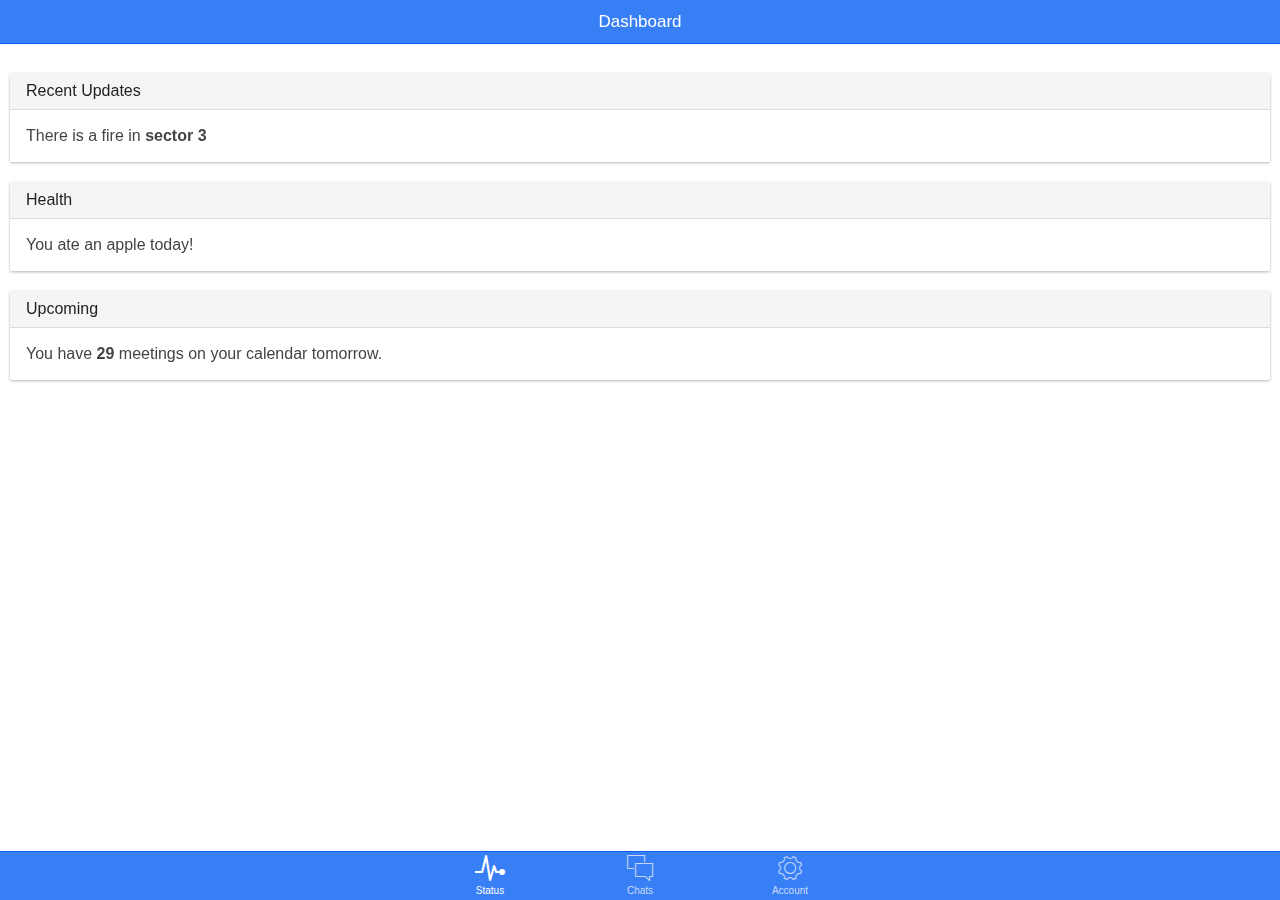
==== www/index.html @ c99a834d "add ionic project" ====
<!DOCTYPE html>
<html>
  <head>
    <meta charset="utf-8">
    <meta name="viewport" content="initial-scale=1, maximum-scale=1, user-scalable=no, width=device-width">
    <title></title>

    <link href="lib/ionic/css/ionic.css" rel="stylesheet">
    <link href="css/style.css" rel="stylesheet">

    <!-- IF using Sass (run gulp sass first), then uncomment below and remove the CSS includes above
    <link href="css/ionic.app.css" rel="stylesheet">
    -->

    <!-- ionic/angularjs js -->
    <script src="lib/ionic/js/ionic.bundle.js"></script>

    <!-- cordova script (this will be a 404 during development) -->
    <script src="cordova.js"></script>

    <!-- your app's js -->
    <script src="js/app.js"></script>
    <script src="js/controllers.js"></script>
    <script src="js/services.js"></script>
  </head>
  <body ng-app="starter">
    <!--
      The nav bar that will be updated as we navigate between views.
    -->
    <ion-nav-bar class="bar-positive">
      <ion-nav-back-button>
      </ion-nav-back-button>
    </ion-nav-bar>
    <!--
      The views will be rendered in the <ion-nav-view> directive below
      Templates are in the /templates folder (but you could also
      have templates inline in this html file if you'd like).
    -->
    <ion-nav-view></ion-nav-view>
  </body>
</html>
---- www/css/style.css ----
/* Empty. Add your own CSS if you like */
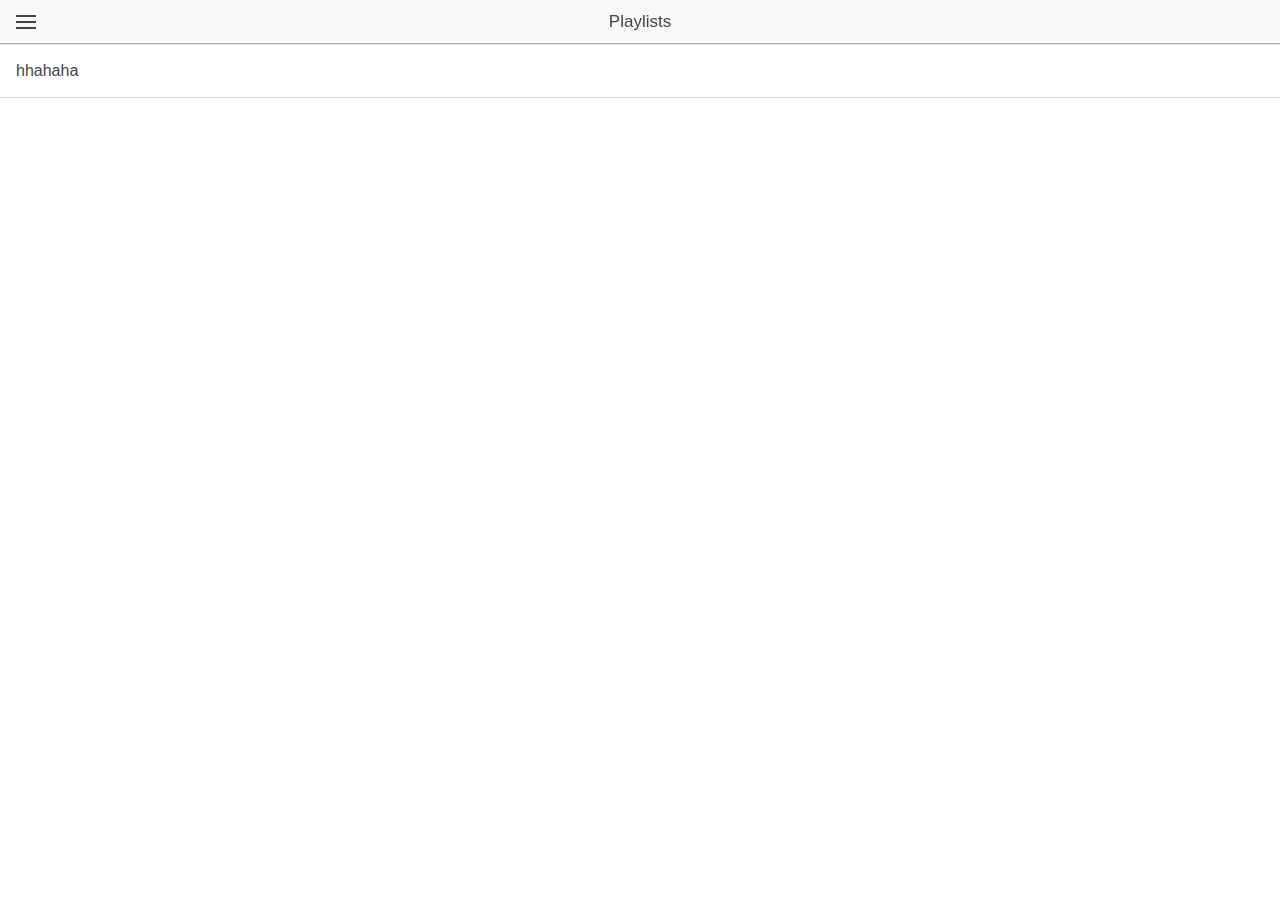
==== commit d6848b86: "add sidemenu" ====
--- a/www/index.html
+++ b/www/index.html
@@ -1,41 +1,27 @@
 <!DOCTYPE html>
 <html>
-  <head>
-    <meta charset="utf-8">
-    <meta name="viewport" content="initial-scale=1, maximum-scale=1, user-scalable=no, width=device-width">
-    <title></title>
+    <head>
+        <meta charset="utf-8">
+        <meta name="viewport" content="initial-scale=1, maximum-scale=1, user-scalable=no, width=device-width">
+        <title>HealthSweet</title>
 
-    <link href="lib/ionic/css/ionic.css" rel="stylesheet">
-    <link href="css/style.css" rel="stylesheet">
+        <!-- compiled css output -->
+        <link href="css/ionic.app.css" rel="stylesheet">
 
-    <!-- IF using Sass (run gulp sass first), then uncomment below and remove the CSS includes above
-    <link href="css/ionic.app.css" rel="stylesheet">
-    -->
+        <!-- ionic/angularjs js -->
+        <script src="lib/ionic/js/ionic.bundle.js"></script>
 
-    <!-- ionic/angularjs js -->
-    <script src="lib/ionic/js/ionic.bundle.js"></script>
+        <!-- cordova script (this will be a 404 during development) -->
+        <script src="cordova.js"></script>
 
-    <!-- cordova script (this will be a 404 during development) -->
-    <script src="cordova.js"></script>
+        <!-- your app's js -->
+        <script src="js/app.js"></script>
+        <script src="js/routes.js"></script>
+        <script src="js/controllers.js"></script>
+        <script src="js/services.js"></script>
+    </head>
 
-    <!-- your app's js -->
-    <script src="js/app.js"></script>
-    <script src="js/controllers.js"></script>
-    <script src="js/services.js"></script>
-  </head>
-  <body ng-app="starter">
-    <!--
-      The nav bar that will be updated as we navigate between views.
-    -->
-    <ion-nav-bar class="bar-positive">
-      <ion-nav-back-button>
-      </ion-nav-back-button>
-    </ion-nav-bar>
-    <!--
-      The views will be rendered in the <ion-nav-view> directive below
-      Templates are in the /templates folder (but you could also
-      have templates inline in this html file if you'd like).
-    -->
-    <ion-nav-view></ion-nav-view>
-  </body>
-</html>
+    <body ng-app="HealthSweet">
+        <ion-nav-view></ion-nav-view>
+    </body>
+</html>--- a/www/css/ionic.app.css
+++ b/www/css/ionic.app.css
@@ -0,0 +1,7591 @@
+/*
+To customize the look and feel of Ionic, you can override the variables
+in ionic's _variables.scss file.
+
+For example, you might change some of the default colors:
+
+$light:                           #fff !default;
+$stable:                          #f8f8f8 !default;
+$positive:                        #387ef5 !default;
+$calm:                            #11c1f3 !default;
+$balanced:                        #33cd5f !default;
+$energized:                       #ffc900 !default;
+$assertive:                       #ef473a !default;
+$royal:                           #886aea !default;
+$dark:                            #444 !default;
+*/
+/*!
+  Ionicons, v2.0.1
+  Created by Ben Sperry for the Ionic Framework, http://ionicons.com/
+  https://twitter.com/benjsperry  https://twitter.com/ionicframework
+  MIT License: https://github.com/driftyco/ionicons
+
+  Android-style icons originally built by Google’s
+  Material Design Icons: https://github.com/google/material-design-icons
+  used under CC BY http://creativecommons.org/licenses/by/4.0/
+  Modified icons to fit ionicon’s grid from original.
+*/
+@font-face {
+  font-family: "Ionicons";
+  src: url("../lib/ionic/fonts/ionicons.eot?v=2.0.1");
+  src: url("../lib/ionic/fonts/ionicons.eot?v=2.0.1#iefix") format("embedded-opentype"), url("../lib/ionic/fonts/ionicons.ttf?v=2.0.1") format("truetype"), url("../lib/ionic/fonts/ionicons.woff?v=2.0.1") format("woff"), url("../lib/ionic/fonts/ionicons.svg?v=2.0.1#Ionicons") format("svg");
+  font-weight: normal;
+  font-style: normal; }
+
+.ion, .ionicons, .ion-alert:before, .ion-alert-circled:before, .ion-android-add:before, .ion-android-add-circle:before, .ion-android-alarm-clock:before, .ion-android-alert:before, .ion-android-apps:before, .ion-android-archive:before, .ion-android-arrow-back:before, .ion-android-arrow-down:before, .ion-android-arrow-dropdown:before, .ion-android-arrow-dropdown-circle:before, .ion-android-arrow-dropleft:before, .ion-android-arrow-dropleft-circle:before, .ion-android-arrow-dropright:before, .ion-android-arrow-dropright-circle:before, .ion-android-arrow-dropup:before, .ion-android-arrow-dropup-circle:before, .ion-android-arrow-forward:before, .ion-android-arrow-up:before, .ion-android-attach:before, .ion-android-bar:before, .ion-android-bicycle:before, .ion-android-boat:before, .ion-android-bookmark:before, .ion-android-bulb:before, .ion-android-bus:before, .ion-android-calendar:before, .ion-android-call:before, .ion-android-camera:before, .ion-android-cancel:before, .ion-android-car:before, .ion-android-cart:before, .ion-android-chat:before, .ion-android-checkbox:before, .ion-android-checkbox-blank:before, .ion-android-checkbox-outline:before, .ion-android-checkbox-outline-blank:before, .ion-android-checkmark-circle:before, .ion-android-clipboard:before, .ion-android-close:before, .ion-android-cloud:before, .ion-android-cloud-circle:before, .ion-android-cloud-done:before, .ion-android-cloud-outline:before, .ion-android-color-palette:before, .ion-android-compass:before, .ion-android-contact:before, .ion-android-contacts:before, .ion-android-contract:before, .ion-android-create:before, .ion-android-delete:before, .ion-android-desktop:before, .ion-android-document:before, .ion-android-done:before, .ion-android-done-all:before, .ion-android-download:before, .ion-android-drafts:before, .ion-android-exit:before, .ion-android-expand:before, .ion-android-favorite:before, .ion-android-favorite-outline:before, .ion-android-film:before, .ion-android-folder:before, .ion-android-folder-open:before, .ion-android-funnel:before, .ion-android-globe:before, .ion-android-hand:before, .ion-android-hangout:before, .ion-android-happy:before, .ion-android-home:before, .ion-android-image:before, .ion-android-laptop:before, .ion-android-list:before, .ion-android-locate:before, .ion-android-lock:before, .ion-android-mail:before, .ion-android-map:before, .ion-android-menu:before, .ion-android-microphone:before, .ion-android-microphone-off:before, .ion-android-more-horizontal:before, .ion-android-more-vertical:before, .ion-android-navigate:before, .ion-android-notifications:before, .ion-android-notifications-none:before, .ion-android-notifications-off:before, .ion-android-open:before, .ion-android-options:before, .ion-android-people:before, .ion-android-person:before, .ion-android-person-add:before, .ion-android-phone-landscape:before, .ion-android-phone-portrait:before, .ion-android-pin:before, .ion-android-plane:before, .ion-android-playstore:before, .ion-android-print:before, .ion-android-radio-button-off:before, .ion-android-radio-button-on:before, .ion-android-refresh:before, .ion-android-remove:before, .ion-android-remove-circle:before, .ion-android-restaurant:before, .ion-android-sad:before, .ion-android-search:before, .ion-android-send:before, .ion-android-settings:before, .ion-android-share:before, .ion-android-share-alt:before, .ion-android-star:before, .ion-android-star-half:before, .ion-android-star-outline:before, .ion-android-stopwatch:before, .ion-android-subway:before, .ion-android-sunny:before, .ion-android-sync:before, .ion-android-textsms:before, .ion-android-time:before, .ion-android-train:before, .ion-android-unlock:before, .ion-android-upload:before, .ion-android-volume-down:before, .ion-android-volume-mute:before, .ion-android-volume-off:before, .ion-android-volume-up:before, .ion-android-walk:before, .ion-android-warning:before, .ion-android-watch:before, .ion-android-wifi:before, .ion-aperture:before, .ion-archive:before, .ion-arrow-down-a:before, .ion-arrow-down-b:before, .ion-arrow-down-c:before, .ion-arrow-expand:before, .ion-arrow-graph-down-left:before, .ion-arrow-graph-down-right:before, .ion-arrow-graph-up-left:before, .ion-arrow-graph-up-right:before, .ion-arrow-left-a:before, .ion-arrow-left-b:before, .ion-arrow-left-c:before, .ion-arrow-move:before, .ion-arrow-resize:before, .ion-arrow-return-left:before, .ion-arrow-return-right:before, .ion-arrow-right-a:before, .ion-arrow-right-b:before, .ion-arrow-right-c:before, .ion-arrow-shrink:before, .ion-arrow-swap:before, .ion-arrow-up-a:before, .ion-arrow-up-b:before, .ion-arrow-up-c:before, .ion-asterisk:before, .ion-at:before, .ion-backspace:before, .ion-backspace-outline:before, .ion-bag:before, .ion-battery-charging:before, .ion-battery-empty:before, .ion-battery-full:before, .ion-battery-half:before, .ion-battery-low:before, .ion-beaker:before, .ion-beer:before, .ion-bluetooth:before, .ion-bonfire:before, .ion-bookmark:before, .ion-bowtie:before, .ion-briefcase:before, .ion-bug:before, .ion-calculator:before, .ion-calendar:before, .ion-camera:before, .ion-card:before, .ion-cash:before, .ion-chatbox:before, .ion-chatbox-working:before, .ion-chatboxes:before, .ion-chatbubble:before, .ion-chatbubble-working:before, .ion-chatbubbles:before, .ion-checkmark:before, .ion-checkmark-circled:before, .ion-checkmark-round:before, .ion-chevron-down:before, .ion-chevron-left:before, .ion-chevron-right:before, .ion-chevron-up:before, .ion-clipboard:before, .ion-clock:before, .ion-close:before, .ion-close-circled:before, .ion-close-round:before, .ion-closed-captioning:before, .ion-cloud:before, .ion-code:before, .ion-code-download:before, .ion-code-working:before, .ion-coffee:before, .ion-compass:before, .ion-compose:before, .ion-connection-bars:before, .ion-contrast:before, .ion-crop:before, .ion-cube:before, .ion-disc:before, .ion-document:before, .ion-document-text:before, .ion-drag:before, .ion-earth:before, .ion-easel:before, .ion-edit:before, .ion-egg:before, .ion-eject:before, .ion-email:before, .ion-email-unread:before, .ion-erlenmeyer-flask:before, .ion-erlenmeyer-flask-bubbles:before, .ion-eye:before, .ion-eye-disabled:before, .ion-female:before, .ion-filing:before, .ion-film-marker:before, .ion-fireball:before, .ion-flag:before, .ion-flame:before, .ion-flash:before, .ion-flash-off:before, .ion-folder:before, .ion-fork:before, .ion-fork-repo:before, .ion-forward:before, .ion-funnel:before, .ion-gear-a:before, .ion-gear-b:before, .ion-grid:before, .ion-hammer:before, .ion-happy:before, .ion-happy-outline:before, .ion-headphone:before, .ion-heart:before, .ion-heart-broken:before, .ion-help:before, .ion-help-buoy:before, .ion-help-circled:before, .ion-home:before, .ion-icecream:before, .ion-image:before, .ion-images:before, .ion-information:before, .ion-information-circled:before, .ion-ionic:before, .ion-ios-alarm:before, .ion-ios-alarm-outline:before, .ion-ios-albums:before, .ion-ios-albums-outline:before, .ion-ios-americanfootball:before, .ion-ios-americanfootball-outline:before, .ion-ios-analytics:before, .ion-ios-analytics-outline:before, .ion-ios-arrow-back:before, .ion-ios-arrow-down:before, .ion-ios-arrow-forward:before, .ion-ios-arrow-left:before, .ion-ios-arrow-right:before, .ion-ios-arrow-thin-down:before, .ion-ios-arrow-thin-left:before, .ion-ios-arrow-thin-right:before, .ion-ios-arrow-thin-up:before, .ion-ios-arrow-up:before, .ion-ios-at:before, .ion-ios-at-outline:before, .ion-ios-barcode:before, .ion-ios-barcode-outline:before, .ion-ios-baseball:before, .ion-ios-baseball-outline:before, .ion-ios-basketball:before, .ion-ios-basketball-outline:before, .ion-ios-bell:before, .ion-ios-bell-outline:before, .ion-ios-body:before, .ion-ios-body-outline:before, .ion-ios-bolt:before, .ion-ios-bolt-outline:before, .ion-ios-book:before, .ion-ios-book-outline:before, .ion-ios-bookmarks:before, .ion-ios-bookmarks-outline:before, .ion-ios-box:before, .ion-ios-box-outline:before, .ion-ios-briefcase:before, .ion-ios-briefcase-outline:before, .ion-ios-browsers:before, .ion-ios-browsers-outline:before, .ion-ios-calculator:before, .ion-ios-calculator-outline:before, .ion-ios-calendar:before, .ion-ios-calendar-outline:before, .ion-ios-camera:before, .ion-ios-camera-outline:before, .ion-ios-cart:before, .ion-ios-cart-outline:before, .ion-ios-chatboxes:before, .ion-ios-chatboxes-outline:before, .ion-ios-chatbubble:before, .ion-ios-chatbubble-outline:before, .ion-ios-checkmark:before, .ion-ios-checkmark-empty:before, .ion-ios-checkmark-outline:before, .ion-ios-circle-filled:before, .ion-ios-circle-outline:before, .ion-ios-clock:before, .ion-ios-clock-outline:before, .ion-ios-close:before, .ion-ios-close-empty:before, .ion-ios-close-outline:before, .ion-ios-cloud:before, .ion-ios-cloud-download:before, .ion-ios-cloud-download-outline:before, .ion-ios-cloud-outline:before, .ion-ios-cloud-upload:before, .ion-ios-cloud-upload-outline:before, .ion-ios-cloudy:before, .ion-ios-cloudy-night:before, .ion-ios-cloudy-night-outline:before, .ion-ios-cloudy-outline:before, .ion-ios-cog:before, .ion-ios-cog-outline:before, .ion-ios-color-filter:before, .ion-ios-color-filter-outline:before, .ion-ios-color-wand:before, .ion-ios-color-wand-outline:before, .ion-ios-compose:before, .ion-ios-compose-outline:before, .ion-ios-contact:before, .ion-ios-contact-outline:before, .ion-ios-copy:before, .ion-ios-copy-outline:before, .ion-ios-crop:before, .ion-ios-crop-strong:before, .ion-ios-download:before, .ion-ios-download-outline:before, .ion-ios-drag:before, .ion-ios-email:before, .ion-ios-email-outline:before, .ion-ios-eye:before, .ion-ios-eye-outline:before, .ion-ios-fastforward:before, .ion-ios-fastforward-outline:before, .ion-ios-filing:before, .ion-ios-filing-outline:before, .ion-ios-film:before, .ion-ios-film-outline:before, .ion-ios-flag:before, .ion-ios-flag-outline:before, .ion-ios-flame:before, .ion-ios-flame-outline:before, .ion-ios-flask:before, .ion-ios-flask-outline:before, .ion-ios-flower:before, .ion-ios-flower-outline:before, .ion-ios-folder:before, .ion-ios-folder-outline:before, .ion-ios-football:before, .ion-ios-football-outline:before, .ion-ios-game-controller-a:before, .ion-ios-game-controller-a-outline:before, .ion-ios-game-controller-b:before, .ion-ios-game-controller-b-outline:before, .ion-ios-gear:before, .ion-ios-gear-outline:before, .ion-ios-glasses:before, .ion-ios-glasses-outline:before, .ion-ios-grid-view:before, .ion-ios-grid-view-outline:before, .ion-ios-heart:before, .ion-ios-heart-outline:before, .ion-ios-help:before, .ion-ios-help-empty:before, .ion-ios-help-outline:before, .ion-ios-home:before, .ion-ios-home-outline:before, .ion-ios-infinite:before, .ion-ios-infinite-outline:before, .ion-ios-information:before, .ion-ios-information-empty:before, .ion-ios-information-outline:before, .ion-ios-ionic-outline:before, .ion-ios-keypad:before, .ion-ios-keypad-outline:before, .ion-ios-lightbulb:before, .ion-ios-lightbulb-outline:before, .ion-ios-list:before, .ion-ios-list-outline:before, .ion-ios-location:before, .ion-ios-location-outline:before, .ion-ios-locked:before, .ion-ios-locked-outline:before, .ion-ios-loop:before, .ion-ios-loop-strong:before, .ion-ios-medical:before, .ion-ios-medical-outline:before, .ion-ios-medkit:before, .ion-ios-medkit-outline:before, .ion-ios-mic:before, .ion-ios-mic-off:before, .ion-ios-mic-outline:before, .ion-ios-minus:before, .ion-ios-minus-empty:before, .ion-ios-minus-outline:before, .ion-ios-monitor:before, .ion-ios-monitor-outline:before, .ion-ios-moon:before, .ion-ios-moon-outline:before, .ion-ios-more:before, .ion-ios-more-outline:before, .ion-ios-musical-note:before, .ion-ios-musical-notes:before, .ion-ios-navigate:before, .ion-ios-navigate-outline:before, .ion-ios-nutrition:before, .ion-ios-nutrition-outline:before, .ion-ios-paper:before, .ion-ios-paper-outline:before, .ion-ios-paperplane:before, .ion-ios-paperplane-outline:before, .ion-ios-partlysunny:before, .ion-ios-partlysunny-outline:before, .ion-ios-pause:before, .ion-ios-pause-outline:before, .ion-ios-paw:before, .ion-ios-paw-outline:before, .ion-ios-people:before, .ion-ios-people-outline:before, .ion-ios-person:before, .ion-ios-person-outline:before, .ion-ios-personadd:before, .ion-ios-personadd-outline:before, .ion-ios-photos:before, .ion-ios-photos-outline:before, .ion-ios-pie:before, .ion-ios-pie-outline:before, .ion-ios-pint:before, .ion-ios-pint-outline:before, .ion-ios-play:before, .ion-ios-play-outline:before, .ion-ios-plus:before, .ion-ios-plus-empty:before, .ion-ios-plus-outline:before, .ion-ios-pricetag:before, .ion-ios-pricetag-outline:before, .ion-ios-pricetags:before, .ion-ios-pricetags-outline:before, .ion-ios-printer:before, .ion-ios-printer-outline:before, .ion-ios-pulse:before, .ion-ios-pulse-strong:before, .ion-ios-rainy:before, .ion-ios-rainy-outline:before, .ion-ios-recording:before, .ion-ios-recording-outline:before, .ion-ios-redo:before, .ion-ios-redo-outline:before, .ion-ios-refresh:before, .ion-ios-refresh-empty:before, .ion-ios-refresh-outline:before, .ion-ios-reload:before, .ion-ios-reverse-camera:before, .ion-ios-reverse-camera-outline:before, .ion-ios-rewind:before, .ion-ios-rewind-outline:before, .ion-ios-rose:before, .ion-ios-rose-outline:before, .ion-ios-search:before, .ion-ios-search-strong:before, .ion-ios-settings:before, .ion-ios-settings-strong:before, .ion-ios-shuffle:before, .ion-ios-shuffle-strong:before, .ion-ios-skipbackward:before, .ion-ios-skipbackward-outline:before, .ion-ios-skipforward:before, .ion-ios-skipforward-outline:before, .ion-ios-snowy:before, .ion-ios-speedometer:before, .ion-ios-speedometer-outline:before, .ion-ios-star:before, .ion-ios-star-half:before, .ion-ios-star-outline:before, .ion-ios-stopwatch:before, .ion-ios-stopwatch-outline:before, .ion-ios-sunny:before, .ion-ios-sunny-outline:before, .ion-ios-telephone:before, .ion-ios-telephone-outline:before, .ion-ios-tennisball:before, .ion-ios-tennisball-outline:before, .ion-ios-thunderstorm:before, .ion-ios-thunderstorm-outline:before, .ion-ios-time:before, .ion-ios-time-outline:before, .ion-ios-timer:before, .ion-ios-timer-outline:before, .ion-ios-toggle:before, .ion-ios-toggle-outline:before, .ion-ios-trash:before, .ion-ios-trash-outline:before, .ion-ios-undo:before, .ion-ios-undo-outline:before, .ion-ios-unlocked:before, .ion-ios-unlocked-outline:before, .ion-ios-upload:before, .ion-ios-upload-outline:before, .ion-ios-videocam:before, .ion-ios-videocam-outline:before, .ion-ios-volume-high:before, .ion-ios-volume-low:before, .ion-ios-wineglass:before, .ion-ios-wineglass-outline:before, .ion-ios-world:before, .ion-ios-world-outline:before, .ion-ipad:before, .ion-iphone:before, .ion-ipod:before, .ion-jet:before, .ion-key:before, .ion-knife:before, .ion-laptop:before, .ion-leaf:before, .ion-levels:before, .ion-lightbulb:before, .ion-link:before, .ion-load-a:before, .ion-load-b:before, .ion-load-c:before, .ion-load-d:before, .ion-location:before, .ion-lock-combination:before, .ion-locked:before, .ion-log-in:before, .ion-log-out:before, .ion-loop:before, .ion-magnet:before, .ion-male:before, .ion-man:before, .ion-map:before, .ion-medkit:before, .ion-merge:before, .ion-mic-a:before, .ion-mic-b:before, .ion-mic-c:before, .ion-minus:before, .ion-minus-circled:before, .ion-minus-round:before, .ion-model-s:before, .ion-monitor:before, .ion-more:before, .ion-mouse:before, .ion-music-note:before, .ion-navicon:before, .ion-navicon-round:before, .ion-navigate:before, .ion-network:before, .ion-no-smoking:before, .ion-nuclear:before, .ion-outlet:before, .ion-paintbrush:before, .ion-paintbucket:before, .ion-paper-airplane:before, .ion-paperclip:before, .ion-pause:before, .ion-person:before, .ion-person-add:before, .ion-person-stalker:before, .ion-pie-graph:before, .ion-pin:before, .ion-pinpoint:before, .ion-pizza:before, .ion-plane:before, .ion-planet:before, .ion-play:before, .ion-playstation:before, .ion-plus:before, .ion-plus-circled:before, .ion-plus-round:before, .ion-podium:before, .ion-pound:before, .ion-power:before, .ion-pricetag:before, .ion-pricetags:before, .ion-printer:before, .ion-pull-request:before, .ion-qr-scanner:before, .ion-quote:before, .ion-radio-waves:before, .ion-record:before, .ion-refresh:before, .ion-reply:before, .ion-reply-all:before, .ion-ribbon-a:before, .ion-ribbon-b:before, .ion-sad:before, .ion-sad-outline:before, .ion-scissors:before, .ion-search:before, .ion-settings:before, .ion-share:before, .ion-shuffle:before, .ion-skip-backward:before, .ion-skip-forward:before, .ion-social-android:before, .ion-social-android-outline:before, .ion-social-angular:before, .ion-social-angular-outline:before, .ion-social-apple:before, .ion-social-apple-outline:before, .ion-social-bitcoin:before, .ion-social-bitcoin-outline:before, .ion-social-buffer:before, .ion-social-buffer-outline:before, .ion-social-chrome:before, .ion-social-chrome-outline:before, .ion-social-codepen:before, .ion-social-codepen-outline:before, .ion-social-css3:before, .ion-social-css3-outline:before, .ion-social-designernews:before, .ion-social-designernews-outline:before, .ion-social-dribbble:before, .ion-social-dribbble-outline:before, .ion-social-dropbox:before, .ion-social-dropbox-outline:before, .ion-social-euro:before, .ion-social-euro-outline:before, .ion-social-facebook:before, .ion-social-facebook-outline:before, .ion-social-foursquare:before, .ion-social-foursquare-outline:before, .ion-social-freebsd-devil:before, .ion-social-github:before, .ion-social-github-outline:before, .ion-social-google:before, .ion-social-google-outline:before, .ion-social-googleplus:before, .ion-social-googleplus-outline:before, .ion-social-hackernews:before, .ion-social-hackernews-outline:before, .ion-social-html5:before, .ion-social-html5-outline:before, .ion-social-instagram:before, .ion-social-instagram-outline:before, .ion-social-javascript:before, .ion-social-javascript-outline:before, .ion-social-linkedin:before, .ion-social-linkedin-outline:before, .ion-social-markdown:before, .ion-social-nodejs:before, .ion-social-octocat:before, .ion-social-pinterest:before, .ion-social-pinterest-outline:before, .ion-social-python:before, .ion-social-reddit:before, .ion-social-reddit-outline:before, .ion-social-rss:before, .ion-social-rss-outline:before, .ion-social-sass:before, .ion-social-skype:before, .ion-social-skype-outline:before, .ion-social-snapchat:before, .ion-social-snapchat-outline:before, .ion-social-tumblr:before, .ion-social-tumblr-outline:before, .ion-social-tux:before, .ion-social-twitch:before, .ion-social-twitch-outline:before, .ion-social-twitter:before, .ion-social-twitter-outline:before, .ion-social-usd:before, .ion-social-usd-outline:before, .ion-social-vimeo:before, .ion-social-vimeo-outline:before, .ion-social-whatsapp:before, .ion-social-whatsapp-outline:before, .ion-social-windows:before, .ion-social-windows-outline:before, .ion-social-wordpress:before, .ion-social-wordpress-outline:before, .ion-social-yahoo:before, .ion-social-yahoo-outline:before, .ion-social-yen:before, .ion-social-yen-outline:before, .ion-social-youtube:before, .ion-social-youtube-outline:before, .ion-soup-can:before, .ion-soup-can-outline:before, .ion-speakerphone:before, .ion-speedometer:before, .ion-spoon:before, .ion-star:before, .ion-stats-bars:before, .ion-steam:before, .ion-stop:before, .ion-thermometer:before, .ion-thumbsdown:before, .ion-thumbsup:before, .ion-toggle:before, .ion-toggle-filled:before, .ion-transgender:before, .ion-trash-a:before, .ion-trash-b:before, .ion-trophy:before, .ion-tshirt:before, .ion-tshirt-outline:before, .ion-umbrella:before, .ion-university:before, .ion-unlocked:before, .ion-upload:before, .ion-usb:before, .ion-videocamera:before, .ion-volume-high:before, .ion-volume-low:before, .ion-volume-medium:before, .ion-volume-mute:before, .ion-wand:before, .ion-waterdrop:before, .ion-wifi:before, .ion-wineglass:before, .ion-woman:before, .ion-wrench:before, .ion-xbox:before {
+  display: inline-block;
+  font-family: "Ionicons";
+  speak: none;
+  font-style: normal;
+  font-weight: normal;
+  font-variant: normal;
+  text-transform: none;
+  text-rendering: auto;
+  line-height: 1;
+  -webkit-font-smoothing: antialiased;
+  -moz-osx-font-smoothing: grayscale; }
+
+.ion-alert:before {
+  content: "\f101"; }
+
+.ion-alert-circled:before {
+  content: "\f100"; }
+
+.ion-android-add:before {
+  content: "\f2c7"; }
+
+.ion-android-add-circle:before {
+  content: "\f359"; }
+
+.ion-android-alarm-clock:before {
+  content: "\f35a"; }
+
+.ion-android-alert:before {
+  content: "\f35b"; }
+
+.ion-android-apps:before {
+  content: "\f35c"; }
+
+.ion-android-archive:before {
+  content: "\f2c9"; }
+
+.ion-android-arrow-back:before {
+  content: "\f2ca"; }
+
+.ion-android-arrow-down:before {
+  content: "\f35d"; }
+
+.ion-android-arrow-dropdown:before {
+  content: "\f35f"; }
+
+.ion-android-arrow-dropdown-circle:before {
+  content: "\f35e"; }
+
+.ion-android-arrow-dropleft:before {
+  content: "\f361"; }
+
+.ion-android-arrow-dropleft-circle:before {
+  content: "\f360"; }
+
+.ion-android-arrow-dropright:before {
+  content: "\f363"; }
+
+.ion-android-arrow-dropright-circle:before {
+  content: "\f362"; }
+
+.ion-android-arrow-dropup:before {
+  content: "\f365"; }
+
+.ion-android-arrow-dropup-circle:before {
+  content: "\f364"; }
+
+.ion-android-arrow-forward:before {
+  content: "\f30f"; }
+
+.ion-android-arrow-up:before {
+  content: "\f366"; }
+
+.ion-android-attach:before {
+  content: "\f367"; }
+
+.ion-android-bar:before {
+  content: "\f368"; }
+
+.ion-android-bicycle:before {
+  content: "\f369"; }
+
+.ion-android-boat:before {
+  content: "\f36a"; }
+
+.ion-android-bookmark:before {
+  content: "\f36b"; }
+
+.ion-android-bulb:before {
+  content: "\f36c"; }
+
+.ion-android-bus:before {
+  content: "\f36d"; }
+
+.ion-android-calendar:before {
+  content: "\f2d1"; }
+
+.ion-android-call:before {
+  content: "\f2d2"; }
+
+.ion-android-camera:before {
+  content: "\f2d3"; }
+
+.ion-android-cancel:before {
+  content: "\f36e"; }
+
+.ion-android-car:before {
+  content: "\f36f"; }
+
+.ion-android-cart:before {
+  content: "\f370"; }
+
+.ion-android-chat:before {
+  content: "\f2d4"; }
+
+.ion-android-checkbox:before {
+  content: "\f374"; }
+
+.ion-android-checkbox-blank:before {
+  content: "\f371"; }
+
+.ion-android-checkbox-outline:before {
+  content: "\f373"; }
+
+.ion-android-checkbox-outline-blank:before {
+  content: "\f372"; }
+
+.ion-android-checkmark-circle:before {
+  content: "\f375"; }
+
+.ion-android-clipboard:before {
+  content: "\f376"; }
+
+.ion-android-close:before {
+  content: "\f2d7"; }
+
+.ion-android-cloud:before {
+  content: "\f37a"; }
+
+.ion-android-cloud-circle:before {
+  content: "\f377"; }
+
+.ion-android-cloud-done:before {
+  content: "\f378"; }
+
+.ion-android-cloud-outline:before {
+  content: "\f379"; }
+
+.ion-android-color-palette:before {
+  content: "\f37b"; }
+
+.ion-android-compass:before {
+  content: "\f37c"; }
+
+.ion-android-contact:before {
+  content: "\f2d8"; }
+
+.ion-android-contacts:before {
+  content: "\f2d9"; }
+
+.ion-android-contract:before {
+  content: "\f37d"; }
+
+.ion-android-create:before {
+  content: "\f37e"; }
+
+.ion-android-delete:before {
+  content: "\f37f"; }
+
+.ion-android-desktop:before {
+  content: "\f380"; }
+
+.ion-android-document:before {
+  content: "\f381"; }
+
+.ion-android-done:before {
+  content: "\f383"; }
+
+.ion-android-done-all:before {
+  content: "\f382"; }
+
+.ion-android-download:before {
+  content: "\f2dd"; }
+
+.ion-android-drafts:before {
+  content: "\f384"; }
+
+.ion-android-exit:before {
+  content: "\f385"; }
+
+.ion-android-expand:before {
+  content: "\f386"; }
+
+.ion-android-favorite:before {
+  content: "\f388"; }
+
+.ion-android-favorite-outline:before {
+  content: "\f387"; }
+
+.ion-android-film:before {
+  content: "\f389"; }
+
+.ion-android-folder:before {
+  content: "\f2e0"; }
+
+.ion-android-folder-open:before {
+  content: "\f38a"; }
+
+.ion-android-funnel:before {
+  content: "\f38b"; }
+
+.ion-android-globe:before {
+  content: "\f38c"; }
+
+.ion-android-hand:before {
+  content: "\f2e3"; }
+
+.ion-android-hangout:before {
+  content: "\f38d"; }
+
+.ion-android-happy:before {
+  content: "\f38e"; }
+
+.ion-android-home:before {
+  content: "\f38f"; }
+
+.ion-android-image:before {
+  content: "\f2e4"; }
+
+.ion-android-laptop:before {
+  content: "\f390"; }
+
+.ion-android-list:before {
+  content: "\f391"; }
+
+.ion-android-locate:before {
+  content: "\f2e9"; }
+
+.ion-android-lock:before {
+  content: "\f392"; }
+
+.ion-android-mail:before {
+  content: "\f2eb"; }
+
+.ion-android-map:before {
+  content: "\f393"; }
+
+.ion-android-menu:before {
+  content: "\f394"; }
+
+.ion-android-microphone:before {
+  content: "\f2ec"; }
+
+.ion-android-microphone-off:before {
+  content: "\f395"; }
+
+.ion-android-more-horizontal:before {
+  content: "\f396"; }
+
+.ion-android-more-vertical:before {
+  content: "\f397"; }
+
+.ion-android-navigate:before {
+  content: "\f398"; }
+
+.ion-android-notifications:before {
+  content: "\f39b"; }
+
+.ion-android-notifications-none:before {
+  content: "\f399"; }
+
+.ion-android-notifications-off:before {
+  content: "\f39a"; }
+
+.ion-android-open:before {
+  content: "\f39c"; }
+
+.ion-android-options:before {
+  content: "\f39d"; }
+
+.ion-android-people:before {
+  content: "\f39e"; }
+
+.ion-android-person:before {
+  content: "\f3a0"; }
+
+.ion-android-person-add:before {
+  content: "\f39f"; }
+
+.ion-android-phone-landscape:before {
+  content: "\f3a1"; }
+
+.ion-android-phone-portrait:before {
+  content: "\f3a2"; }
+
+.ion-android-pin:before {
+  content: "\f3a3"; }
+
+.ion-android-plane:before {
+  content: "\f3a4"; }
+
+.ion-android-playstore:before {
+  content: "\f2f0"; }
+
+.ion-android-print:before {
+  content: "\f3a5"; }
+
+.ion-android-radio-button-off:before {
+  content: "\f3a6"; }
+
+.ion-android-radio-button-on:before {
+  content: "\f3a7"; }
+
+.ion-android-refresh:before {
+  content: "\f3a8"; }
+
+.ion-android-remove:before {
+  content: "\f2f4"; }
+
+.ion-android-remove-circle:before {
+  content: "\f3a9"; }
+
+.ion-android-restaurant:before {
+  content: "\f3aa"; }
+
+.ion-android-sad:before {
+  content: "\f3ab"; }
+
+.ion-android-search:before {
+  content: "\f2f5"; }
+
+.ion-android-send:before {
+  content: "\f2f6"; }
+
+.ion-android-settings:before {
+  content: "\f2f7"; }
+
+.ion-android-share:before {
+  content: "\f2f8"; }
+
+.ion-android-share-alt:before {
+  content: "\f3ac"; }
+
+.ion-android-star:before {
+  content: "\f2fc"; }
+
+.ion-android-star-half:before {
+  content: "\f3ad"; }
+
+.ion-android-star-outline:before {
+  content: "\f3ae"; }
+
+.ion-android-stopwatch:before {
+  content: "\f2fd"; }
+
+.ion-android-subway:before {
+  content: "\f3af"; }
+
+.ion-android-sunny:before {
+  content: "\f3b0"; }
+
+.ion-android-sync:before {
+  content: "\f3b1"; }
+
+.ion-android-textsms:before {
+  content: "\f3b2"; }
+
+.ion-android-time:before {
+  content: "\f3b3"; }
+
+.ion-android-train:before {
+  content: "\f3b4"; }
+
+.ion-android-unlock:before {
+  content: "\f3b5"; }
+
+.ion-android-upload:before {
+  content: "\f3b6"; }
+
+.ion-android-volume-down:before {
+  content: "\f3b7"; }
+
+.ion-android-volume-mute:before {
+  content: "\f3b8"; }
+
+.ion-android-volume-off:before {
+  content: "\f3b9"; }
+
+.ion-android-volume-up:before {
+  content: "\f3ba"; }
+
+.ion-android-walk:before {
+  content: "\f3bb"; }
+
+.ion-android-warning:before {
+  content: "\f3bc"; }
+
+.ion-android-watch:before {
+  content: "\f3bd"; }
+
+.ion-android-wifi:before {
+  content: "\f305"; }
+
+.ion-aperture:before {
+  content: "\f313"; }
+
+.ion-archive:before {
+  content: "\f102"; }
+
+.ion-arrow-down-a:before {
+  content: "\f103"; }
+
+.ion-arrow-down-b:before {
+  content: "\f104"; }
+
+.ion-arrow-down-c:before {
+  content: "\f105"; }
+
+.ion-arrow-expand:before {
+  content: "\f25e"; }
+
+.ion-arrow-graph-down-left:before {
+  content: "\f25f"; }
+
+.ion-arrow-graph-down-right:before {
+  content: "\f260"; }
+
+.ion-arrow-graph-up-left:before {
+  content: "\f261"; }
+
+.ion-arrow-graph-up-right:before {
+  content: "\f262"; }
+
+.ion-arrow-left-a:before {
+  content: "\f106"; }
+
+.ion-arrow-left-b:before {
+  content: "\f107"; }
+
+.ion-arrow-left-c:before {
+  content: "\f108"; }
+
+.ion-arrow-move:before {
+  content: "\f263"; }
+
+.ion-arrow-resize:before {
+  content: "\f264"; }
+
+.ion-arrow-return-left:before {
+  content: "\f265"; }
+
+.ion-arrow-return-right:before {
+  content: "\f266"; }
+
+.ion-arrow-right-a:before {
+  content: "\f109"; }
+
+.ion-arrow-right-b:before {
+  content: "\f10a"; }
+
+.ion-arrow-right-c:before {
+  content: "\f10b"; }
+
+.ion-arrow-shrink:before {
+  content: "\f267"; }
+
+.ion-arrow-swap:before {
+  content: "\f268"; }
+
+.ion-arrow-up-a:before {
+  content: "\f10c"; }
+
+.ion-arrow-up-b:before {
+  content: "\f10d"; }
+
+.ion-arrow-up-c:before {
+  content: "\f10e"; }
+
+.ion-asterisk:before {
+  content: "\f314"; }
+
+.ion-at:before {
+  content: "\f10f"; }
+
+.ion-backspace:before {
+  content: "\f3bf"; }
+
+.ion-backspace-outline:before {
+  content: "\f3be"; }
+
+.ion-bag:before {
+  content: "\f110"; }
+
+.ion-battery-charging:before {
+  content: "\f111"; }
+
+.ion-battery-empty:before {
+  content: "\f112"; }
+
+.ion-battery-full:before {
+  content: "\f113"; }
+
+.ion-battery-half:before {
+  content: "\f114"; }
+
+.ion-battery-low:before {
+  content: "\f115"; }
+
+.ion-beaker:before {
+  content: "\f269"; }
+
+.ion-beer:before {
+  content: "\f26a"; }
+
+.ion-bluetooth:before {
+  content: "\f116"; }
+
+.ion-bonfire:before {
+  content: "\f315"; }
+
+.ion-bookmark:before {
+  content: "\f26b"; }
+
+.ion-bowtie:before {
+  content: "\f3c0"; }
+
+.ion-briefcase:before {
+  content: "\f26c"; }
+
+.ion-bug:before {
+  content: "\f2be"; }
+
+.ion-calculator:before {
+  content: "\f26d"; }
+
+.ion-calendar:before {
+  content: "\f117"; }
+
+.ion-camera:before {
+  content: "\f118"; }
+
+.ion-card:before {
+  content: "\f119"; }
+
+.ion-cash:before {
+  content: "\f316"; }
+
+.ion-chatbox:before {
+  content: "\f11b"; }
+
+.ion-chatbox-working:before {
+  content: "\f11a"; }
+
+.ion-chatboxes:before {
+  content: "\f11c"; }
+
+.ion-chatbubble:before {
+  content: "\f11e"; }
+
+.ion-chatbubble-working:before {
+  content: "\f11d"; }
+
+.ion-chatbubbles:before {
+  content: "\f11f"; }
+
+.ion-checkmark:before {
+  content: "\f122"; }
+
+.ion-checkmark-circled:before {
+  content: "\f120"; }
+
+.ion-checkmark-round:before {
+  content: "\f121"; }
+
+.ion-chevron-down:before {
+  content: "\f123"; }
+
+.ion-chevron-left:before {
+  content: "\f124"; }
+
+.ion-chevron-right:before {
+  content: "\f125"; }
+
+.ion-chevron-up:before {
+  content: "\f126"; }
+
+.ion-clipboard:before {
+  content: "\f127"; }
+
+.ion-clock:before {
+  content: "\f26e"; }
+
+.ion-close:before {
+  content: "\f12a"; }
+
+.ion-close-circled:before {
+  content: "\f128"; }
+
+.ion-close-round:before {
+  content: "\f129"; }
+
+.ion-closed-captioning:before {
+  content: "\f317"; }
+
+.ion-cloud:before {
+  content: "\f12b"; }
+
+.ion-code:before {
+  content: "\f271"; }
+
+.ion-code-download:before {
+  content: "\f26f"; }
+
+.ion-code-working:before {
+  content: "\f270"; }
+
+.ion-coffee:before {
+  content: "\f272"; }
+
+.ion-compass:before {
+  content: "\f273"; }
+
+.ion-compose:before {
+  content: "\f12c"; }
+
+.ion-connection-bars:before {
+  content: "\f274"; }
+
+.ion-contrast:before {
+  content: "\f275"; }
+
+.ion-crop:before {
+  content: "\f3c1"; }
+
+.ion-cube:before {
+  content: "\f318"; }
+
+.ion-disc:before {
+  content: "\f12d"; }
+
+.ion-document:before {
+  content: "\f12f"; }
+
+.ion-document-text:before {
+  content: "\f12e"; }
+
+.ion-drag:before {
+  content: "\f130"; }
+
+.ion-earth:before {
+  content: "\f276"; }
+
+.ion-easel:before {
+  content: "\f3c2"; }
+
+.ion-edit:before {
+  content: "\f2bf"; }
+
+.ion-egg:before {
+  content: "\f277"; }
+
+.ion-eject:before {
+  content: "\f131"; }
+
+.ion-email:before {
+  content: "\f132"; }
+
+.ion-email-unread:before {
+  content: "\f3c3"; }
+
+.ion-erlenmeyer-flask:before {
+  content: "\f3c5"; }
+
+.ion-erlenmeyer-flask-bubbles:before {
+  content: "\f3c4"; }
+
+.ion-eye:before {
+  content: "\f133"; }
+
+.ion-eye-disabled:before {
+  content: "\f306"; }
+
+.ion-female:before {
+  content: "\f278"; }
+
+.ion-filing:before {
+  content: "\f134"; }
+
+.ion-film-marker:before {
+  content: "\f135"; }
+
+.ion-fireball:before {
+  content: "\f319"; }
+
+.ion-flag:before {
+  content: "\f279"; }
+
+.ion-flame:before {
+  content: "\f31a"; }
+
+.ion-flash:before {
+  content: "\f137"; }
+
+.ion-flash-off:before {
+  content: "\f136"; }
+
+.ion-folder:before {
+  content: "\f139"; }
+
+.ion-fork:before {
+  content: "\f27a"; }
+
+.ion-fork-repo:before {
+  content: "\f2c0"; }
+
+.ion-forward:before {
+  content: "\f13a"; }
+
+.ion-funnel:before {
+  content: "\f31b"; }
+
+.ion-gear-a:before {
+  content: "\f13d"; }
+
+.ion-gear-b:before {
+  content: "\f13e"; }
+
+.ion-grid:before {
+  content: "\f13f"; }
+
+.ion-hammer:before {
+  content: "\f27b"; }
+
+.ion-happy:before {
+  content: "\f31c"; }
+
+.ion-happy-outline:before {
+  content: "\f3c6"; }
+
+.ion-headphone:before {
+  content: "\f140"; }
+
+.ion-heart:before {
+  content: "\f141"; }
+
+.ion-heart-broken:before {
+  content: "\f31d"; }
+
+.ion-help:before {
+  content: "\f143"; }
+
+.ion-help-buoy:before {
+  content: "\f27c"; }
+
+.ion-help-circled:before {
+  content: "\f142"; }
+
+.ion-home:before {
+  content: "\f144"; }
+
+.ion-icecream:before {
+  content: "\f27d"; }
+
+.ion-image:before {
+  content: "\f147"; }
+
+.ion-images:before {
+  content: "\f148"; }
+
+.ion-information:before {
+  content: "\f14a"; }
+
+.ion-information-circled:before {
+  content: "\f149"; }
+
+.ion-ionic:before {
+  content: "\f14b"; }
+
+.ion-ios-alarm:before {
+  content: "\f3c8"; }
+
+.ion-ios-alarm-outline:before {
+  content: "\f3c7"; }
+
+.ion-ios-albums:before {
+  content: "\f3ca"; }
+
+.ion-ios-albums-outline:before {
+  content: "\f3c9"; }
+
+.ion-ios-americanfootball:before {
+  content: "\f3cc"; }
+
+.ion-ios-americanfootball-outline:before {
+  content: "\f3cb"; }
+
+.ion-ios-analytics:before {
+  content: "\f3ce"; }
+
+.ion-ios-analytics-outline:before {
+  content: "\f3cd"; }
+
+.ion-ios-arrow-back:before {
+  content: "\f3cf"; }
+
+.ion-ios-arrow-down:before {
+  content: "\f3d0"; }
+
+.ion-ios-arrow-forward:before {
+  content: "\f3d1"; }
+
+.ion-ios-arrow-left:before {
+  content: "\f3d2"; }
+
+.ion-ios-arrow-right:before {
+  content: "\f3d3"; }
+
+.ion-ios-arrow-thin-down:before {
+  content: "\f3d4"; }
+
+.ion-ios-arrow-thin-left:before {
+  content: "\f3d5"; }
+
+.ion-ios-arrow-thin-right:before {
+  content: "\f3d6"; }
+
+.ion-ios-arrow-thin-up:before {
+  content: "\f3d7"; }
+
+.ion-ios-arrow-up:before {
+  content: "\f3d8"; }
+
+.ion-ios-at:before {
+  content: "\f3da"; }
+
+.ion-ios-at-outline:before {
+  content: "\f3d9"; }
+
+.ion-ios-barcode:before {
+  content: "\f3dc"; }
+
+.ion-ios-barcode-outline:before {
+  content: "\f3db"; }
+
+.ion-ios-baseball:before {
+  content: "\f3de"; }
+
+.ion-ios-baseball-outline:before {
+  content: "\f3dd"; }
+
+.ion-ios-basketball:before {
+  content: "\f3e0"; }
+
+.ion-ios-basketball-outline:before {
+  content: "\f3df"; }
+
+.ion-ios-bell:before {
+  content: "\f3e2"; }
+
+.ion-ios-bell-outline:before {
+  content: "\f3e1"; }
+
+.ion-ios-body:before {
+  content: "\f3e4"; }
+
+.ion-ios-body-outline:before {
+  content: "\f3e3"; }
+
+.ion-ios-bolt:before {
+  content: "\f3e6"; }
+
+.ion-ios-bolt-outline:before {
+  content: "\f3e5"; }
+
+.ion-ios-book:before {
+  content: "\f3e8"; }
+
+.ion-ios-book-outline:before {
+  content: "\f3e7"; }
+
+.ion-ios-bookmarks:before {
+  content: "\f3ea"; }
+
+.ion-ios-bookmarks-outline:before {
+  content: "\f3e9"; }
+
+.ion-ios-box:before {
+  content: "\f3ec"; }
+
+.ion-ios-box-outline:before {
+  content: "\f3eb"; }
+
+.ion-ios-briefcase:before {
+  content: "\f3ee"; }
+
+.ion-ios-briefcase-outline:before {
+  content: "\f3ed"; }
+
+.ion-ios-browsers:before {
+  content: "\f3f0"; }
+
+.ion-ios-browsers-outline:before {
+  content: "\f3ef"; }
+
+.ion-ios-calculator:before {
+  content: "\f3f2"; }
+
+.ion-ios-calculator-outline:before {
+  content: "\f3f1"; }
+
+.ion-ios-calendar:before {
+  content: "\f3f4"; }
+
+.ion-ios-calendar-outline:before {
+  content: "\f3f3"; }
+
+.ion-ios-camera:before {
+  content: "\f3f6"; }
+
+.ion-ios-camera-outline:before {
+  content: "\f3f5"; }
+
+.ion-ios-cart:before {
+  content: "\f3f8"; }
+
+.ion-ios-cart-outline:before {
+  content: "\f3f7"; }
+
+.ion-ios-chatboxes:before {
+  content: "\f3fa"; }
+
+.ion-ios-chatboxes-outline:before {
+  content: "\f3f9"; }
+
+.ion-ios-chatbubble:before {
+  content: "\f3fc"; }
+
+.ion-ios-chatbubble-outline:before {
+  content: "\f3fb"; }
+
+.ion-ios-checkmark:before {
+  content: "\f3ff"; }
+
+.ion-ios-checkmark-empty:before {
+  content: "\f3fd"; }
+
+.ion-ios-checkmark-outline:before {
+  content: "\f3fe"; }
+
+.ion-ios-circle-filled:before {
+  content: "\f400"; }
+
+.ion-ios-circle-outline:before {
+  content: "\f401"; }
+
+.ion-ios-clock:before {
+  content: "\f403"; }
+
+.ion-ios-clock-outline:before {
+  content: "\f402"; }
+
+.ion-ios-close:before {
+  content: "\f406"; }
+
+.ion-ios-close-empty:before {
+  content: "\f404"; }
+
+.ion-ios-close-outline:before {
+  content: "\f405"; }
+
+.ion-ios-cloud:before {
+  content: "\f40c"; }
+
+.ion-ios-cloud-download:before {
+  content: "\f408"; }
+
+.ion-ios-cloud-download-outline:before {
+  content: "\f407"; }
+
+.ion-ios-cloud-outline:before {
+  content: "\f409"; }
+
+.ion-ios-cloud-upload:before {
+  content: "\f40b"; }
+
+.ion-ios-cloud-upload-outline:before {
+  content: "\f40a"; }
+
+.ion-ios-cloudy:before {
+  content: "\f410"; }
+
+.ion-ios-cloudy-night:before {
+  content: "\f40e"; }
+
+.ion-ios-cloudy-night-outline:before {
+  content: "\f40d"; }
+
+.ion-ios-cloudy-outline:before {
+  content: "\f40f"; }
+
+.ion-ios-cog:before {
+  content: "\f412"; }
+
+.ion-ios-cog-outline:before {
+  content: "\f411"; }
+
+.ion-ios-color-filter:before {
+  content: "\f414"; }
+
+.ion-ios-color-filter-outline:before {
+  content: "\f413"; }
+
+.ion-ios-color-wand:before {
+  content: "\f416"; }
+
+.ion-ios-color-wand-outline:before {
+  content: "\f415"; }
+
+.ion-ios-compose:before {
+  content: "\f418"; }
+
+.ion-ios-compose-outline:before {
+  content: "\f417"; }
+
+.ion-ios-contact:before {
+  content: "\f41a"; }
+
+.ion-ios-contact-outline:before {
+  content: "\f419"; }
+
+.ion-ios-copy:before {
+  content: "\f41c"; }
+
+.ion-ios-copy-outline:before {
+  content: "\f41b"; }
+
+.ion-ios-crop:before {
+  content: "\f41e"; }
+
+.ion-ios-crop-strong:before {
+  content: "\f41d"; }
+
+.ion-ios-download:before {
+  content: "\f420"; }
+
+.ion-ios-download-outline:before {
+  content: "\f41f"; }
+
+.ion-ios-drag:before {
+  content: "\f421"; }
+
+.ion-ios-email:before {
+  content: "\f423"; }
+
+.ion-ios-email-outline:before {
+  content: "\f422"; }
+
+.ion-ios-eye:before {
+  content: "\f425"; }
+
+.ion-ios-eye-outline:before {
+  content: "\f424"; }
+
+.ion-ios-fastforward:before {
+  content: "\f427"; }
+
+.ion-ios-fastforward-outline:before {
+  content: "\f426"; }
+
+.ion-ios-filing:before {
+  content: "\f429"; }
+
+.ion-ios-filing-outline:before {
+  content: "\f428"; }
+
+.ion-ios-film:before {
+  content: "\f42b"; }
+
+.ion-ios-film-outline:before {
+  content: "\f42a"; }
+
+.ion-ios-flag:before {
+  content: "\f42d"; }
+
+.ion-ios-flag-outline:before {
+  content: "\f42c"; }
+
+.ion-ios-flame:before {
+  content: "\f42f"; }
+
+.ion-ios-flame-outline:before {
+  content: "\f42e"; }
+
+.ion-ios-flask:before {
+  content: "\f431"; }
+
+.ion-ios-flask-outline:before {
+  content: "\f430"; }
+
+.ion-ios-flower:before {
+  content: "\f433"; }
+
+.ion-ios-flower-outline:before {
+  content: "\f432"; }
+
+.ion-ios-folder:before {
+  content: "\f435"; }
+
+.ion-ios-folder-outline:before {
+  content: "\f434"; }
+
+.ion-ios-football:before {
+  content: "\f437"; }
+
+.ion-ios-football-outline:before {
+  content: "\f436"; }
+
+.ion-ios-game-controller-a:before {
+  content: "\f439"; }
+
+.ion-ios-game-controller-a-outline:before {
+  content: "\f438"; }
+
+.ion-ios-game-controller-b:before {
+  content: "\f43b"; }
+
+.ion-ios-game-controller-b-outline:before {
+  content: "\f43a"; }
+
+.ion-ios-gear:before {
+  content: "\f43d"; }
+
+.ion-ios-gear-outline:before {
+  content: "\f43c"; }
+
+.ion-ios-glasses:before {
+  content: "\f43f"; }
+
+.ion-ios-glasses-outline:before {
+  content: "\f43e"; }
+
+.ion-ios-grid-view:before {
+  content: "\f441"; }
+
+.ion-ios-grid-view-outline:before {
+  content: "\f440"; }
+
+.ion-ios-heart:before {
+  content: "\f443"; }
+
+.ion-ios-heart-outline:before {
+  content: "\f442"; }
+
+.ion-ios-help:before {
+  content: "\f446"; }
+
+.ion-ios-help-empty:before {
+  content: "\f444"; }
+
+.ion-ios-help-outline:before {
+  content: "\f445"; }
+
+.ion-ios-home:before {
+  content: "\f448"; }
+
+.ion-ios-home-outline:before {
+  content: "\f447"; }
+
+.ion-ios-infinite:before {
+  content: "\f44a"; }
+
+.ion-ios-infinite-outline:before {
+  content: "\f449"; }
+
+.ion-ios-information:before {
+  content: "\f44d"; }
+
+.ion-ios-information-empty:before {
+  content: "\f44b"; }
+
+.ion-ios-information-outline:before {
+  content: "\f44c"; }
+
+.ion-ios-ionic-outline:before {
+  content: "\f44e"; }
+
+.ion-ios-keypad:before {
+  content: "\f450"; }
+
+.ion-ios-keypad-outline:before {
+  content: "\f44f"; }
+
+.ion-ios-lightbulb:before {
+  content: "\f452"; }
+
+.ion-ios-lightbulb-outline:before {
+  content: "\f451"; }
+
+.ion-ios-list:before {
+  content: "\f454"; }
+
+.ion-ios-list-outline:before {
+  content: "\f453"; }
+
+.ion-ios-location:before {
+  content: "\f456"; }
+
+.ion-ios-location-outline:before {
+  content: "\f455"; }
+
+.ion-ios-locked:before {
+  content: "\f458"; }
+
+.ion-ios-locked-outline:before {
+  content: "\f457"; }
+
+.ion-ios-loop:before {
+  content: "\f45a"; }
+
+.ion-ios-loop-strong:before {
+  content: "\f459"; }
+
+.ion-ios-medical:before {
+  content: "\f45c"; }
+
+.ion-ios-medical-outline:before {
+  content: "\f45b"; }
+
+.ion-ios-medkit:before {
+  content: "\f45e"; }
+
+.ion-ios-medkit-outline:before {
+  content: "\f45d"; }
+
+.ion-ios-mic:before {
+  content: "\f461"; }
+
+.ion-ios-mic-off:before {
+  content: "\f45f"; }
+
+.ion-ios-mic-outline:before {
+  content: "\f460"; }
+
+.ion-ios-minus:before {
+  content: "\f464"; }
+
+.ion-ios-minus-empty:before {
+  content: "\f462"; }
+
+.ion-ios-minus-outline:before {
+  content: "\f463"; }
+
+.ion-ios-monitor:before {
+  content: "\f466"; }
+
+.ion-ios-monitor-outline:before {
+  content: "\f465"; }
+
+.ion-ios-moon:before {
+  content: "\f468"; }
+
+.ion-ios-moon-outline:before {
+  content: "\f467"; }
+
+.ion-ios-more:before {
+  content: "\f46a"; }
+
+.ion-ios-more-outline:before {
+  content: "\f469"; }
+
+.ion-ios-musical-note:before {
+  content: "\f46b"; }
+
+.ion-ios-musical-notes:before {
+  content: "\f46c"; }
+
+.ion-ios-navigate:before {
+  content: "\f46e"; }
+
+.ion-ios-navigate-outline:before {
+  content: "\f46d"; }
+
+.ion-ios-nutrition:before {
+  content: "\f470"; }
+
+.ion-ios-nutrition-outline:before {
+  content: "\f46f"; }
+
+.ion-ios-paper:before {
+  content: "\f472"; }
+
+.ion-ios-paper-outline:before {
+  content: "\f471"; }
+
+.ion-ios-paperplane:before {
+  content: "\f474"; }
+
+.ion-ios-paperplane-outline:before {
+  content: "\f473"; }
+
+.ion-ios-partlysunny:before {
+  content: "\f476"; }
+
+.ion-ios-partlysunny-outline:before {
+  content: "\f475"; }
+
+.ion-ios-pause:before {
+  content: "\f478"; }
+
+.ion-ios-pause-outline:before {
+  content: "\f477"; }
+
+.ion-ios-paw:before {
+  content: "\f47a"; }
+
+.ion-ios-paw-outline:before {
+  content: "\f479"; }
+
+.ion-ios-people:before {
+  content: "\f47c"; }
+
+.ion-ios-people-outline:before {
+  content: "\f47b"; }
+
+.ion-ios-person:before {
+  content: "\f47e"; }
+
+.ion-ios-person-outline:before {
+  content: "\f47d"; }
+
+.ion-ios-personadd:before {
+  content: "\f480"; }
+
+.ion-ios-personadd-outline:before {
+  content: "\f47f"; }
+
+.ion-ios-photos:before {
+  content: "\f482"; }
+
+.ion-ios-photos-outline:before {
+  content: "\f481"; }
+
+.ion-ios-pie:before {
+  content: "\f484"; }
+
+.ion-ios-pie-outline:before {
+  content: "\f483"; }
+
+.ion-ios-pint:before {
+  content: "\f486"; }
+
+.ion-ios-pint-outline:before {
+  content: "\f485"; }
+
+.ion-ios-play:before {
+  content: "\f488"; }
+
+.ion-ios-play-outline:before {
+  content: "\f487"; }
+
+.ion-ios-plus:before {
+  content: "\f48b"; }
+
+.ion-ios-plus-empty:before {
+  content: "\f489"; }
+
+.ion-ios-plus-outline:before {
+  content: "\f48a"; }
+
+.ion-ios-pricetag:before {
+  content: "\f48d"; }
+
+.ion-ios-pricetag-outline:before {
+  content: "\f48c"; }
+
+.ion-ios-pricetags:before {
+  content: "\f48f"; }
+
+.ion-ios-pricetags-outline:before {
+  content: "\f48e"; }
+
+.ion-ios-printer:before {
+  content: "\f491"; }
+
+.ion-ios-printer-outline:before {
+  content: "\f490"; }
+
+.ion-ios-pulse:before {
+  content: "\f493"; }
+
+.ion-ios-pulse-strong:before {
+  content: "\f492"; }
+
+.ion-ios-rainy:before {
+  content: "\f495"; }
+
+.ion-ios-rainy-outline:before {
+  content: "\f494"; }
+
+.ion-ios-recording:before {
+  content: "\f497"; }
+
+.ion-ios-recording-outline:before {
+  content: "\f496"; }
+
+.ion-ios-redo:before {
+  content: "\f499"; }
+
+.ion-ios-redo-outline:before {
+  content: "\f498"; }
+
+.ion-ios-refresh:before {
+  content: "\f49c"; }
+
+.ion-ios-refresh-empty:before {
+  content: "\f49a"; }
+
+.ion-ios-refresh-outline:before {
+  content: "\f49b"; }
+
+.ion-ios-reload:before {
+  content: "\f49d"; }
+
+.ion-ios-reverse-camera:before {
+  content: "\f49f"; }
+
+.ion-ios-reverse-camera-outline:before {
+  content: "\f49e"; }
+
+.ion-ios-rewind:before {
+  content: "\f4a1"; }
+
+.ion-ios-rewind-outline:before {
+  content: "\f4a0"; }
+
+.ion-ios-rose:before {
+  content: "\f4a3"; }
+
+.ion-ios-rose-outline:before {
+  content: "\f4a2"; }
+
+.ion-ios-search:before {
+  content: "\f4a5"; }
+
+.ion-ios-search-strong:before {
+  content: "\f4a4"; }
+
+.ion-ios-settings:before {
+  content: "\f4a7"; }
+
+.ion-ios-settings-strong:before {
+  content: "\f4a6"; }
+
+.ion-ios-shuffle:before {
+  content: "\f4a9"; }
+
+.ion-ios-shuffle-strong:before {
+  content: "\f4a8"; }
+
+.ion-ios-skipbackward:before {
+  content: "\f4ab"; }
+
+.ion-ios-skipbackward-outline:before {
+  content: "\f4aa"; }
+
+.ion-ios-skipforward:before {
+  content: "\f4ad"; }
+
+.ion-ios-skipforward-outline:before {
+  content: "\f4ac"; }
+
+.ion-ios-snowy:before {
+  content: "\f4ae"; }
+
+.ion-ios-speedometer:before {
+  content: "\f4b0"; }
+
+.ion-ios-speedometer-outline:before {
+  content: "\f4af"; }
+
+.ion-ios-star:before {
+  content: "\f4b3"; }
+
+.ion-ios-star-half:before {
+  content: "\f4b1"; }
+
+.ion-ios-star-outline:before {
+  content: "\f4b2"; }
+
+.ion-ios-stopwatch:before {
+  content: "\f4b5"; }
+
+.ion-ios-stopwatch-outline:before {
+  content: "\f4b4"; }
+
+.ion-ios-sunny:before {
+  content: "\f4b7"; }
+
+.ion-ios-sunny-outline:before {
+  content: "\f4b6"; }
+
+.ion-ios-telephone:before {
+  content: "\f4b9"; }
+
+.ion-ios-telephone-outline:before {
+  content: "\f4b8"; }
+
+.ion-ios-tennisball:before {
+  content: "\f4bb"; }
+
+.ion-ios-tennisball-outline:before {
+  content: "\f4ba"; }
+
+.ion-ios-thunderstorm:before {
+  content: "\f4bd"; }
+
+.ion-ios-thunderstorm-outline:before {
+  content: "\f4bc"; }
+
+.ion-ios-time:before {
+  content: "\f4bf"; }
+
+.ion-ios-time-outline:before {
+  content: "\f4be"; }
+
+.ion-ios-timer:before {
+  content: "\f4c1"; }
+
+.ion-ios-timer-outline:before {
+  content: "\f4c0"; }
+
+.ion-ios-toggle:before {
+  content: "\f4c3"; }
+
+.ion-ios-toggle-outline:before {
+  content: "\f4c2"; }
+
+.ion-ios-trash:before {
+  content: "\f4c5"; }
+
+.ion-ios-trash-outline:before {
+  content: "\f4c4"; }
+
+.ion-ios-undo:before {
+  content: "\f4c7"; }
+
+.ion-ios-undo-outline:before {
+  content: "\f4c6"; }
+
+.ion-ios-unlocked:before {
+  content: "\f4c9"; }
+
+.ion-ios-unlocked-outline:before {
+  content: "\f4c8"; }
+
+.ion-ios-upload:before {
+  content: "\f4cb"; }
+
+.ion-ios-upload-outline:before {
+  content: "\f4ca"; }
+
+.ion-ios-videocam:before {
+  content: "\f4cd"; }
+
+.ion-ios-videocam-outline:before {
+  content: "\f4cc"; }
+
+.ion-ios-volume-high:before {
+  content: "\f4ce"; }
+
+.ion-ios-volume-low:before {
+  content: "\f4cf"; }
+
+.ion-ios-wineglass:before {
+  content: "\f4d1"; }
+
+.ion-ios-wineglass-outline:before {
+  content: "\f4d0"; }
+
+.ion-ios-world:before {
+  content: "\f4d3"; }
+
+.ion-ios-world-outline:before {
+  content: "\f4d2"; }
+
+.ion-ipad:before {
+  content: "\f1f9"; }
+
+.ion-iphone:before {
+  content: "\f1fa"; }
+
+.ion-ipod:before {
+  content: "\f1fb"; }
+
+.ion-jet:before {
+  content: "\f295"; }
+
+.ion-key:before {
+  content: "\f296"; }
+
+.ion-knife:before {
+  content: "\f297"; }
+
+.ion-laptop:before {
+  content: "\f1fc"; }
+
+.ion-leaf:before {
+  content: "\f1fd"; }
+
+.ion-levels:before {
+  content: "\f298"; }
+
+.ion-lightbulb:before {
+  content: "\f299"; }
+
+.ion-link:before {
+  content: "\f1fe"; }
+
+.ion-load-a:before {
+  content: "\f29a"; }
+
+.ion-load-b:before {
+  content: "\f29b"; }
+
+.ion-load-c:before {
+  content: "\f29c"; }
+
+.ion-load-d:before {
+  content: "\f29d"; }
+
+.ion-location:before {
+  content: "\f1ff"; }
+
+.ion-lock-combination:before {
+  content: "\f4d4"; }
+
+.ion-locked:before {
+  content: "\f200"; }
+
+.ion-log-in:before {
+  content: "\f29e"; }
+
+.ion-log-out:before {
+  content: "\f29f"; }
+
+.ion-loop:before {
+  content: "\f201"; }
+
+.ion-magnet:before {
+  content: "\f2a0"; }
+
+.ion-male:before {
+  content: "\f2a1"; }
+
+.ion-man:before {
+  content: "\f202"; }
+
+.ion-map:before {
+  content: "\f203"; }
+
+.ion-medkit:before {
+  content: "\f2a2"; }
+
+.ion-merge:before {
+  content: "\f33f"; }
+
+.ion-mic-a:before {
+  content: "\f204"; }
+
+.ion-mic-b:before {
+  content: "\f205"; }
+
+.ion-mic-c:before {
+  content: "\f206"; }
+
+.ion-minus:before {
+  content: "\f209"; }
+
+.ion-minus-circled:before {
+  content: "\f207"; }
+
+.ion-minus-round:before {
+  content: "\f208"; }
+
+.ion-model-s:before {
+  content: "\f2c1"; }
+
+.ion-monitor:before {
+  content: "\f20a"; }
+
+.ion-more:before {
+  content: "\f20b"; }
+
+.ion-mouse:before {
+  content: "\f340"; }
+
+.ion-music-note:before {
+  content: "\f20c"; }
+
+.ion-navicon:before {
+  content: "\f20e"; }
+
+.ion-navicon-round:before {
+  content: "\f20d"; }
+
+.ion-navigate:before {
+  content: "\f2a3"; }
+
+.ion-network:before {
+  content: "\f341"; }
+
+.ion-no-smoking:before {
+  content: "\f2c2"; }
+
+.ion-nuclear:before {
+  content: "\f2a4"; }
+
+.ion-outlet:before {
+  content: "\f342"; }
+
+.ion-paintbrush:before {
+  content: "\f4d5"; }
+
+.ion-paintbucket:before {
+  content: "\f4d6"; }
+
+.ion-paper-airplane:before {
+  content: "\f2c3"; }
+
+.ion-paperclip:before {
+  content: "\f20f"; }
+
+.ion-pause:before {
+  content: "\f210"; }
+
+.ion-person:before {
+  content: "\f213"; }
+
+.ion-person-add:before {
+  content: "\f211"; }
+
+.ion-person-stalker:before {
+  content: "\f212"; }
+
+.ion-pie-graph:before {
+  content: "\f2a5"; }
+
+.ion-pin:before {
+  content: "\f2a6"; }
+
+.ion-pinpoint:before {
+  content: "\f2a7"; }
+
+.ion-pizza:before {
+  content: "\f2a8"; }
+
+.ion-plane:before {
+  content: "\f214"; }
+
+.ion-planet:before {
+  content: "\f343"; }
+
+.ion-play:before {
+  content: "\f215"; }
+
+.ion-playstation:before {
+  content: "\f30a"; }
+
+.ion-plus:before {
+  content: "\f218"; }
+
+.ion-plus-circled:before {
+  content: "\f216"; }
+
+.ion-plus-round:before {
+  content: "\f217"; }
+
+.ion-podium:before {
+  content: "\f344"; }
+
+.ion-pound:before {
+  content: "\f219"; }
+
+.ion-power:before {
+  content: "\f2a9"; }
+
+.ion-pricetag:before {
+  content: "\f2aa"; }
+
+.ion-pricetags:before {
+  content: "\f2ab"; }
+
+.ion-printer:before {
+  content: "\f21a"; }
+
+.ion-pull-request:before {
+  content: "\f345"; }
+
+.ion-qr-scanner:before {
+  content: "\f346"; }
+
+.ion-quote:before {
+  content: "\f347"; }
+
+.ion-radio-waves:before {
+  content: "\f2ac"; }
+
+.ion-record:before {
+  content: "\f21b"; }
+
+.ion-refresh:before {
+  content: "\f21c"; }
+
+.ion-reply:before {
+  content: "\f21e"; }
+
+.ion-reply-all:before {
+  content: "\f21d"; }
+
+.ion-ribbon-a:before {
+  content: "\f348"; }
+
+.ion-ribbon-b:before {
+  content: "\f349"; }
+
+.ion-sad:before {
+  content: "\f34a"; }
+
+.ion-sad-outline:before {
+  content: "\f4d7"; }
+
+.ion-scissors:before {
+  content: "\f34b"; }
+
+.ion-search:before {
+  content: "\f21f"; }
+
+.ion-settings:before {
+  content: "\f2ad"; }
+
+.ion-share:before {
+  content: "\f220"; }
+
+.ion-shuffle:before {
+  content: "\f221"; }
+
+.ion-skip-backward:before {
+  content: "\f222"; }
+
+.ion-skip-forward:before {
+  content: "\f223"; }
+
+.ion-social-android:before {
+  content: "\f225"; }
+
+.ion-social-android-outline:before {
+  content: "\f224"; }
+
+.ion-social-angular:before {
+  content: "\f4d9"; }
+
+.ion-social-angular-outline:before {
+  content: "\f4d8"; }
+
+.ion-social-apple:before {
+  content: "\f227"; }
+
+.ion-social-apple-outline:before {
+  content: "\f226"; }
+
+.ion-social-bitcoin:before {
+  content: "\f2af"; }
+
+.ion-social-bitcoin-outline:before {
+  content: "\f2ae"; }
+
+.ion-social-buffer:before {
+  content: "\f229"; }
+
+.ion-social-buffer-outline:before {
+  content: "\f228"; }
+
+.ion-social-chrome:before {
+  content: "\f4db"; }
+
+.ion-social-chrome-outline:before {
+  content: "\f4da"; }
+
+.ion-social-codepen:before {
+  content: "\f4dd"; }
+
+.ion-social-codepen-outline:before {
+  content: "\f4dc"; }
+
+.ion-social-css3:before {
+  content: "\f4df"; }
+
+.ion-social-css3-outline:before {
+  content: "\f4de"; }
+
+.ion-social-designernews:before {
+  content: "\f22b"; }
+
+.ion-social-designernews-outline:before {
+  content: "\f22a"; }
+
+.ion-social-dribbble:before {
+  content: "\f22d"; }
+
+.ion-social-dribbble-outline:before {
+  content: "\f22c"; }
+
+.ion-social-dropbox:before {
+  content: "\f22f"; }
+
+.ion-social-dropbox-outline:before {
+  content: "\f22e"; }
+
+.ion-social-euro:before {
+  content: "\f4e1"; }
+
+.ion-social-euro-outline:before {
+  content: "\f4e0"; }
+
+.ion-social-facebook:before {
+  content: "\f231"; }
+
+.ion-social-facebook-outline:before {
+  content: "\f230"; }
+
+.ion-social-foursquare:before {
+  content: "\f34d"; }
+
+.ion-social-foursquare-outline:before {
+  content: "\f34c"; }
+
+.ion-social-freebsd-devil:before {
+  content: "\f2c4"; }
+
+.ion-social-github:before {
+  content: "\f233"; }
+
+.ion-social-github-outline:before {
+  content: "\f232"; }
+
+.ion-social-google:before {
+  content: "\f34f"; }
+
+.ion-social-google-outline:before {
+  content: "\f34e"; }
+
+.ion-social-googleplus:before {
+  content: "\f235"; }
+
+.ion-social-googleplus-outline:before {
+  content: "\f234"; }
+
+.ion-social-hackernews:before {
+  content: "\f237"; }
+
+.ion-social-hackernews-outline:before {
+  content: "\f236"; }
+
+.ion-social-html5:before {
+  content: "\f4e3"; }
+
+.ion-social-html5-outline:before {
+  content: "\f4e2"; }
+
+.ion-social-instagram:before {
+  content: "\f351"; }
+
+.ion-social-instagram-outline:before {
+  content: "\f350"; }
+
+.ion-social-javascript:before {
+  content: "\f4e5"; }
+
+.ion-social-javascript-outline:before {
+  content: "\f4e4"; }
+
+.ion-social-linkedin:before {
+  content: "\f239"; }
+
+.ion-social-linkedin-outline:before {
+  content: "\f238"; }
+
+.ion-social-markdown:before {
+  content: "\f4e6"; }
+
+.ion-social-nodejs:before {
+  content: "\f4e7"; }
+
+.ion-social-octocat:before {
+  content: "\f4e8"; }
+
+.ion-social-pinterest:before {
+  content: "\f2b1"; }
+
+.ion-social-pinterest-outline:before {
+  content: "\f2b0"; }
+
+.ion-social-python:before {
+  content: "\f4e9"; }
+
+.ion-social-reddit:before {
+  content: "\f23b"; }
+
+.ion-social-reddit-outline:before {
+  content: "\f23a"; }
+
+.ion-social-rss:before {
+  content: "\f23d"; }
+
+.ion-social-rss-outline:before {
+  content: "\f23c"; }
+
+.ion-social-sass:before {
+  content: "\f4ea"; }
+
+.ion-social-skype:before {
+  content: "\f23f"; }
+
+.ion-social-skype-outline:before {
+  content: "\f23e"; }
+
+.ion-social-snapchat:before {
+  content: "\f4ec"; }
+
+.ion-social-snapchat-outline:before {
+  content: "\f4eb"; }
+
+.ion-social-tumblr:before {
+  content: "\f241"; }
+
+.ion-social-tumblr-outline:before {
+  content: "\f240"; }
+
+.ion-social-tux:before {
+  content: "\f2c5"; }
+
+.ion-social-twitch:before {
+  content: "\f4ee"; }
+
+.ion-social-twitch-outline:before {
+  content: "\f4ed"; }
+
+.ion-social-twitter:before {
+  content: "\f243"; }
+
+.ion-social-twitter-outline:before {
+  content: "\f242"; }
+
+.ion-social-usd:before {
+  content: "\f353"; }
+
+.ion-social-usd-outline:before {
+  content: "\f352"; }
+
+.ion-social-vimeo:before {
+  content: "\f245"; }
+
+.ion-social-vimeo-outline:before {
+  content: "\f244"; }
+
+.ion-social-whatsapp:before {
+  content: "\f4f0"; }
+
+.ion-social-whatsapp-outline:before {
+  content: "\f4ef"; }
+
+.ion-social-windows:before {
+  content: "\f247"; }
+
+.ion-social-windows-outline:before {
+  content: "\f246"; }
+
+.ion-social-wordpress:before {
+  content: "\f249"; }
+
+.ion-social-wordpress-outline:before {
+  content: "\f248"; }
+
+.ion-social-yahoo:before {
+  content: "\f24b"; }
+
+.ion-social-yahoo-outline:before {
+  content: "\f24a"; }
+
+.ion-social-yen:before {
+  content: "\f4f2"; }
+
+.ion-social-yen-outline:before {
+  content: "\f4f1"; }
+
+.ion-social-youtube:before {
+  content: "\f24d"; }
+
+.ion-social-youtube-outline:before {
+  content: "\f24c"; }
+
+.ion-soup-can:before {
+  content: "\f4f4"; }
+
+.ion-soup-can-outline:before {
+  content: "\f4f3"; }
+
+.ion-speakerphone:before {
+  content: "\f2b2"; }
+
+.ion-speedometer:before {
+  content: "\f2b3"; }
+
+.ion-spoon:before {
+  content: "\f2b4"; }
+
+.ion-star:before {
+  content: "\f24e"; }
+
+.ion-stats-bars:before {
+  content: "\f2b5"; }
+
+.ion-steam:before {
+  content: "\f30b"; }
+
+.ion-stop:before {
+  content: "\f24f"; }
+
+.ion-thermometer:before {
+  content: "\f2b6"; }
+
+.ion-thumbsdown:before {
+  content: "\f250"; }
+
+.ion-thumbsup:before {
+  content: "\f251"; }
+
+.ion-toggle:before {
+  content: "\f355"; }
+
+.ion-toggle-filled:before {
+  content: "\f354"; }
+
+.ion-transgender:before {
+  content: "\f4f5"; }
+
+.ion-trash-a:before {
+  content: "\f252"; }
+
+.ion-trash-b:before {
+  content: "\f253"; }
+
+.ion-trophy:before {
+  content: "\f356"; }
+
+.ion-tshirt:before {
+  content: "\f4f7"; }
+
+.ion-tshirt-outline:before {
+  content: "\f4f6"; }
+
+.ion-umbrella:before {
+  content: "\f2b7"; }
+
+.ion-university:before {
+  content: "\f357"; }
+
+.ion-unlocked:before {
+  content: "\f254"; }
+
+.ion-upload:before {
+  content: "\f255"; }
+
+.ion-usb:before {
+  content: "\f2b8"; }
+
+.ion-videocamera:before {
+  content: "\f256"; }
+
+.ion-volume-high:before {
+  content: "\f257"; }
+
+.ion-volume-low:before {
+  content: "\f258"; }
+
+.ion-volume-medium:before {
+  content: "\f259"; }
+
+.ion-volume-mute:before {
+  content: "\f25a"; }
+
+.ion-wand:before {
+  content: "\f358"; }
+
+.ion-waterdrop:before {
+  content: "\f25b"; }
+
+.ion-wifi:before {
+  content: "\f25c"; }
+
+.ion-wineglass:before {
+  content: "\f2b9"; }
+
+.ion-woman:before {
+  content: "\f25d"; }
+
+.ion-wrench:before {
+  content: "\f2ba"; }
+
+.ion-xbox:before {
+  content: "\f30c"; }
+
+/**
+ * Resets
+ * --------------------------------------------------
+ * Adapted from normalize.css and some reset.css. We don't care even one
+ * bit about old IE, so we don't need any hacks for that in here.
+ *
+ * There are probably other things we could remove here, as well.
+ *
+ * normalize.css v2.1.2 | MIT License | git.io/normalize
+
+ * Eric Meyer's Reset CSS v2.0 (http://meyerweb.com/eric/tools/css/reset/)
+ * http://cssreset.com
+ */
+html, body, div, span, applet, object, iframe, h1, h2, h3, h4, h5, h6, p, blockquote, pre, a, abbr, acronym, address, big, cite, code, del, dfn, em, img, ins, kbd, q, s, samp, small, strike, strong, sub, sup, tt, var, b, i, u, center, dl, dt, dd, ol, ul, li, fieldset, form, label, legend, table, caption, tbody, tfoot, thead, tr, th, td, article, aside, canvas, details, embed, fieldset, figure, figcaption, footer, header, hgroup, menu, nav, output, ruby, section, summary, time, mark, audio, video {
+  margin: 0;
+  padding: 0;
+  border: 0;
+  vertical-align: baseline;
+  font: inherit;
+  font-size: 100%; }
+
+ol, ul {
+  list-style: none; }
+
+blockquote, q {
+  quotes: none; }
+
+blockquote:before, blockquote:after, q:before, q:after {
+  content: '';
+  content: none; }
+
+/**
+ * Prevent modern browsers from displaying `audio` without controls.
+ * Remove excess height in iOS 5 devices.
+ */
+audio:not([controls]) {
+  display: none;
+  height: 0; }
+
+/**
+ * Hide the `template` element in IE, Safari, and Firefox < 22.
+ */
+[hidden], template {
+  display: none; }
+
+script {
+  display: none !important; }
+
+/* ==========================================================================
+   Base
+   ========================================================================== */
+/**
+ * 1. Set default font family to sans-serif.
+ * 2. Prevent iOS text size adjust after orientation change, without disabling
+ *  user zoom.
+ */
+html {
+  -webkit-user-select: none;
+  -moz-user-select: none;
+  -ms-user-select: none;
+  user-select: none;
+  font-family: sans-serif;
+  /* 1 */
+  -webkit-text-size-adjust: 100%;
+  -ms-text-size-adjust: 100%;
+  /* 2 */
+  -webkit-text-size-adjust: 100%;
+  /* 2 */ }
+
+/**
+ * Remove default margin.
+ */
+body {
+  margin: 0;
+  line-height: 1; }
+
+/**
+ * Remove default outlines.
+ */
+a, button, :focus, a:focus, button:focus, a:active, a:hover {
+  outline: 0; }
+
+/* *
+ * Remove tap highlight color
+ */
+a {
+  -webkit-user-drag: none;
+  -webkit-tap-highlight-color: rgba(0, 0, 0, 0);
+  -webkit-tap-highlight-color: transparent; }
+  a[href]:hover {
+    cursor: pointer; }
+
+/* ==========================================================================
+   Typography
+   ========================================================================== */
+/**
+ * Address style set to `bolder` in Firefox 4+, Safari 5, and Chrome.
+ */
+b, strong {
+  font-weight: bold; }
+
+/**
+ * Address styling not present in Safari 5 and Chrome.
+ */
+dfn {
+  font-style: italic; }
+
+/**
+ * Address differences between Firefox and other browsers.
+ */
+hr {
+  -moz-box-sizing: content-box;
+  box-sizing: content-box;
+  height: 0; }
+
+/**
+ * Correct font family set oddly in Safari 5 and Chrome.
+ */
+code, kbd, pre, samp {
+  font-size: 1em;
+  font-family: monospace, serif; }
+
+/**
+ * Improve readability of pre-formatted text in all browsers.
+ */
+pre {
+  white-space: pre-wrap; }
+
+/**
+ * Set consistent quote types.
+ */
+q {
+  quotes: "\201C" "\201D" "\2018" "\2019"; }
+
+/**
+ * Address inconsistent and variable font size in all browsers.
+ */
+small {
+  font-size: 80%; }
+
+/**
+ * Prevent `sub` and `sup` affecting `line-height` in all browsers.
+ */
+sub, sup {
+  position: relative;
+  vertical-align: baseline;
+  font-size: 75%;
+  line-height: 0; }
+
+sup {
+  top: -0.5em; }
+
+sub {
+  bottom: -0.25em; }
+
+/**
+ * Define consistent border, margin, and padding.
+ */
+fieldset {
+  margin: 0 2px;
+  padding: 0.35em 0.625em 0.75em;
+  border: 1px solid #c0c0c0; }
+
+/**
+ * 1. Correct `color` not being inherited in IE 8/9.
+ * 2. Remove padding so people aren't caught out if they zero out fieldsets.
+ */
+legend {
+  padding: 0;
+  /* 2 */
+  border: 0;
+  /* 1 */ }
+
+/**
+ * 1. Correct font family not being inherited in all browsers.
+ * 2. Correct font size not being inherited in all browsers.
+ * 3. Address margins set differently in Firefox 4+, Safari 5, and Chrome.
+ * 4. Remove any default :focus styles
+ * 5. Make sure webkit font smoothing is being inherited
+ * 6. Remove default gradient in Android Firefox / FirefoxOS
+ */
+button, input, select, textarea {
+  margin: 0;
+  /* 3 */
+  font-size: 100%;
+  /* 2 */
+  font-family: inherit;
+  /* 1 */
+  outline-offset: 0;
+  /* 4 */
+  outline-style: none;
+  /* 4 */
+  outline-width: 0;
+  /* 4 */
+  -webkit-font-smoothing: inherit;
+  /* 5 */
+  background-image: none;
+  /* 6 */ }
+
+/**
+ * Address Firefox 4+ setting `line-height` on `input` using `importnt` in
+ * the UA stylesheet.
+ */
+button, input {
+  line-height: normal; }
+
+/**
+ * Address inconsistent `text-transform` inheritance for `button` and `select`.
+ * All other form control elements do not inherit `text-transform` values.
+ * Correct `button` style inheritance in Chrome, Safari 5+, and IE 8+.
+ * Correct `select` style inheritance in Firefox 4+ and Opera.
+ */
+button, select {
+  text-transform: none; }
+
+/**
+ * 1. Avoid the WebKit bug in Android 4.0.* where (2) destroys native `audio`
+ *  and `video` controls.
+ * 2. Correct inability to style clickable `input` types in iOS.
+ * 3. Improve usability and consistency of cursor style between image-type
+ *  `input` and others.
+ */
+button, html input[type="button"], input[type="reset"], input[type="submit"] {
+  cursor: pointer;
+  /* 3 */
+  -webkit-appearance: button;
+  /* 2 */ }
+
+/**
+ * Re-set default cursor for disabled elements.
+ */
+button[disabled], html input[disabled] {
+  cursor: default; }
+
+/**
+ * 1. Address `appearance` set to `searchfield` in Safari 5 and Chrome.
+ * 2. Address `box-sizing` set to `border-box` in Safari 5 and Chrome
+ *  (include `-moz` to future-proof).
+ */
+input[type="search"] {
+  -webkit-box-sizing: content-box;
+  /* 2 */
+  -moz-box-sizing: content-box;
+  box-sizing: content-box;
+  -webkit-appearance: textfield;
+  /* 1 */ }
+
+/**
+ * Remove inner padding and search cancel button in Safari 5 and Chrome
+ * on OS X.
+ */
+input[type="search"]::-webkit-search-cancel-button, input[type="search"]::-webkit-search-decoration {
+  -webkit-appearance: none; }
+
+/**
+ * Remove inner padding and border in Firefox 4+.
+ */
+button::-moz-focus-inner, input::-moz-focus-inner {
+  padding: 0;
+  border: 0; }
+
+/**
+ * 1. Remove default vertical scrollbar in IE 8/9.
+ * 2. Improve readability and alignment in all browsers.
+ */
+textarea {
+  overflow: auto;
+  /* 1 */
+  vertical-align: top;
+  /* 2 */ }
+
+img {
+  -webkit-user-drag: none; }
+
+/* ==========================================================================
+   Tables
+   ========================================================================== */
+/**
+ * Remove most spacing between table cells.
+ */
+table {
+  border-spacing: 0;
+  border-collapse: collapse; }
+
+/**
+ * Scaffolding
+ * --------------------------------------------------
+ */
+*, *:before, *:after {
+  -webkit-box-sizing: border-box;
+  -moz-box-sizing: border-box;
+  box-sizing: border-box; }
+
+html {
+  overflow: hidden;
+  -ms-touch-action: pan-y;
+  touch-action: pan-y; }
+
+body, .ionic-body {
+  -webkit-touch-callout: none;
+  -webkit-font-smoothing: antialiased;
+  font-smoothing: antialiased;
+  -webkit-text-size-adjust: none;
+  -moz-text-size-adjust: none;
+  text-size-adjust: none;
+  -webkit-tap-highlight-color: rgba(0, 0, 0, 0);
+  -webkit-tap-highlight-color: transparent;
+  -webkit-user-select: none;
+  -moz-user-select: none;
+  -ms-user-select: none;
+  user-select: none;
+  top: 0;
+  right: 0;
+  bottom: 0;
+  left: 0;
+  overflow: hidden;
+  margin: 0;
+  padding: 0;
+  color: #000;
+  word-wrap: break-word;
+  font-size: 14px;
+  font-family: "Helvetica Neue", "Roboto", sans-serif;
+  line-height: 20px;
+  text-rendering: optimizeLegibility;
+  -webkit-backface-visibility: hidden;
+  -webkit-user-drag: none;
+  -ms-content-zooming: none; }
+
+body.grade-b, body.grade-c {
+  text-rendering: auto; }
+
+.content {
+  position: relative; }
+
+.scroll-content {
+  position: absolute;
+  top: 0;
+  right: 0;
+  bottom: 0;
+  left: 0;
+  overflow: hidden;
+  margin-top: -1px;
+  padding-top: 1px;
+  width: auto;
+  height: auto; }
+
+.scroll-content-false, .menu .scroll-content.scroll-content-false {
+  z-index: 11; }
+
+.scroll-view {
+  position: relative;
+  display: block;
+  overflow: hidden;
+  margin-top: -1px; }
+
+/**
+ * Scroll is the scroll view component available for complex and custom
+ * scroll view functionality.
+ */
+.scroll {
+  -webkit-user-select: none;
+  -moz-user-select: none;
+  -ms-user-select: none;
+  user-select: none;
+  -webkit-touch-callout: none;
+  -webkit-text-size-adjust: none;
+  -moz-text-size-adjust: none;
+  text-size-adjust: none;
+  -webkit-transform-origin: left top;
+  transform-origin: left top; }
+
+.scroll-bar {
+  position: absolute;
+  z-index: 9999; }
+
+.ng-animate .scroll-bar {
+  visibility: hidden; }
+
+.scroll-bar-h {
+  right: 2px;
+  bottom: 3px;
+  left: 2px;
+  height: 3px; }
+  .scroll-bar-h .scroll-bar-indicator {
+    height: 100%; }
+
+.scroll-bar-v {
+  top: 2px;
+  right: 3px;
+  bottom: 2px;
+  width: 3px; }
+  .scroll-bar-v .scroll-bar-indicator {
+    width: 100%; }
+
+.scroll-bar-indicator {
+  position: absolute;
+  border-radius: 4px;
+  background: rgba(0, 0, 0, 0.3);
+  opacity: 1;
+  -webkit-transition: opacity 0.3s linear;
+  transition: opacity 0.3s linear; }
+  .scroll-bar-indicator.scroll-bar-fade-out {
+    opacity: 0; }
+
+.platform-android .scroll-bar-indicator {
+  border-radius: 0; }
+
+.grade-b .scroll-bar-indicator, .grade-c .scroll-bar-indicator {
+  background: #aaa; }
+  .grade-b .scroll-bar-indicator.scroll-bar-fade-out, .grade-c .scroll-bar-indicator.scroll-bar-fade-out {
+    -webkit-transition: none;
+    transition: none; }
+
+ion-infinite-scroll {
+  height: 60px;
+  width: 100%;
+  display: block;
+  display: -webkit-box;
+  display: -webkit-flex;
+  display: -moz-box;
+  display: -moz-flex;
+  display: -ms-flexbox;
+  display: flex;
+  -webkit-box-direction: normal;
+  -webkit-box-orient: horizontal;
+  -webkit-flex-direction: row;
+  -moz-flex-direction: row;
+  -ms-flex-direction: row;
+  flex-direction: row;
+  -webkit-box-pack: center;
+  -ms-flex-pack: center;
+  -webkit-justify-content: center;
+  -moz-justify-content: center;
+  justify-content: center;
+  -webkit-box-align: center;
+  -ms-flex-align: center;
+  -webkit-align-items: center;
+  -moz-align-items: center;
+  align-items: center; }
+  ion-infinite-scroll .icon {
+    color: #666666;
+    font-size: 30px;
+    color: #666666; }
+  ion-infinite-scroll .icon:before, ion-infinite-scroll .spinner {
+    -webkit-transform: translate3d(0, 0, 0);
+    transform: translate3d(0, 0, 0); }
+  ion-infinite-scroll:not(.active) .spinner, ion-infinite-scroll:not(.active) .icon:before {
+    -webkit-transform: translate3d(-1000px, 0, 0);
+    transform: translate3d(-1000px, 0, 0); }
+
+.overflow-scroll {
+  overflow-x: hidden;
+  overflow-y: scroll;
+  -webkit-overflow-scrolling: touch;
+  top: 0;
+  right: 0;
+  bottom: 0;
+  left: 0;
+  position: absolute; }
+  .overflow-scroll .scroll {
+    position: static;
+    height: 100%;
+    -webkit-transform: translate3d(0, 0, 0); }
+
+/* If you change these, change platform.scss as well */
+.has-header {
+  top: 44px; }
+
+.no-header {
+  top: 0; }
+
+.has-subheader {
+  top: 88px; }
+
+.has-tabs-top {
+  top: 93px; }
+
+.has-header.has-subheader.has-tabs-top {
+  top: 137px; }
+
+.has-footer {
+  bottom: 44px; }
+
+.has-subfooter {
+  bottom: 88px; }
+
+.has-tabs, .bar-footer.has-tabs {
+  bottom: 49px; }
+  .has-tabs.pane, .bar-footer.has-tabs.pane {
+    bottom: 49px;
+    height: auto; }
+
+.has-footer.has-tabs {
+  bottom: 93px; }
+
+.pane {
+  -webkit-transform: translate3d(0, 0, 0);
+  transform: translate3d(0, 0, 0);
+  -webkit-transition-duration: 0;
+  transition-duration: 0;
+  z-index: 1; }
+
+.view {
+  z-index: 1; }
+
+.pane, .view {
+  position: absolute;
+  top: 0;
+  right: 0;
+  bottom: 0;
+  left: 0;
+  width: 100%;
+  height: 100%;
+  background-color: #fff;
+  overflow: hidden; }
+
+.view-container {
+  position: absolute;
+  display: block;
+  width: 100%;
+  height: 100%; }
+
+/**
+ * Typography
+ * --------------------------------------------------
+ */
+p {
+  margin: 0 0 10px; }
+
+small {
+  font-size: 85%; }
+
+cite {
+  font-style: normal; }
+
+.text-left {
+  text-align: left; }
+
+.text-right {
+  text-align: right; }
+
+.text-center {
+  text-align: center; }
+
+h1, h2, h3, h4, h5, h6, .h1, .h2, .h3, .h4, .h5, .h6 {
+  color: #000;
+  font-weight: 500;
+  font-family: "Helvetica Neue", "Roboto", sans-serif;
+  line-height: 1.2; }
+  h1 small, h2 small, h3 small, h4 small, h5 small, h6 small, .h1 small, .h2 small, .h3 small, .h4 small, .h5 small, .h6 small {
+    font-weight: normal;
+    line-height: 1; }
+
+h1, .h1, h2, .h2, h3, .h3 {
+  margin-top: 20px;
+  margin-bottom: 10px; }
+  h1:first-child, .h1:first-child, h2:first-child, .h2:first-child, h3:first-child, .h3:first-child {
+    margin-top: 0; }
+  h1 + h1, h1 + .h1, h1 + h2, h1 + .h2, h1 + h3, h1 + .h3, .h1 + h1, .h1 + .h1, .h1 + h2, .h1 + .h2, .h1 + h3, .h1 + .h3, h2 + h1, h2 + .h1, h2 + h2, h2 + .h2, h2 + h3, h2 + .h3, .h2 + h1, .h2 + .h1, .h2 + h2, .h2 + .h2, .h2 + h3, .h2 + .h3, h3 + h1, h3 + .h1, h3 + h2, h3 + .h2, h3 + h3, h3 + .h3, .h3 + h1, .h3 + .h1, .h3 + h2, .h3 + .h2, .h3 + h3, .h3 + .h3 {
+    margin-top: 10px; }
+
+h4, .h4, h5, .h5, h6, .h6 {
+  margin-top: 10px;
+  margin-bottom: 10px; }
+
+h1, .h1 {
+  font-size: 36px; }
+
+h2, .h2 {
+  font-size: 30px; }
+
+h3, .h3 {
+  font-size: 24px; }
+
+h4, .h4 {
+  font-size: 18px; }
+
+h5, .h5 {
+  font-size: 14px; }
+
+h6, .h6 {
+  font-size: 12px; }
+
+h1 small, .h1 small {
+  font-size: 24px; }
+
+h2 small, .h2 small {
+  font-size: 18px; }
+
+h3 small, .h3 small, h4 small, .h4 small {
+  font-size: 14px; }
+
+dl {
+  margin-bottom: 20px; }
+
+dt, dd {
+  line-height: 1.42857; }
+
+dt {
+  font-weight: bold; }
+
+blockquote {
+  margin: 0 0 20px;
+  padding: 10px 20px;
+  border-left: 5px solid gray; }
+  blockquote p {
+    font-weight: 300;
+    font-size: 17.5px;
+    line-height: 1.25; }
+  blockquote p:last-child {
+    margin-bottom: 0; }
+  blockquote small {
+    display: block;
+    line-height: 1.42857; }
+    blockquote small:before {
+      content: '\2014 \00A0'; }
+
+q:before, q:after, blockquote:before, blockquote:after {
+  content: ""; }
+
+address {
+  display: block;
+  margin-bottom: 20px;
+  font-style: normal;
+  line-height: 1.42857; }
+
+a.subdued {
+  padding-right: 10px;
+  color: #888;
+  text-decoration: none; }
+  a.subdued:hover {
+    text-decoration: none; }
+  a.subdued:last-child {
+    padding-right: 0; }
+
+/**
+ * Action Sheets
+ * --------------------------------------------------
+ */
+.action-sheet-backdrop {
+  -webkit-transition: background-color 150ms ease-in-out;
+  transition: background-color 150ms ease-in-out;
+  position: fixed;
+  top: 0;
+  left: 0;
+  z-index: 11;
+  width: 100%;
+  height: 100%;
+  background-color: rgba(0, 0, 0, 0); }
+  .action-sheet-backdrop.active {
+    background-color: rgba(0, 0, 0, 0.4); }
+
+.action-sheet-wrapper {
+  -webkit-transform: translate3d(0, 100%, 0);
+  transform: translate3d(0, 100%, 0);
+  -webkit-transition: all cubic-bezier(0.36, 0.66, 0.04, 1) 500ms;
+  transition: all cubic-bezier(0.36, 0.66, 0.04, 1) 500ms;
+  position: absolute;
+  bottom: 0;
+  width: 100%; }
+
+.action-sheet-up {
+  -webkit-transform: translate3d(0, 0, 0);
+  transform: translate3d(0, 0, 0); }
+
+.action-sheet {
+  margin-left: 8px;
+  margin-right: 8px;
+  width: auto;
+  z-index: 11;
+  overflow: hidden; }
+  .action-sheet .button {
+    display: block;
+    padding: 1px;
+    width: 100%;
+    border-radius: 0;
+    border-color: #d1d3d6;
+    background-color: transparent;
+    color: #007aff;
+    font-size: 21px; }
+    .action-sheet .button:hover {
+      color: #007aff; }
+    .action-sheet .button.destructive {
+      color: #ff3b30; }
+      .action-sheet .button.destructive:hover {
+        color: #ff3b30; }
+  .action-sheet .button.active, .action-sheet .button.activated {
+    box-shadow: none;
+    border-color: #d1d3d6;
+    color: #007aff;
+    background: #e4e5e7; }
+
+.action-sheet-has-icons .icon {
+  position: absolute;
+  left: 16px; }
+
+.action-sheet-title {
+  padding: 16px;
+  color: #8f8f8f;
+  text-align: center;
+  font-size: 13px; }
+
+.action-sheet-group {
+  margin-bottom: 8px;
+  border-radius: 4px;
+  background-color: #fff;
+  overflow: hidden; }
+  .action-sheet-group .button {
+    border-width: 1px 0px 0px 0px; }
+  .action-sheet-group .button:first-child:last-child {
+    border-width: 0; }
+
+.action-sheet-options {
+  background: #f1f2f3; }
+
+.action-sheet-cancel .button {
+  font-weight: 500; }
+
+.action-sheet-open {
+  pointer-events: none; }
+  .action-sheet-open.modal-open .modal {
+    pointer-events: none; }
+  .action-sheet-open .action-sheet-backdrop {
+    pointer-events: auto; }
+
+.platform-android .action-sheet-backdrop.active {
+  background-color: rgba(0, 0, 0, 0.2); }
+.platform-android .action-sheet {
+  margin: 0; }
+  .platform-android .action-sheet .action-sheet-title, .platform-android .action-sheet .button {
+    text-align: left;
+    border-color: transparent;
+    font-size: 16px;
+    color: inherit; }
+  .platform-android .action-sheet .action-sheet-title {
+    font-size: 14px;
+    padding: 16px;
+    color: #666; }
+  .platform-android .action-sheet .button.active, .platform-android .action-sheet .button.activated {
+    background: #e8e8e8; }
+.platform-android .action-sheet-group {
+  margin: 0;
+  border-radius: 0;
+  background-color: #fafafa; }
+.platform-android .action-sheet-cancel {
+  display: none; }
+.platform-android .action-sheet-has-icons .button {
+  padding-left: 56px; }
+
+.backdrop {
+  position: fixed;
+  top: 0;
+  left: 0;
+  z-index: 11;
+  width: 100%;
+  height: 100%;
+  background-color: rgba(0, 0, 0, 0.4);
+  visibility: hidden;
+  opacity: 0;
+  -webkit-transition: 0.1s opacity linear;
+  transition: 0.1s opacity linear; }
+  .backdrop.visible {
+    visibility: visible; }
+  .backdrop.active {
+    opacity: 1; }
+
+/**
+ * Bar (Headers and Footers)
+ * --------------------------------------------------
+ */
+.bar {
+  display: -webkit-box;
+  display: -webkit-flex;
+  display: -moz-box;
+  display: -moz-flex;
+  display: -ms-flexbox;
+  display: flex;
+  -webkit-transform: translate3d(0, 0, 0);
+  transform: translate3d(0, 0, 0);
+  -webkit-user-select: none;
+  -moz-user-select: none;
+  -ms-user-select: none;
+  user-select: none;
+  position: absolute;
+  right: 0;
+  left: 0;
+  z-index: 9;
+  box-sizing: border-box;
+  padding: 5px;
+  width: 100%;
+  height: 44px;
+  border-width: 0;
+  border-style: solid;
+  border-top: 1px solid transparent;
+  border-bottom: 1px solid #ddd;
+  background-color: white;
+  /* border-width: 1px will actually create 2 device pixels on retina */
+  /* this nifty trick sets an actual 1px border on hi-res displays */
+  background-size: 0; }
+  @media (min--moz-device-pixel-ratio: 1.5), (-webkit-min-device-pixel-ratio: 1.5), (min-device-pixel-ratio: 1.5), (min-resolution: 144dpi), (min-resolution: 1.5dppx) {
+    .bar {
+      border: none;
+      background-image: linear-gradient(0deg, #ddd, #ddd 50%, transparent 50%);
+      background-position: bottom;
+      background-size: 100% 1px;
+      background-repeat: no-repeat; } }
+  .bar.bar-clear {
+    border: none;
+    background: none;
+    color: #fff; }
+    .bar.bar-clear .button {
+      color: #fff; }
+    .bar.bar-clear .title {
+      color: #fff; }
+  .bar.item-input-inset .item-input-wrapper {
+    margin-top: -1px; }
+    .bar.item-input-inset .item-input-wrapper input {
+      padding-left: 8px;
+      width: 94%;
+      height: 28px;
+      background: transparent; }
+  .bar.bar-light {
+    border-color: #ddd;
+    background-color: white;
+    background-image: linear-gradient(0deg, #ddd, #ddd 50%, transparent 50%);
+    color: #444; }
+    .bar.bar-light .title {
+      color: #444; }
+    .bar.bar-light.bar-footer {
+      background-image: linear-gradient(180deg, #ddd, #ddd 50%, transparent 50%); }
+  .bar.bar-stable {
+    border-color: #b2b2b2;
+    background-color: #f8f8f8;
+    background-image: linear-gradient(0deg, #b2b2b2, #b2b2b2 50%, transparent 50%);
+    color: #444; }
+    .bar.bar-stable .title {
+      color: #444; }
+    .bar.bar-stable.bar-footer {
+      background-image: linear-gradient(180deg, #b2b2b2, #b2b2b2 50%, transparent 50%); }
+  .bar.bar-positive {
+    border-color: #0c63ee;
+    background-color: #387ef5;
+    background-image: linear-gradient(0deg, #0c63ee, #0c63ee 50%, transparent 50%);
+    color: #fff; }
+    .bar.bar-positive .title {
+      color: #fff; }
+    .bar.bar-positive.bar-footer {
+      background-image: linear-gradient(180deg, #0c63ee, #0c63ee 50%, transparent 50%); }
+  .bar.bar-calm {
+    border-color: #0a9ec7;
+    background-color: #11c1f3;
+    background-image: linear-gradient(0deg, #0a9ec7, #0a9ec7 50%, transparent 50%);
+    color: #fff; }
+    .bar.bar-calm .title {
+      color: #fff; }
+    .bar.bar-calm.bar-footer {
+      background-image: linear-gradient(180deg, #0a9ec7, #0a9ec7 50%, transparent 50%); }
+  .bar.bar-assertive {
+    border-color: #e42012;
+    background-color: #ef473a;
+    background-image: linear-gradient(0deg, #e42012, #e42012 50%, transparent 50%);
+    color: #fff; }
+    .bar.bar-assertive .title {
+      color: #fff; }
+    .bar.bar-assertive.bar-footer {
+      background-image: linear-gradient(180deg, #e42012, #e42012 50%, transparent 50%); }
+  .bar.bar-balanced {
+    border-color: #28a54c;
+    background-color: #33cd5f;
+    background-image: linear-gradient(0deg, #28a54c, #28a54c 50%, transparent 50%);
+    color: #fff; }
+    .bar.bar-balanced .title {
+      color: #fff; }
+    .bar.bar-balanced.bar-footer {
+      background-image: linear-gradient(180deg, #28a54c, #0c63ee 50%, transparent 50%); }
+  .bar.bar-energized {
+    border-color: #e6b400;
+    background-color: #ffc900;
+    background-image: linear-gradient(0deg, #e6b400, #e6b400 50%, transparent 50%);
+    color: #fff; }
+    .bar.bar-energized .title {
+      color: #fff; }
+    .bar.bar-energized.bar-footer {
+      background-image: linear-gradient(180deg, #e6b400, #e6b400 50%, transparent 50%); }
+  .bar.bar-royal {
+    border-color: #6b46e5;
+    background-color: #886aea;
+    background-image: linear-gradient(0deg, #6b46e5, #6b46e5 50%, transparent 50%);
+    color: #fff; }
+    .bar.bar-royal .title {
+      color: #fff; }
+    .bar.bar-royal.bar-footer {
+      background-image: linear-gradient(180deg, #6b46e5, #6b46e5 50%, transparent 50%); }
+  .bar.bar-dark {
+    border-color: #111;
+    background-color: #444444;
+    background-image: linear-gradient(0deg, #111, #111 50%, transparent 50%);
+    color: #fff; }
+    .bar.bar-dark .title {
+      color: #fff; }
+    .bar.bar-dark.bar-footer {
+      background-image: linear-gradient(180deg, #111, #111 50%, transparent 50%); }
+  .bar .title {
+    position: absolute;
+    top: 0;
+    right: 0;
+    left: 0;
+    z-index: 0;
+    overflow: hidden;
+    margin: 0 10px;
+    min-width: 30px;
+    height: 43px;
+    text-align: center;
+    text-overflow: ellipsis;
+    white-space: nowrap;
+    font-size: 17px;
+    font-weight: 500;
+    line-height: 44px; }
+    .bar .title.title-left {
+      text-align: left; }
+    .bar .title.title-right {
+      text-align: right; }
+  .bar .title a {
+    color: inherit; }
+  .bar .button {
+    z-index: 1;
+    padding: 0 8px;
+    min-width: initial;
+    min-height: 31px;
+    font-weight: 400;
+    font-size: 13px;
+    line-height: 32px; }
+    .bar .button.button-icon:before, .bar .button .icon:before, .bar .button.icon:before, .bar .button.icon-left:before, .bar .button.icon-right:before {
+      padding-right: 2px;
+      padding-left: 2px;
+      font-size: 20px;
+      line-height: 32px; }
+    .bar .button.button-icon {
+      font-size: 17px; }
+      .bar .button.button-icon .icon:before, .bar .button.button-icon:before, .bar .button.button-icon.icon-left:before, .bar .button.button-icon.icon-right:before {
+        vertical-align: top;
+        font-size: 32px;
+        line-height: 32px; }
+    .bar .button.button-clear {
+      padding-right: 2px;
+      padding-left: 2px;
+      font-weight: 300;
+      font-size: 17px; }
+      .bar .button.button-clear .icon:before, .bar .button.button-clear.icon:before, .bar .button.button-clear.icon-left:before, .bar .button.button-clear.icon-right:before {
+        font-size: 32px;
+        line-height: 32px; }
+    .bar .button.back-button {
+      display: block;
+      margin-right: 5px;
+      padding: 0;
+      white-space: nowrap;
+      font-weight: 400; }
+    .bar .button.back-button.active, .bar .button.back-button.activated {
+      opacity: 0.2; }
+  .bar .button-bar > .button, .bar .buttons > .button {
+    min-height: 31px;
+    line-height: 32px; }
+  .bar .button-bar + .button, .bar .button + .button-bar {
+    margin-left: 5px; }
+  .bar .buttons, .bar .buttons.primary-buttons, .bar .buttons.secondary-buttons {
+    display: inherit; }
+  .bar .buttons span {
+    display: inline-block; }
+  .bar .buttons-left span {
+    margin-right: 5px;
+    display: inherit; }
+  .bar .buttons-right span {
+    margin-left: 5px;
+    display: inherit; }
+  .bar .title + .button:last-child, .bar > .button + .button:last-child, .bar > .button.pull-right, .bar .buttons.pull-right, .bar .title + .buttons {
+    position: absolute;
+    top: 5px;
+    right: 5px;
+    bottom: 5px; }
+
+.platform-android .bar .back-button .icon:before {
+  font-size: 24px; }
+.platform-android .bar .title {
+  font-size: 19px;
+  line-height: 43px; }
+
+.bar-light .button {
+  border-color: #ddd;
+  background-color: white;
+  color: #444; }
+  .bar-light .button:hover {
+    color: #444;
+    text-decoration: none; }
+  .bar-light .button.active, .bar-light .button.activated {
+    border-color: #ccc;
+    background-color: #fafafa;
+    box-shadow: inset 0 1px 4px rgba(0, 0, 0, 0.1); }
+  .bar-light .button.button-clear {
+    border-color: transparent;
+    background: none;
+    box-shadow: none;
+    color: #444;
+    font-size: 17px; }
+  .bar-light .button.button-icon {
+    border-color: transparent;
+    background: none; }
+
+.bar-stable .button {
+  border-color: #b2b2b2;
+  background-color: #f8f8f8;
+  color: #444; }
+  .bar-stable .button:hover {
+    color: #444;
+    text-decoration: none; }
+  .bar-stable .button.active, .bar-stable .button.activated {
+    border-color: #a2a2a2;
+    background-color: #e5e5e5;
+    box-shadow: inset 0 1px 4px rgba(0, 0, 0, 0.1); }
+  .bar-stable .button.button-clear {
+    border-color: transparent;
+    background: none;
+    box-shadow: none;
+    color: #444;
+    font-size: 17px; }
+  .bar-stable .button.button-icon {
+    border-color: transparent;
+    background: none; }
+
+.bar-positive .button {
+  border-color: #0c63ee;
+  background-color: #387ef5;
+  color: #fff; }
+  .bar-positive .button:hover {
+    color: #fff;
+    text-decoration: none; }
+  .bar-positive .button.active, .bar-positive .button.activated {
+    border-color: #0c63ee;
+    background-color: #0c63ee;
+    box-shadow: inset 0 1px 4px rgba(0, 0, 0, 0.1); }
+  .bar-positive .button.button-clear {
+    border-color: transparent;
+    background: none;
+    box-shadow: none;
+    color: #fff;
+    font-size: 17px; }
+  .bar-positive .button.button-icon {
+    border-color: transparent;
+    background: none; }
+
+.bar-calm .button {
+  border-color: #0a9ec7;
+  background-color: #11c1f3;
+  color: #fff; }
+  .bar-calm .button:hover {
+    color: #fff;
+    text-decoration: none; }
+  .bar-calm .button.active, .bar-calm .button.activated {
+    border-color: #0a9ec7;
+    background-color: #0a9ec7;
+    box-shadow: inset 0 1px 4px rgba(0, 0, 0, 0.1); }
+  .bar-calm .button.button-clear {
+    border-color: transparent;
+    background: none;
+    box-shadow: none;
+    color: #fff;
+    font-size: 17px; }
+  .bar-calm .button.button-icon {
+    border-color: transparent;
+    background: none; }
+
+.bar-assertive .button {
+  border-color: #e42012;
+  background-color: #ef473a;
+  color: #fff; }
+  .bar-assertive .button:hover {
+    color: #fff;
+    text-decoration: none; }
+  .bar-assertive .button.active, .bar-assertive .button.activated {
+    border-color: #e42012;
+    background-color: #e42012;
+    box-shadow: inset 0 1px 4px rgba(0, 0, 0, 0.1); }
+  .bar-assertive .button.button-clear {
+    border-color: transparent;
+    background: none;
+    box-shadow: none;
+    color: #fff;
+    font-size: 17px; }
+  .bar-assertive .button.button-icon {
+    border-color: transparent;
+    background: none; }
+
+.bar-balanced .button {
+  border-color: #28a54c;
+  background-color: #33cd5f;
+  color: #fff; }
+  .bar-balanced .button:hover {
+    color: #fff;
+    text-decoration: none; }
+  .bar-balanced .button.active, .bar-balanced .button.activated {
+    border-color: #28a54c;
+    background-color: #28a54c;
+    box-shadow: inset 0 1px 4px rgba(0, 0, 0, 0.1); }
+  .bar-balanced .button.button-clear {
+    border-color: transparent;
+    background: none;
+    box-shadow: none;
+    color: #fff;
+    font-size: 17px; }
+  .bar-balanced .button.button-icon {
+    border-color: transparent;
+    background: none; }
+
+.bar-energized .button {
+  border-color: #e6b400;
+  background-color: #ffc900;
+  color: #fff; }
+  .bar-energized .button:hover {
+    color: #fff;
+    text-decoration: none; }
+  .bar-energized .button.active, .bar-energized .button.activated {
+    border-color: #e6b400;
+    background-color: #e6b400;
+    box-shadow: inset 0 1px 4px rgba(0, 0, 0, 0.1); }
+  .bar-energized .button.button-clear {
+    border-color: transparent;
+    background: none;
+    box-shadow: none;
+    color: #fff;
+    font-size: 17px; }
+  .bar-energized .button.button-icon {
+    border-color: transparent;
+    background: none; }
+
+.bar-royal .button {
+  border-color: #6b46e5;
+  background-color: #886aea;
+  color: #fff; }
+  .bar-royal .button:hover {
+    color: #fff;
+    text-decoration: none; }
+  .bar-royal .button.active, .bar-royal .button.activated {
+    border-color: #6b46e5;
+    background-color: #6b46e5;
+    box-shadow: inset 0 1px 4px rgba(0, 0, 0, 0.1); }
+  .bar-royal .button.button-clear {
+    border-color: transparent;
+    background: none;
+    box-shadow: none;
+    color: #fff;
+    font-size: 17px; }
+  .bar-royal .button.button-icon {
+    border-color: transparent;
+    background: none; }
+
+.bar-dark .button {
+  border-color: #111;
+  background-color: #444444;
+  color: #fff; }
+  .bar-dark .button:hover {
+    color: #fff;
+    text-decoration: none; }
+  .bar-dark .button.active, .bar-dark .button.activated {
+    border-color: #000;
+    background-color: #262626;
+    box-shadow: inset 0 1px 4px rgba(0, 0, 0, 0.1); }
+  .bar-dark .button.button-clear {
+    border-color: transparent;
+    background: none;
+    box-shadow: none;
+    color: #fff;
+    font-size: 17px; }
+  .bar-dark .button.button-icon {
+    border-color: transparent;
+    background: none; }
+
+.bar-header {
+  top: 0;
+  border-top-width: 0;
+  border-bottom-width: 1px; }
+  .bar-header.has-tabs-top {
+    border-bottom-width: 0px;
+    background-image: none; }
+
+.tabs-top .bar-header {
+  border-bottom-width: 0px;
+  background-image: none; }
+
+.bar-footer {
+  bottom: 0;
+  border-top-width: 1px;
+  border-bottom-width: 0;
+  background-position: top;
+  height: 44px; }
+  .bar-footer.item-input-inset {
+    position: absolute; }
+
+.bar-tabs {
+  padding: 0; }
+
+.bar-subheader {
+  top: 44px;
+  display: block;
+  height: 44px; }
+
+.bar-subfooter {
+  bottom: 44px;
+  display: block;
+  height: 44px; }
+
+.nav-bar-block {
+  position: absolute;
+  top: 0;
+  right: 0;
+  left: 0;
+  z-index: 9; }
+
+.bar .back-button.hide, .bar .buttons .hide {
+  display: none; }
+
+.nav-bar-tabs-top .bar {
+  background-image: none; }
+
+/**
+ * Tabs
+ * --------------------------------------------------
+ * A navigation bar with any number of tab items supported.
+ */
+.tabs {
+  display: -webkit-box;
+  display: -webkit-flex;
+  display: -moz-box;
+  display: -moz-flex;
+  display: -ms-flexbox;
+  display: flex;
+  -webkit-box-direction: normal;
+  -webkit-box-orient: horizontal;
+  -webkit-flex-direction: horizontal;
+  -moz-flex-direction: horizontal;
+  -ms-flex-direction: horizontal;
+  flex-direction: horizontal;
+  -webkit-box-pack: center;
+  -ms-flex-pack: center;
+  -webkit-justify-content: center;
+  -moz-justify-content: center;
+  justify-content: center;
+  -webkit-transform: translate3d(0, 0, 0);
+  transform: translate3d(0, 0, 0);
+  border-color: #b2b2b2;
+  background-color: #f8f8f8;
+  background-image: linear-gradient(0deg, #b2b2b2, #b2b2b2 50%, transparent 50%);
+  color: #444;
+  position: absolute;
+  bottom: 0;
+  z-index: 5;
+  width: 100%;
+  height: 49px;
+  border-style: solid;
+  border-top-width: 1px;
+  background-size: 0;
+  line-height: 49px; }
+  .tabs .tab-item .badge {
+    background-color: #444;
+    color: #f8f8f8; }
+  @media (min--moz-device-pixel-ratio: 1.5), (-webkit-min-device-pixel-ratio: 1.5), (min-device-pixel-ratio: 1.5), (min-resolution: 144dpi), (min-resolution: 1.5dppx) {
+    .tabs {
+      padding-top: 2px;
+      border-top: none !important;
+      border-bottom: none;
+      background-position: top;
+      background-size: 100% 1px;
+      background-repeat: no-repeat; } }
+
+/* Allow parent element of tabs to define color, or just the tab itself */
+.tabs-light > .tabs, .tabs.tabs-light {
+  border-color: #ddd;
+  background-color: #fff;
+  background-image: linear-gradient(0deg, #ddd, #ddd 50%, transparent 50%);
+  color: #444; }
+  .tabs-light > .tabs .tab-item .badge, .tabs.tabs-light .tab-item .badge {
+    background-color: #444;
+    color: #fff; }
+
+.tabs-stable > .tabs, .tabs.tabs-stable {
+  border-color: #b2b2b2;
+  background-color: #f8f8f8;
+  background-image: linear-gradient(0deg, #b2b2b2, #b2b2b2 50%, transparent 50%);
+  color: #444; }
+  .tabs-stable > .tabs .tab-item .badge, .tabs.tabs-stable .tab-item .badge {
+    background-color: #444;
+    color: #f8f8f8; }
+
+.tabs-positive > .tabs, .tabs.tabs-positive {
+  border-color: #0c63ee;
+  background-color: #387ef5;
+  background-image: linear-gradient(0deg, #0c63ee, #0c63ee 50%, transparent 50%);
+  color: #fff; }
+  .tabs-positive > .tabs .tab-item .badge, .tabs.tabs-positive .tab-item .badge {
+    background-color: #fff;
+    color: #387ef5; }
+
+.tabs-calm > .tabs, .tabs.tabs-calm {
+  border-color: #0a9ec7;
+  background-color: #11c1f3;
+  background-image: linear-gradient(0deg, #0a9ec7, #0a9ec7 50%, transparent 50%);
+  color: #fff; }
+  .tabs-calm > .tabs .tab-item .badge, .tabs.tabs-calm .tab-item .badge {
+    background-color: #fff;
+    color: #11c1f3; }
+
+.tabs-assertive > .tabs, .tabs.tabs-assertive {
+  border-color: #e42012;
+  background-color: #ef473a;
+  background-image: linear-gradient(0deg, #e42012, #e42012 50%, transparent 50%);
+  color: #fff; }
+  .tabs-assertive > .tabs .tab-item .badge, .tabs.tabs-assertive .tab-item .badge {
+    background-color: #fff;
+    color: #ef473a; }
+
+.tabs-balanced > .tabs, .tabs.tabs-balanced {
+  border-color: #28a54c;
+  background-color: #33cd5f;
+  background-image: linear-gradient(0deg, #28a54c, #28a54c 50%, transparent 50%);
+  color: #fff; }
+  .tabs-balanced > .tabs .tab-item .badge, .tabs.tabs-balanced .tab-item .badge {
+    background-color: #fff;
+    color: #33cd5f; }
+
+.tabs-energized > .tabs, .tabs.tabs-energized {
+  border-color: #e6b400;
+  background-color: #ffc900;
+  background-image: linear-gradient(0deg, #e6b400, #e6b400 50%, transparent 50%);
+  color: #fff; }
+  .tabs-energized > .tabs .tab-item .badge, .tabs.tabs-energized .tab-item .badge {
+    background-color: #fff;
+    color: #ffc900; }
+
+.tabs-royal > .tabs, .tabs.tabs-royal {
+  border-color: #6b46e5;
+  background-color: #886aea;
+  background-image: linear-gradient(0deg, #6b46e5, #6b46e5 50%, transparent 50%);
+  color: #fff; }
+  .tabs-royal > .tabs .tab-item .badge, .tabs.tabs-royal .tab-item .badge {
+    background-color: #fff;
+    color: #886aea; }
+
+.tabs-dark > .tabs, .tabs.tabs-dark {
+  border-color: #111;
+  background-color: #444;
+  background-image: linear-gradient(0deg, #111, #111 50%, transparent 50%);
+  color: #fff; }
+  .tabs-dark > .tabs .tab-item .badge, .tabs.tabs-dark .tab-item .badge {
+    background-color: #fff;
+    color: #444; }
+
+.tabs-striped .tabs {
+  background-color: white;
+  background-image: none;
+  border: none;
+  border-bottom: 1px solid #ddd;
+  padding-top: 2px; }
+.tabs-striped .tab-item.tab-item-active, .tabs-striped .tab-item.active, .tabs-striped .tab-item.activated {
+  margin-top: -2px;
+  border-style: solid;
+  border-width: 2px 0 0 0;
+  border-color: #444; }
+  .tabs-striped .tab-item.tab-item-active .badge, .tabs-striped .tab-item.active .badge, .tabs-striped .tab-item.activated .badge {
+    top: 2px;
+    opacity: 1; }
+.tabs-striped.tabs-light .tabs {
+  background-color: #fff; }
+.tabs-striped.tabs-light .tab-item {
+  color: rgba(68, 68, 68, 0.4);
+  opacity: 1; }
+  .tabs-striped.tabs-light .tab-item .badge {
+    opacity: 0.4; }
+  .tabs-striped.tabs-light .tab-item.tab-item-active, .tabs-striped.tabs-light .tab-item.active, .tabs-striped.tabs-light .tab-item.activated {
+    margin-top: -2px;
+    color: #444;
+    border-style: solid;
+    border-width: 2px 0 0 0;
+    border-color: #444; }
+.tabs-striped.tabs-top .tab-item.tab-item-active .badge, .tabs-striped.tabs-top .tab-item.active .badge, .tabs-striped.tabs-top .tab-item.activated .badge {
+  top: 4%; }
+.tabs-striped.tabs-stable .tabs {
+  background-color: #f8f8f8; }
+.tabs-striped.tabs-stable .tab-item {
+  color: rgba(68, 68, 68, 0.4);
+  opacity: 1; }
+  .tabs-striped.tabs-stable .tab-item .badge {
+    opacity: 0.4; }
+  .tabs-striped.tabs-stable .tab-item.tab-item-active, .tabs-striped.tabs-stable .tab-item.active, .tabs-striped.tabs-stable .tab-item.activated {
+    margin-top: -2px;
+    color: #444;
+    border-style: solid;
+    border-width: 2px 0 0 0;
+    border-color: #444; }
+.tabs-striped.tabs-top .tab-item.tab-item-active .badge, .tabs-striped.tabs-top .tab-item.active .badge, .tabs-striped.tabs-top .tab-item.activated .badge {
+  top: 4%; }
+.tabs-striped.tabs-positive .tabs {
+  background-color: #387ef5; }
+.tabs-striped.tabs-positive .tab-item {
+  color: rgba(255, 255, 255, 0.4);
+  opacity: 1; }
+  .tabs-striped.tabs-positive .tab-item .badge {
+    opacity: 0.4; }
+  .tabs-striped.tabs-positive .tab-item.tab-item-active, .tabs-striped.tabs-positive .tab-item.active, .tabs-striped.tabs-positive .tab-item.activated {
+    margin-top: -2px;
+    color: #fff;
+    border-style: solid;
+    border-width: 2px 0 0 0;
+    border-color: #fff; }
+.tabs-striped.tabs-top .tab-item.tab-item-active .badge, .tabs-striped.tabs-top .tab-item.active .badge, .tabs-striped.tabs-top .tab-item.activated .badge {
+  top: 4%; }
+.tabs-striped.tabs-calm .tabs {
+  background-color: #11c1f3; }
+.tabs-striped.tabs-calm .tab-item {
+  color: rgba(255, 255, 255, 0.4);
+  opacity: 1; }
+  .tabs-striped.tabs-calm .tab-item .badge {
+    opacity: 0.4; }
+  .tabs-striped.tabs-calm .tab-item.tab-item-active, .tabs-striped.tabs-calm .tab-item.active, .tabs-striped.tabs-calm .tab-item.activated {
+    margin-top: -2px;
+    color: #fff;
+    border-style: solid;
+    border-width: 2px 0 0 0;
+    border-color: #fff; }
+.tabs-striped.tabs-top .tab-item.tab-item-active .badge, .tabs-striped.tabs-top .tab-item.active .badge, .tabs-striped.tabs-top .tab-item.activated .badge {
+  top: 4%; }
+.tabs-striped.tabs-assertive .tabs {
+  background-color: #ef473a; }
+.tabs-striped.tabs-assertive .tab-item {
+  color: rgba(255, 255, 255, 0.4);
+  opacity: 1; }
+  .tabs-striped.tabs-assertive .tab-item .badge {
+    opacity: 0.4; }
+  .tabs-striped.tabs-assertive .tab-item.tab-item-active, .tabs-striped.tabs-assertive .tab-item.active, .tabs-striped.tabs-assertive .tab-item.activated {
+    margin-top: -2px;
+    color: #fff;
+    border-style: solid;
+    border-width: 2px 0 0 0;
+    border-color: #fff; }
+.tabs-striped.tabs-top .tab-item.tab-item-active .badge, .tabs-striped.tabs-top .tab-item.active .badge, .tabs-striped.tabs-top .tab-item.activated .badge {
+  top: 4%; }
+.tabs-striped.tabs-balanced .tabs {
+  background-color: #33cd5f; }
+.tabs-striped.tabs-balanced .tab-item {
+  color: rgba(255, 255, 255, 0.4);
+  opacity: 1; }
+  .tabs-striped.tabs-balanced .tab-item .badge {
+    opacity: 0.4; }
+  .tabs-striped.tabs-balanced .tab-item.tab-item-active, .tabs-striped.tabs-balanced .tab-item.active, .tabs-striped.tabs-balanced .tab-item.activated {
+    margin-top: -2px;
+    color: #fff;
+    border-style: solid;
+    border-width: 2px 0 0 0;
+    border-color: #fff; }
+.tabs-striped.tabs-top .tab-item.tab-item-active .badge, .tabs-striped.tabs-top .tab-item.active .badge, .tabs-striped.tabs-top .tab-item.activated .badge {
+  top: 4%; }
+.tabs-striped.tabs-energized .tabs {
+  background-color: #ffc900; }
+.tabs-striped.tabs-energized .tab-item {
+  color: rgba(255, 255, 255, 0.4);
+  opacity: 1; }
+  .tabs-striped.tabs-energized .tab-item .badge {
+    opacity: 0.4; }
+  .tabs-striped.tabs-energized .tab-item.tab-item-active, .tabs-striped.tabs-energized .tab-item.active, .tabs-striped.tabs-energized .tab-item.activated {
+    margin-top: -2px;
+    color: #fff;
+    border-style: solid;
+    border-width: 2px 0 0 0;
+    border-color: #fff; }
+.tabs-striped.tabs-top .tab-item.tab-item-active .badge, .tabs-striped.tabs-top .tab-item.active .badge, .tabs-striped.tabs-top .tab-item.activated .badge {
+  top: 4%; }
+.tabs-striped.tabs-royal .tabs {
+  background-color: #886aea; }
+.tabs-striped.tabs-royal .tab-item {
+  color: rgba(255, 255, 255, 0.4);
+  opacity: 1; }
+  .tabs-striped.tabs-royal .tab-item .badge {
+    opacity: 0.4; }
+  .tabs-striped.tabs-royal .tab-item.tab-item-active, .tabs-striped.tabs-royal .tab-item.active, .tabs-striped.tabs-royal .tab-item.activated {
+    margin-top: -2px;
+    color: #fff;
+    border-style: solid;
+    border-width: 2px 0 0 0;
+    border-color: #fff; }
+.tabs-striped.tabs-top .tab-item.tab-item-active .badge, .tabs-striped.tabs-top .tab-item.active .badge, .tabs-striped.tabs-top .tab-item.activated .badge {
+  top: 4%; }
+.tabs-striped.tabs-dark .tabs {
+  background-color: #444; }
+.tabs-striped.tabs-dark .tab-item {
+  color: rgba(255, 255, 255, 0.4);
+  opacity: 1; }
+  .tabs-striped.tabs-dark .tab-item .badge {
+    opacity: 0.4; }
+  .tabs-striped.tabs-dark .tab-item.tab-item-active, .tabs-striped.tabs-dark .tab-item.active, .tabs-striped.tabs-dark .tab-item.activated {
+    margin-top: -2px;
+    color: #fff;
+    border-style: solid;
+    border-width: 2px 0 0 0;
+    border-color: #fff; }
+.tabs-striped.tabs-top .tab-item.tab-item-active .badge, .tabs-striped.tabs-top .tab-item.active .badge, .tabs-striped.tabs-top .tab-item.activated .badge {
+  top: 4%; }
+.tabs-striped.tabs-background-light .tabs {
+  background-color: #fff;
+  background-image: none; }
+.tabs-striped.tabs-background-stable .tabs {
+  background-color: #f8f8f8;
+  background-image: none; }
+.tabs-striped.tabs-background-positive .tabs {
+  background-color: #387ef5;
+  background-image: none; }
+.tabs-striped.tabs-background-calm .tabs {
+  background-color: #11c1f3;
+  background-image: none; }
+.tabs-striped.tabs-background-assertive .tabs {
+  background-color: #ef473a;
+  background-image: none; }
+.tabs-striped.tabs-background-balanced .tabs {
+  background-color: #33cd5f;
+  background-image: none; }
+.tabs-striped.tabs-background-energized .tabs {
+  background-color: #ffc900;
+  background-image: none; }
+.tabs-striped.tabs-background-royal .tabs {
+  background-color: #886aea;
+  background-image: none; }
+.tabs-striped.tabs-background-dark .tabs {
+  background-color: #444;
+  background-image: none; }
+.tabs-striped.tabs-color-light .tab-item {
+  color: rgba(255, 255, 255, 0.4);
+  opacity: 1; }
+  .tabs-striped.tabs-color-light .tab-item .badge {
+    opacity: 0.4; }
+  .tabs-striped.tabs-color-light .tab-item.tab-item-active, .tabs-striped.tabs-color-light .tab-item.active, .tabs-striped.tabs-color-light .tab-item.activated {
+    margin-top: -2px;
+    color: #fff;
+    border: 0 solid #fff;
+    border-top-width: 2px; }
+    .tabs-striped.tabs-color-light .tab-item.tab-item-active .badge, .tabs-striped.tabs-color-light .tab-item.active .badge, .tabs-striped.tabs-color-light .tab-item.activated .badge {
+      top: 2px;
+      opacity: 1; }
+.tabs-striped.tabs-color-stable .tab-item {
+  color: rgba(248, 248, 248, 0.4);
+  opacity: 1; }
+  .tabs-striped.tabs-color-stable .tab-item .badge {
+    opacity: 0.4; }
+  .tabs-striped.tabs-color-stable .tab-item.tab-item-active, .tabs-striped.tabs-color-stable .tab-item.active, .tabs-striped.tabs-color-stable .tab-item.activated {
+    margin-top: -2px;
+    color: #f8f8f8;
+    border: 0 solid #f8f8f8;
+    border-top-width: 2px; }
+    .tabs-striped.tabs-color-stable .tab-item.tab-item-active .badge, .tabs-striped.tabs-color-stable .tab-item.active .badge, .tabs-striped.tabs-color-stable .tab-item.activated .badge {
+      top: 2px;
+      opacity: 1; }
+.tabs-striped.tabs-color-positive .tab-item {
+  color: rgba(56, 126, 245, 0.4);
+  opacity: 1; }
+  .tabs-striped.tabs-color-positive .tab-item .badge {
+    opacity: 0.4; }
+  .tabs-striped.tabs-color-positive .tab-item.tab-item-active, .tabs-striped.tabs-color-positive .tab-item.active, .tabs-striped.tabs-color-positive .tab-item.activated {
+    margin-top: -2px;
+    color: #387ef5;
+    border: 0 solid #387ef5;
+    border-top-width: 2px; }
+    .tabs-striped.tabs-color-positive .tab-item.tab-item-active .badge, .tabs-striped.tabs-color-positive .tab-item.active .badge, .tabs-striped.tabs-color-positive .tab-item.activated .badge {
+      top: 2px;
+      opacity: 1; }
+.tabs-striped.tabs-color-calm .tab-item {
+  color: rgba(17, 193, 243, 0.4);
+  opacity: 1; }
+  .tabs-striped.tabs-color-calm .tab-item .badge {
+    opacity: 0.4; }
+  .tabs-striped.tabs-color-calm .tab-item.tab-item-active, .tabs-striped.tabs-color-calm .tab-item.active, .tabs-striped.tabs-color-calm .tab-item.activated {
+    margin-top: -2px;
+    color: #11c1f3;
+    border: 0 solid #11c1f3;
+    border-top-width: 2px; }
+    .tabs-striped.tabs-color-calm .tab-item.tab-item-active .badge, .tabs-striped.tabs-color-calm .tab-item.active .badge, .tabs-striped.tabs-color-calm .tab-item.activated .badge {
+      top: 2px;
+      opacity: 1; }
+.tabs-striped.tabs-color-assertive .tab-item {
+  color: rgba(239, 71, 58, 0.4);
+  opacity: 1; }
+  .tabs-striped.tabs-color-assertive .tab-item .badge {
+    opacity: 0.4; }
+  .tabs-striped.tabs-color-assertive .tab-item.tab-item-active, .tabs-striped.tabs-color-assertive .tab-item.active, .tabs-striped.tabs-color-assertive .tab-item.activated {
+    margin-top: -2px;
+    color: #ef473a;
+    border: 0 solid #ef473a;
+    border-top-width: 2px; }
+    .tabs-striped.tabs-color-assertive .tab-item.tab-item-active .badge, .tabs-striped.tabs-color-assertive .tab-item.active .badge, .tabs-striped.tabs-color-assertive .tab-item.activated .badge {
+      top: 2px;
+      opacity: 1; }
+.tabs-striped.tabs-color-balanced .tab-item {
+  color: rgba(51, 205, 95, 0.4);
+  opacity: 1; }
+  .tabs-striped.tabs-color-balanced .tab-item .badge {
+    opacity: 0.4; }
+  .tabs-striped.tabs-color-balanced .tab-item.tab-item-active, .tabs-striped.tabs-color-balanced .tab-item.active, .tabs-striped.tabs-color-balanced .tab-item.activated {
+    margin-top: -2px;
+    color: #33cd5f;
+    border: 0 solid #33cd5f;
+    border-top-width: 2px; }
+    .tabs-striped.tabs-color-balanced .tab-item.tab-item-active .badge, .tabs-striped.tabs-color-balanced .tab-item.active .badge, .tabs-striped.tabs-color-balanced .tab-item.activated .badge {
+      top: 2px;
+      opacity: 1; }
+.tabs-striped.tabs-color-energized .tab-item {
+  color: rgba(255, 201, 0, 0.4);
+  opacity: 1; }
+  .tabs-striped.tabs-color-energized .tab-item .badge {
+    opacity: 0.4; }
+  .tabs-striped.tabs-color-energized .tab-item.tab-item-active, .tabs-striped.tabs-color-energized .tab-item.active, .tabs-striped.tabs-color-energized .tab-item.activated {
+    margin-top: -2px;
+    color: #ffc900;
+    border: 0 solid #ffc900;
+    border-top-width: 2px; }
+    .tabs-striped.tabs-color-energized .tab-item.tab-item-active .badge, .tabs-striped.tabs-color-energized .tab-item.active .badge, .tabs-striped.tabs-color-energized .tab-item.activated .badge {
+      top: 2px;
+      opacity: 1; }
+.tabs-striped.tabs-color-royal .tab-item {
+  color: rgba(136, 106, 234, 0.4);
+  opacity: 1; }
+  .tabs-striped.tabs-color-royal .tab-item .badge {
+    opacity: 0.4; }
+  .tabs-striped.tabs-color-royal .tab-item.tab-item-active, .tabs-striped.tabs-color-royal .tab-item.active, .tabs-striped.tabs-color-royal .tab-item.activated {
+    margin-top: -2px;
+    color: #886aea;
+    border: 0 solid #886aea;
+    border-top-width: 2px; }
+    .tabs-striped.tabs-color-royal .tab-item.tab-item-active .badge, .tabs-striped.tabs-color-royal .tab-item.active .badge, .tabs-striped.tabs-color-royal .tab-item.activated .badge {
+      top: 2px;
+      opacity: 1; }
+.tabs-striped.tabs-color-dark .tab-item {
+  color: rgba(68, 68, 68, 0.4);
+  opacity: 1; }
+  .tabs-striped.tabs-color-dark .tab-item .badge {
+    opacity: 0.4; }
+  .tabs-striped.tabs-color-dark .tab-item.tab-item-active, .tabs-striped.tabs-color-dark .tab-item.active, .tabs-striped.tabs-color-dark .tab-item.activated {
+    margin-top: -2px;
+    color: #444;
+    border: 0 solid #444;
+    border-top-width: 2px; }
+    .tabs-striped.tabs-color-dark .tab-item.tab-item-active .badge, .tabs-striped.tabs-color-dark .tab-item.active .badge, .tabs-striped.tabs-color-dark .tab-item.activated .badge {
+      top: 2px;
+      opacity: 1; }
+
+.tabs-background-light .tabs, .tabs-background-light > .tabs {
+  background-color: #fff;
+  background-image: linear-gradient(0deg, #ddd, #ddd 50%, transparent 50%);
+  border-color: #ddd; }
+
+.tabs-background-stable .tabs, .tabs-background-stable > .tabs {
+  background-color: #f8f8f8;
+  background-image: linear-gradient(0deg, #b2b2b2, #b2b2b2 50%, transparent 50%);
+  border-color: #b2b2b2; }
+
+.tabs-background-positive .tabs, .tabs-background-positive > .tabs {
+  background-color: #387ef5;
+  background-image: linear-gradient(0deg, #0c63ee, #0c63ee 50%, transparent 50%);
+  border-color: #0c63ee; }
+
+.tabs-background-calm .tabs, .tabs-background-calm > .tabs {
+  background-color: #11c1f3;
+  background-image: linear-gradient(0deg, #0a9ec7, #0a9ec7 50%, transparent 50%);
+  border-color: #0a9ec7; }
+
+.tabs-background-assertive .tabs, .tabs-background-assertive > .tabs {
+  background-color: #ef473a;
+  background-image: linear-gradient(0deg, #e42012, #e42012 50%, transparent 50%);
+  border-color: #e42012; }
+
+.tabs-background-balanced .tabs, .tabs-background-balanced > .tabs {
+  background-color: #33cd5f;
+  background-image: linear-gradient(0deg, #28a54c, #28a54c 50%, transparent 50%);
+  border-color: #28a54c; }
+
+.tabs-background-energized .tabs, .tabs-background-energized > .tabs {
+  background-color: #ffc900;
+  background-image: linear-gradient(0deg, #e6b400, #e6b400 50%, transparent 50%);
+  border-color: #e6b400; }
+
+.tabs-background-royal .tabs, .tabs-background-royal > .tabs {
+  background-color: #886aea;
+  background-image: linear-gradient(0deg, #6b46e5, #6b46e5 50%, transparent 50%);
+  border-color: #6b46e5; }
+
+.tabs-background-dark .tabs, .tabs-background-dark > .tabs {
+  background-color: #444;
+  background-image: linear-gradient(0deg, #111, #111 50%, transparent 50%);
+  border-color: #111; }
+
+.tabs-color-light .tab-item {
+  color: rgba(255, 255, 255, 0.4);
+  opacity: 1; }
+  .tabs-color-light .tab-item .badge {
+    opacity: 0.4; }
+  .tabs-color-light .tab-item.tab-item-active, .tabs-color-light .tab-item.active, .tabs-color-light .tab-item.activated {
+    color: #fff;
+    border: 0 solid #fff; }
+    .tabs-color-light .tab-item.tab-item-active .badge, .tabs-color-light .tab-item.active .badge, .tabs-color-light .tab-item.activated .badge {
+      opacity: 1; }
+
+.tabs-color-stable .tab-item {
+  color: rgba(248, 248, 248, 0.4);
+  opacity: 1; }
+  .tabs-color-stable .tab-item .badge {
+    opacity: 0.4; }
+  .tabs-color-stable .tab-item.tab-item-active, .tabs-color-stable .tab-item.active, .tabs-color-stable .tab-item.activated {
+    color: #f8f8f8;
+    border: 0 solid #f8f8f8; }
+    .tabs-color-stable .tab-item.tab-item-active .badge, .tabs-color-stable .tab-item.active .badge, .tabs-color-stable .tab-item.activated .badge {
+      opacity: 1; }
+
+.tabs-color-positive .tab-item {
+  color: rgba(56, 126, 245, 0.4);
+  opacity: 1; }
+  .tabs-color-positive .tab-item .badge {
+    opacity: 0.4; }
+  .tabs-color-positive .tab-item.tab-item-active, .tabs-color-positive .tab-item.active, .tabs-color-positive .tab-item.activated {
+    color: #387ef5;
+    border: 0 solid #387ef5; }
+    .tabs-color-positive .tab-item.tab-item-active .badge, .tabs-color-positive .tab-item.active .badge, .tabs-color-positive .tab-item.activated .badge {
+      opacity: 1; }
+
+.tabs-color-calm .tab-item {
+  color: rgba(17, 193, 243, 0.4);
+  opacity: 1; }
+  .tabs-color-calm .tab-item .badge {
+    opacity: 0.4; }
+  .tabs-color-calm .tab-item.tab-item-active, .tabs-color-calm .tab-item.active, .tabs-color-calm .tab-item.activated {
+    color: #11c1f3;
+    border: 0 solid #11c1f3; }
+    .tabs-color-calm .tab-item.tab-item-active .badge, .tabs-color-calm .tab-item.active .badge, .tabs-color-calm .tab-item.activated .badge {
+      opacity: 1; }
+
+.tabs-color-assertive .tab-item {
+  color: rgba(239, 71, 58, 0.4);
+  opacity: 1; }
+  .tabs-color-assertive .tab-item .badge {
+    opacity: 0.4; }
+  .tabs-color-assertive .tab-item.tab-item-active, .tabs-color-assertive .tab-item.active, .tabs-color-assertive .tab-item.activated {
+    color: #ef473a;
+    border: 0 solid #ef473a; }
+    .tabs-color-assertive .tab-item.tab-item-active .badge, .tabs-color-assertive .tab-item.active .badge, .tabs-color-assertive .tab-item.activated .badge {
+      opacity: 1; }
+
+.tabs-color-balanced .tab-item {
+  color: rgba(51, 205, 95, 0.4);
+  opacity: 1; }
+  .tabs-color-balanced .tab-item .badge {
+    opacity: 0.4; }
+  .tabs-color-balanced .tab-item.tab-item-active, .tabs-color-balanced .tab-item.active, .tabs-color-balanced .tab-item.activated {
+    color: #33cd5f;
+    border: 0 solid #33cd5f; }
+    .tabs-color-balanced .tab-item.tab-item-active .badge, .tabs-color-balanced .tab-item.active .badge, .tabs-color-balanced .tab-item.activated .badge {
+      opacity: 1; }
+
+.tabs-color-energized .tab-item {
+  color: rgba(255, 201, 0, 0.4);
+  opacity: 1; }
+  .tabs-color-energized .tab-item .badge {
+    opacity: 0.4; }
+  .tabs-color-energized .tab-item.tab-item-active, .tabs-color-energized .tab-item.active, .tabs-color-energized .tab-item.activated {
+    color: #ffc900;
+    border: 0 solid #ffc900; }
+    .tabs-color-energized .tab-item.tab-item-active .badge, .tabs-color-energized .tab-item.active .badge, .tabs-color-energized .tab-item.activated .badge {
+      opacity: 1; }
+
+.tabs-color-royal .tab-item {
+  color: rgba(136, 106, 234, 0.4);
+  opacity: 1; }
+  .tabs-color-royal .tab-item .badge {
+    opacity: 0.4; }
+  .tabs-color-royal .tab-item.tab-item-active, .tabs-color-royal .tab-item.active, .tabs-color-royal .tab-item.activated {
+    color: #886aea;
+    border: 0 solid #886aea; }
+    .tabs-color-royal .tab-item.tab-item-active .badge, .tabs-color-royal .tab-item.active .badge, .tabs-color-royal .tab-item.activated .badge {
+      opacity: 1; }
+
+.tabs-color-dark .tab-item {
+  color: rgba(68, 68, 68, 0.4);
+  opacity: 1; }
+  .tabs-color-dark .tab-item .badge {
+    opacity: 0.4; }
+  .tabs-color-dark .tab-item.tab-item-active, .tabs-color-dark .tab-item.active, .tabs-color-dark .tab-item.activated {
+    color: #444;
+    border: 0 solid #444; }
+    .tabs-color-dark .tab-item.tab-item-active .badge, .tabs-color-dark .tab-item.active .badge, .tabs-color-dark .tab-item.activated .badge {
+      opacity: 1; }
+
+ion-tabs.tabs-color-active-light .tab-item {
+  color: #444; }
+  ion-tabs.tabs-color-active-light .tab-item.tab-item-active, ion-tabs.tabs-color-active-light .tab-item.active, ion-tabs.tabs-color-active-light .tab-item.activated {
+    color: #fff; }
+ion-tabs.tabs-color-active-stable .tab-item {
+  color: #444; }
+  ion-tabs.tabs-color-active-stable .tab-item.tab-item-active, ion-tabs.tabs-color-active-stable .tab-item.active, ion-tabs.tabs-color-active-stable .tab-item.activated {
+    color: #f8f8f8; }
+ion-tabs.tabs-color-active-positive .tab-item {
+  color: #444; }
+  ion-tabs.tabs-color-active-positive .tab-item.tab-item-active, ion-tabs.tabs-color-active-positive .tab-item.active, ion-tabs.tabs-color-active-positive .tab-item.activated {
+    color: #387ef5; }
+ion-tabs.tabs-color-active-calm .tab-item {
+  color: #444; }
+  ion-tabs.tabs-color-active-calm .tab-item.tab-item-active, ion-tabs.tabs-color-active-calm .tab-item.active, ion-tabs.tabs-color-active-calm .tab-item.activated {
+    color: #11c1f3; }
+ion-tabs.tabs-color-active-assertive .tab-item {
+  color: #444; }
+  ion-tabs.tabs-color-active-assertive .tab-item.tab-item-active, ion-tabs.tabs-color-active-assertive .tab-item.active, ion-tabs.tabs-color-active-assertive .tab-item.activated {
+    color: #ef473a; }
+ion-tabs.tabs-color-active-balanced .tab-item {
+  color: #444; }
+  ion-tabs.tabs-color-active-balanced .tab-item.tab-item-active, ion-tabs.tabs-color-active-balanced .tab-item.active, ion-tabs.tabs-color-active-balanced .tab-item.activated {
+    color: #33cd5f; }
+ion-tabs.tabs-color-active-energized .tab-item {
+  color: #444; }
+  ion-tabs.tabs-color-active-energized .tab-item.tab-item-active, ion-tabs.tabs-color-active-energized .tab-item.active, ion-tabs.tabs-color-active-energized .tab-item.activated {
+    color: #ffc900; }
+ion-tabs.tabs-color-active-royal .tab-item {
+  color: #444; }
+  ion-tabs.tabs-color-active-royal .tab-item.tab-item-active, ion-tabs.tabs-color-active-royal .tab-item.active, ion-tabs.tabs-color-active-royal .tab-item.activated {
+    color: #886aea; }
+ion-tabs.tabs-color-active-dark .tab-item {
+  color: #fff; }
+  ion-tabs.tabs-color-active-dark .tab-item.tab-item-active, ion-tabs.tabs-color-active-dark .tab-item.active, ion-tabs.tabs-color-active-dark .tab-item.activated {
+    color: #444; }
+
+.tabs-top.tabs-striped {
+  padding-bottom: 0; }
+  .tabs-top.tabs-striped .tab-item {
+    background: transparent;
+    -webkit-transition: color 0.1s ease;
+    -moz-transition: color 0.1s ease;
+    -ms-transition: color 0.1s ease;
+    -o-transition: color 0.1s ease;
+    transition: color 0.1s ease; }
+    .tabs-top.tabs-striped .tab-item.tab-item-active, .tabs-top.tabs-striped .tab-item.active, .tabs-top.tabs-striped .tab-item.activated {
+      margin-top: 1px;
+      border-width: 0px 0px 2px 0px !important;
+      border-style: solid; }
+      .tabs-top.tabs-striped .tab-item.tab-item-active > .badge, .tabs-top.tabs-striped .tab-item.tab-item-active > i, .tabs-top.tabs-striped .tab-item.active > .badge, .tabs-top.tabs-striped .tab-item.active > i, .tabs-top.tabs-striped .tab-item.activated > .badge, .tabs-top.tabs-striped .tab-item.activated > i {
+        margin-top: -1px; }
+    .tabs-top.tabs-striped .tab-item .badge {
+      -webkit-transition: color 0.2s ease;
+      -moz-transition: color 0.2s ease;
+      -ms-transition: color 0.2s ease;
+      -o-transition: color 0.2s ease;
+      transition: color 0.2s ease; }
+
+/* Allow parent element to have tabs-top */
+/* If you change this, change platform.scss as well */
+.tabs-top > .tabs, .tabs.tabs-top {
+  top: 44px;
+  padding-top: 0;
+  background-position: bottom;
+  border-top-width: 0;
+  border-bottom-width: 1px; }
+  .tabs-top > .tabs .tab-item.tab-item-active .badge, .tabs-top > .tabs .tab-item.active .badge, .tabs-top > .tabs .tab-item.activated .badge, .tabs.tabs-top .tab-item.tab-item-active .badge, .tabs.tabs-top .tab-item.active .badge, .tabs.tabs-top .tab-item.activated .badge {
+    top: 4%; }
+
+.tabs-top ~ .bar-header {
+  border-bottom-width: 0; }
+
+.tab-item {
+  -webkit-box-flex: 1;
+  -webkit-flex: 1;
+  -moz-box-flex: 1;
+  -moz-flex: 1;
+  -ms-flex: 1;
+  flex: 1;
+  display: block;
+  overflow: hidden;
+  max-width: 150px;
+  height: 100%;
+  color: inherit;
+  text-align: center;
+  text-decoration: none;
+  text-overflow: ellipsis;
+  white-space: nowrap;
+  font-weight: 400;
+  font-size: 14px;
+  font-family: "Helvetica Neue", "Roboto", sans-serif;
+  opacity: 0.7; }
+  .tab-item:hover {
+    cursor: pointer; }
+  .tab-item.tab-hidden {
+    display: none; }
+
+.tabs-item-hide > .tabs, .tabs.tabs-item-hide {
+  display: none; }
+
+.tabs-icon-top > .tabs .tab-item, .tabs-icon-top.tabs .tab-item, .tabs-icon-bottom > .tabs .tab-item, .tabs-icon-bottom.tabs .tab-item {
+  font-size: 10px;
+  line-height: 14px; }
+
+.tab-item .icon {
+  display: block;
+  margin: 0 auto;
+  height: 32px;
+  font-size: 32px; }
+
+.tabs-icon-left.tabs .tab-item, .tabs-icon-left > .tabs .tab-item, .tabs-icon-right.tabs .tab-item, .tabs-icon-right > .tabs .tab-item {
+  font-size: 10px; }
+  .tabs-icon-left.tabs .tab-item .icon, .tabs-icon-left > .tabs .tab-item .icon, .tabs-icon-right.tabs .tab-item .icon, .tabs-icon-right > .tabs .tab-item .icon {
+    display: inline-block;
+    vertical-align: top;
+    margin-top: -0.1em; }
+    .tabs-icon-left.tabs .tab-item .icon:before, .tabs-icon-left > .tabs .tab-item .icon:before, .tabs-icon-right.tabs .tab-item .icon:before, .tabs-icon-right > .tabs .tab-item .icon:before {
+      font-size: 24px;
+      line-height: 49px; }
+
+.tabs-icon-left > .tabs .tab-item .icon, .tabs-icon-left.tabs .tab-item .icon {
+  padding-right: 3px; }
+
+.tabs-icon-right > .tabs .tab-item .icon, .tabs-icon-right.tabs .tab-item .icon {
+  padding-left: 3px; }
+
+.tabs-icon-only > .tabs .icon, .tabs-icon-only.tabs .icon {
+  line-height: inherit; }
+
+.tab-item.has-badge {
+  position: relative; }
+
+.tab-item .badge {
+  position: absolute;
+  top: 4%;
+  right: 33%;
+  right: calc(50% - 26px);
+  padding: 1px 6px;
+  height: auto;
+  font-size: 12px;
+  line-height: 16px; }
+
+/* Navigational tab */
+/* Active state for tab */
+.tab-item.tab-item-active, .tab-item.active, .tab-item.activated {
+  opacity: 1; }
+  .tab-item.tab-item-active.tab-item-light, .tab-item.active.tab-item-light, .tab-item.activated.tab-item-light {
+    color: #fff; }
+  .tab-item.tab-item-active.tab-item-stable, .tab-item.active.tab-item-stable, .tab-item.activated.tab-item-stable {
+    color: #f8f8f8; }
+  .tab-item.tab-item-active.tab-item-positive, .tab-item.active.tab-item-positive, .tab-item.activated.tab-item-positive {
+    color: #387ef5; }
+  .tab-item.tab-item-active.tab-item-calm, .tab-item.active.tab-item-calm, .tab-item.activated.tab-item-calm {
+    color: #11c1f3; }
+  .tab-item.tab-item-active.tab-item-assertive, .tab-item.active.tab-item-assertive, .tab-item.activated.tab-item-assertive {
+    color: #ef473a; }
+  .tab-item.tab-item-active.tab-item-balanced, .tab-item.active.tab-item-balanced, .tab-item.activated.tab-item-balanced {
+    color: #33cd5f; }
+  .tab-item.tab-item-active.tab-item-energized, .tab-item.active.tab-item-energized, .tab-item.activated.tab-item-energized {
+    color: #ffc900; }
+  .tab-item.tab-item-active.tab-item-royal, .tab-item.active.tab-item-royal, .tab-item.activated.tab-item-royal {
+    color: #886aea; }
+  .tab-item.tab-item-active.tab-item-dark, .tab-item.active.tab-item-dark, .tab-item.activated.tab-item-dark {
+    color: #444; }
+
+.item.tabs {
+  display: -webkit-box;
+  display: -webkit-flex;
+  display: -moz-box;
+  display: -moz-flex;
+  display: -ms-flexbox;
+  display: flex;
+  padding: 0; }
+  .item.tabs .icon:before {
+    position: relative; }
+
+.tab-item.disabled, .tab-item[disabled] {
+  opacity: 0.4;
+  cursor: default;
+  pointer-events: none; }
+
+/**
+ * Menus
+ * --------------------------------------------------
+ * Side panel structure
+ */
+.menu {
+  position: absolute;
+  top: 0;
+  bottom: 0;
+  z-index: 0;
+  overflow: hidden;
+  min-height: 100%;
+  max-height: 100%;
+  width: 275px;
+  background-color: #fff; }
+  .menu .scroll-content {
+    z-index: 10; }
+  .menu .bar-header {
+    z-index: 11; }
+
+.menu-content {
+  -webkit-transform: none;
+  transform: none;
+  box-shadow: -1px 0px 2px rgba(0, 0, 0, 0.2), 1px 0px 2px rgba(0, 0, 0, 0.2); }
+
+.menu-open .menu-content .pane, .menu-open .menu-content .scroll-content {
+  pointer-events: none; }
+
+.grade-b .menu-content, .grade-c .menu-content {
+  -webkit-box-sizing: content-box;
+  -moz-box-sizing: content-box;
+  box-sizing: content-box;
+  right: -1px;
+  left: -1px;
+  border-right: 1px solid #ccc;
+  border-left: 1px solid #ccc;
+  box-shadow: none; }
+
+.menu-left {
+  left: 0; }
+
+.menu-right {
+  right: 0; }
+
+.aside-open.aside-resizing .menu-right {
+  display: none; }
+
+.menu-animated {
+  -webkit-transition: -webkit-transform 200ms ease;
+  transition: transform 200ms ease; }
+
+/**
+ * Modals
+ * --------------------------------------------------
+ * Modals are independent windows that slide in from off-screen.
+ */
+.modal-backdrop {
+  position: fixed;
+  top: 0;
+  left: 0;
+  z-index: 10;
+  width: 100%;
+  height: 100%; }
+
+.modal {
+  display: block;
+  position: absolute;
+  top: 0;
+  z-index: 10;
+  overflow: hidden;
+  min-height: 100%;
+  width: 100%;
+  background-color: #fff; }
+
+@media (min-width: 680px) {
+  .modal {
+    top: 20%;
+    right: 20%;
+    bottom: 20%;
+    left: 20%;
+    overflow: visible;
+    min-height: 240px;
+    width: 60%; }
+  .modal.ng-leave-active {
+    bottom: 0; }
+  .platform-ios.platform-cordova .modal-wrapper .modal .bar-header:not(.bar-subheader) {
+    height: 44px; }
+    .platform-ios.platform-cordova .modal-wrapper .modal .bar-header:not(.bar-subheader) > * {
+      margin-top: 0; }
+  .platform-ios.platform-cordova .modal-wrapper .modal .tabs-top > .tabs, .platform-ios.platform-cordova .modal-wrapper .modal .tabs.tabs-top {
+    top: 44px; }
+  .platform-ios.platform-cordova .modal-wrapper .modal .has-header, .platform-ios.platform-cordova .modal-wrapper .modal .bar-subheader {
+    top: 44px; }
+  .platform-ios.platform-cordova .modal-wrapper .modal .has-subheader {
+    top: 88px; }
+  .platform-ios.platform-cordova .modal-wrapper .modal .has-tabs-top {
+    top: 93px; }
+  .platform-ios.platform-cordova .modal-wrapper .modal .has-header.has-subheader.has-tabs-top {
+    top: 137px; }
+  .modal-backdrop {
+    -webkit-transition: background-color 300ms ease-in-out;
+    transition: background-color 300ms ease-in-out;
+    background-color: rgba(0, 0, 0, 0); }
+    .modal-backdrop.active {
+      background-color: rgba(0, 0, 0, 0.5); } }
+
+.modal-open {
+  pointer-events: none; }
+  .modal-open .modal, .modal-open .modal-backdrop {
+    pointer-events: auto; }
+  .modal-open.loading-active .modal, .modal-open.loading-active .modal-backdrop {
+    pointer-events: none; }
+
+/**
+ * Popovers
+ * --------------------------------------------------
+ * Popovers are independent views which float over content
+ */
+.popover-backdrop {
+  position: fixed;
+  top: 0;
+  left: 0;
+  z-index: 10;
+  width: 100%;
+  height: 100%;
+  background-color: rgba(0, 0, 0, 0); }
+  .popover-backdrop.active {
+    background-color: rgba(0, 0, 0, 0.1); }
+
+.popover {
+  position: absolute;
+  top: 25%;
+  left: 50%;
+  z-index: 10;
+  display: block;
+  margin-top: 12px;
+  margin-left: -110px;
+  height: 280px;
+  width: 220px;
+  background-color: #fff;
+  box-shadow: 0 1px 3px rgba(0, 0, 0, 0.4);
+  opacity: 0; }
+  .popover .item:first-child {
+    border-top: 0; }
+  .popover .item:last-child {
+    border-bottom: 0; }
+  .popover.popover-bottom {
+    margin-top: -12px; }
+
+.popover, .popover .bar-header {
+  border-radius: 2px; }
+
+.popover .scroll-content {
+  z-index: 1;
+  margin: 2px 0; }
+
+.popover .bar-header {
+  border-bottom-right-radius: 0;
+  border-bottom-left-radius: 0; }
+
+.popover .has-header {
+  border-top-right-radius: 0;
+  border-top-left-radius: 0; }
+
+.popover-arrow {
+  display: none; }
+
+.platform-ios .popover {
+  box-shadow: 0 0 40px rgba(0, 0, 0, 0.08);
+  border-radius: 10px; }
+.platform-ios .popover .bar-header {
+  -webkit-border-top-right-radius: 10px;
+  border-top-right-radius: 10px;
+  -webkit-border-top-left-radius: 10px;
+  border-top-left-radius: 10px; }
+.platform-ios .popover .scroll-content {
+  margin: 8px 0;
+  border-radius: 10px; }
+.platform-ios .popover .scroll-content.has-header {
+  margin-top: 0; }
+.platform-ios .popover-arrow {
+  position: absolute;
+  display: block;
+  top: -17px;
+  width: 30px;
+  height: 19px;
+  overflow: hidden; }
+  .platform-ios .popover-arrow:after {
+    position: absolute;
+    top: 12px;
+    left: 5px;
+    width: 20px;
+    height: 20px;
+    background-color: #fff;
+    border-radius: 3px;
+    content: '';
+    -webkit-transform: rotate(-45deg);
+    transform: rotate(-45deg); }
+.platform-ios .popover-bottom .popover-arrow {
+  top: auto;
+  bottom: -10px; }
+  .platform-ios .popover-bottom .popover-arrow:after {
+    top: -6px; }
+
+.platform-android .popover {
+  margin-top: -32px;
+  background-color: #fafafa;
+  box-shadow: 0 2px 6px rgba(0, 0, 0, 0.35); }
+  .platform-android .popover .item {
+    border-color: #fafafa;
+    background-color: #fafafa;
+    color: #4d4d4d; }
+  .platform-android .popover.popover-bottom {
+    margin-top: 32px; }
+.platform-android .popover-backdrop, .platform-android .popover-backdrop.active {
+  background-color: transparent; }
+
+.popover-open {
+  pointer-events: none; }
+  .popover-open .popover, .popover-open .popover-backdrop {
+    pointer-events: auto; }
+  .popover-open.loading-active .popover, .popover-open.loading-active .popover-backdrop {
+    pointer-events: none; }
+
+@media (min-width: 680px) {
+  .popover {
+    width: 360px; } }
+
+/**
+ * Popups
+ * --------------------------------------------------
+ */
+.popup-container {
+  position: absolute;
+  top: 0;
+  left: 0;
+  bottom: 0;
+  right: 0;
+  background: rgba(0, 0, 0, 0);
+  display: -webkit-box;
+  display: -webkit-flex;
+  display: -moz-box;
+  display: -moz-flex;
+  display: -ms-flexbox;
+  display: flex;
+  -webkit-box-pack: center;
+  -ms-flex-pack: center;
+  -webkit-justify-content: center;
+  -moz-justify-content: center;
+  justify-content: center;
+  -webkit-box-align: center;
+  -ms-flex-align: center;
+  -webkit-align-items: center;
+  -moz-align-items: center;
+  align-items: center;
+  z-index: 12;
+  visibility: hidden; }
+  .popup-container.popup-showing {
+    visibility: visible; }
+  .popup-container.popup-hidden .popup {
+    -webkit-animation-name: scaleOut;
+    animation-name: scaleOut;
+    -webkit-animation-duration: 0.1s;
+    animation-duration: 0.1s;
+    -webkit-animation-timing-function: ease-in-out;
+    animation-timing-function: ease-in-out;
+    -webkit-animation-fill-mode: both;
+    animation-fill-mode: both; }
+  .popup-container.active .popup {
+    -webkit-animation-name: superScaleIn;
+    animation-name: superScaleIn;
+    -webkit-animation-duration: 0.2s;
+    animation-duration: 0.2s;
+    -webkit-animation-timing-function: ease-in-out;
+    animation-timing-function: ease-in-out;
+    -webkit-animation-fill-mode: both;
+    animation-fill-mode: both; }
+  .popup-container .popup {
+    width: 250px;
+    max-width: 100%;
+    max-height: 90%;
+    border-radius: 0px;
+    background-color: rgba(255, 255, 255, 0.9);
+    display: -webkit-box;
+    display: -webkit-flex;
+    display: -moz-box;
+    display: -moz-flex;
+    display: -ms-flexbox;
+    display: flex;
+    -webkit-box-direction: normal;
+    -webkit-box-orient: vertical;
+    -webkit-flex-direction: column;
+    -moz-flex-direction: column;
+    -ms-flex-direction: column;
+    flex-direction: column; }
+  .popup-container input, .popup-container textarea {
+    width: 100%; }
+
+.popup-head {
+  padding: 15px 10px;
+  border-bottom: 1px solid #eee;
+  text-align: center; }
+
+.popup-title {
+  margin: 0;
+  padding: 0;
+  font-size: 15px; }
+
+.popup-sub-title {
+  margin: 5px 0 0 0;
+  padding: 0;
+  font-weight: normal;
+  font-size: 11px; }
+
+.popup-body {
+  padding: 10px;
+  overflow: scroll; }
+
+.popup-buttons {
+  display: -webkit-box;
+  display: -webkit-flex;
+  display: -moz-box;
+  display: -moz-flex;
+  display: -ms-flexbox;
+  display: flex;
+  -webkit-box-direction: normal;
+  -webkit-box-orient: horizontal;
+  -webkit-flex-direction: row;
+  -moz-flex-direction: row;
+  -ms-flex-direction: row;
+  flex-direction: row;
+  padding: 10px;
+  min-height: 65px; }
+  .popup-buttons .button {
+    -webkit-box-flex: 1;
+    -webkit-flex: 1;
+    -moz-box-flex: 1;
+    -moz-flex: 1;
+    -ms-flex: 1;
+    flex: 1;
+    display: block;
+    min-height: 45px;
+    border-radius: 2px;
+    line-height: 20px;
+    margin-right: 5px; }
+    .popup-buttons .button:last-child {
+      margin-right: 0px; }
+
+.popup-open {
+  pointer-events: none; }
+  .popup-open.modal-open .modal {
+    pointer-events: none; }
+  .popup-open .popup-backdrop, .popup-open .popup {
+    pointer-events: auto; }
+
+/**
+ * Loading
+ * --------------------------------------------------
+ */
+.loading-container {
+  position: absolute;
+  left: 0;
+  top: 0;
+  right: 0;
+  bottom: 0;
+  z-index: 13;
+  display: -webkit-box;
+  display: -webkit-flex;
+  display: -moz-box;
+  display: -moz-flex;
+  display: -ms-flexbox;
+  display: flex;
+  -webkit-box-pack: center;
+  -ms-flex-pack: center;
+  -webkit-justify-content: center;
+  -moz-justify-content: center;
+  justify-content: center;
+  -webkit-box-align: center;
+  -ms-flex-align: center;
+  -webkit-align-items: center;
+  -moz-align-items: center;
+  align-items: center;
+  -webkit-transition: 0.2s opacity linear;
+  transition: 0.2s opacity linear;
+  visibility: hidden;
+  opacity: 0; }
+  .loading-container:not(.visible) .icon {
+    display: none; }
+  .loading-container.visible {
+    visibility: visible; }
+  .loading-container.active {
+    opacity: 1; }
+  .loading-container .loading {
+    padding: 20px;
+    border-radius: 5px;
+    background-color: rgba(0, 0, 0, 0.7);
+    color: #fff;
+    text-align: center;
+    text-overflow: ellipsis;
+    font-size: 15px; }
+    .loading-container .loading h1, .loading-container .loading h2, .loading-container .loading h3, .loading-container .loading h4, .loading-container .loading h5, .loading-container .loading h6 {
+      color: #fff; }
+
+/**
+ * Items
+ * --------------------------------------------------
+ */
+.item {
+  border-color: #ddd;
+  background-color: #fff;
+  color: #444;
+  position: relative;
+  z-index: 2;
+  display: block;
+  margin: -1px;
+  padding: 16px;
+  border-width: 1px;
+  border-style: solid;
+  font-size: 16px; }
+  .item h2 {
+    margin: 0 0 2px 0;
+    font-size: 16px;
+    font-weight: normal; }
+  .item h3 {
+    margin: 0 0 4px 0;
+    font-size: 14px; }
+  .item h4 {
+    margin: 0 0 4px 0;
+    font-size: 12px; }
+  .item h5, .item h6 {
+    margin: 0 0 3px 0;
+    font-size: 10px; }
+  .item p {
+    color: #666;
+    font-size: 14px;
+    margin-bottom: 2px; }
+  .item h1:last-child, .item h2:last-child, .item h3:last-child, .item h4:last-child, .item h5:last-child, .item h6:last-child, .item p:last-child {
+    margin-bottom: 0; }
+  .item .badge {
+    display: -webkit-box;
+    display: -webkit-flex;
+    display: -moz-box;
+    display: -moz-flex;
+    display: -ms-flexbox;
+    display: flex;
+    position: absolute;
+    top: 16px;
+    right: 32px; }
+  .item.item-button-right .badge {
+    right: 67px; }
+  .item.item-divider .badge {
+    top: 8px; }
+  .item .badge + .badge {
+    margin-right: 5px; }
+  .item.item-light {
+    border-color: #ddd;
+    background-color: #fff;
+    color: #444; }
+  .item.item-stable {
+    border-color: #b2b2b2;
+    background-color: #f8f8f8;
+    color: #444; }
+  .item.item-positive {
+    border-color: #0c63ee;
+    background-color: #387ef5;
+    color: #fff; }
+  .item.item-calm {
+    border-color: #0a9ec7;
+    background-color: #11c1f3;
+    color: #fff; }
+  .item.item-assertive {
+    border-color: #e42012;
+    background-color: #ef473a;
+    color: #fff; }
+  .item.item-balanced {
+    border-color: #28a54c;
+    background-color: #33cd5f;
+    color: #fff; }
+  .item.item-energized {
+    border-color: #e6b400;
+    background-color: #ffc900;
+    color: #fff; }
+  .item.item-royal {
+    border-color: #6b46e5;
+    background-color: #886aea;
+    color: #fff; }
+  .item.item-dark {
+    border-color: #111;
+    background-color: #444;
+    color: #fff; }
+  .item[ng-click]:hover {
+    cursor: pointer; }
+
+.list-borderless .item, .item-borderless {
+  border-width: 0; }
+
+.item.active, .item.activated, .item-complex.active .item-content, .item-complex.activated .item-content, .item .item-content.active, .item .item-content.activated {
+  border-color: #ccc;
+  background-color: #D9D9D9; }
+  .item.active.item-light, .item.activated.item-light, .item-complex.active .item-content.item-light, .item-complex.activated .item-content.item-light, .item .item-content.active.item-light, .item .item-content.activated.item-light {
+    border-color: #ccc;
+    background-color: #fafafa; }
+  .item.active.item-stable, .item.activated.item-stable, .item-complex.active .item-content.item-stable, .item-complex.activated .item-content.item-stable, .item .item-content.active.item-stable, .item .item-content.activated.item-stable {
+    border-color: #a2a2a2;
+    background-color: #e5e5e5; }
+  .item.active.item-positive, .item.activated.item-positive, .item-complex.active .item-content.item-positive, .item-complex.activated .item-content.item-positive, .item .item-content.active.item-positive, .item .item-content.activated.item-positive {
+    border-color: #0c63ee;
+    background-color: #0c63ee; }
+  .item.active.item-calm, .item.activated.item-calm, .item-complex.active .item-content.item-calm, .item-complex.activated .item-content.item-calm, .item .item-content.active.item-calm, .item .item-content.activated.item-calm {
+    border-color: #0a9ec7;
+    background-color: #0a9ec7; }
+  .item.active.item-assertive, .item.activated.item-assertive, .item-complex.active .item-content.item-assertive, .item-complex.activated .item-content.item-assertive, .item .item-content.active.item-assertive, .item .item-content.activated.item-assertive {
+    border-color: #e42012;
+    background-color: #e42012; }
+  .item.active.item-balanced, .item.activated.item-balanced, .item-complex.active .item-content.item-balanced, .item-complex.activated .item-content.item-balanced, .item .item-content.active.item-balanced, .item .item-content.activated.item-balanced {
+    border-color: #28a54c;
+    background-color: #28a54c; }
+  .item.active.item-energized, .item.activated.item-energized, .item-complex.active .item-content.item-energized, .item-complex.activated .item-content.item-energized, .item .item-content.active.item-energized, .item .item-content.activated.item-energized {
+    border-color: #e6b400;
+    background-color: #e6b400; }
+  .item.active.item-royal, .item.activated.item-royal, .item-complex.active .item-content.item-royal, .item-complex.activated .item-content.item-royal, .item .item-content.active.item-royal, .item .item-content.activated.item-royal {
+    border-color: #6b46e5;
+    background-color: #6b46e5; }
+  .item.active.item-dark, .item.activated.item-dark, .item-complex.active .item-content.item-dark, .item-complex.activated .item-content.item-dark, .item .item-content.active.item-dark, .item .item-content.activated.item-dark {
+    border-color: #000;
+    background-color: #262626; }
+
+.item, .item h1, .item h2, .item h3, .item h4, .item h5, .item h6, .item p, .item-content, .item-content h1, .item-content h2, .item-content h3, .item-content h4, .item-content h5, .item-content h6, .item-content p {
+  overflow: hidden;
+  text-overflow: ellipsis;
+  white-space: nowrap; }
+
+a.item {
+  color: inherit;
+  text-decoration: none; }
+  a.item:hover, a.item:focus {
+    text-decoration: none; }
+
+/**
+ * Complex Items
+ * --------------------------------------------------
+ * Adding .item-complex allows the .item to be slidable and
+ * have options underneath the button, but also requires an
+ * additional .item-content element inside .item.
+ * Basically .item-complex removes any default settings which
+ * .item added, so that .item-content looks them as just .item.
+ */
+.item-complex, a.item.item-complex, button.item.item-complex {
+  padding: 0; }
+
+.item-complex .item-content, .item-radio .item-content {
+  position: relative;
+  z-index: 2;
+  padding: 16px 49px 16px 16px;
+  border: none;
+  background-color: white; }
+
+a.item-content {
+  display: block;
+  color: inherit;
+  text-decoration: none; }
+
+.item-text-wrap .item, .item-text-wrap .item-content, .item-text-wrap, .item-text-wrap h1, .item-text-wrap h2, .item-text-wrap h3, .item-text-wrap h4, .item-text-wrap h5, .item-text-wrap h6, .item-text-wrap p, .item-complex.item-text-wrap .item-content, .item-body h1, .item-body h2, .item-body h3, .item-body h4, .item-body h5, .item-body h6, .item-body p {
+  overflow: visible;
+  white-space: normal; }
+
+.item-complex.item-text-wrap, .item-complex.item-text-wrap h1, .item-complex.item-text-wrap h2, .item-complex.item-text-wrap h3, .item-complex.item-text-wrap h4, .item-complex.item-text-wrap h5, .item-complex.item-text-wrap h6, .item-complex.item-text-wrap p {
+  overflow: visible;
+  white-space: normal; }
+
+.item-complex.item-light > .item-content {
+  border-color: #ddd;
+  background-color: #fff;
+  color: #444; }
+  .item-complex.item-light > .item-content.active, .item-complex.item-light > .item-content:active {
+    border-color: #ccc;
+    background-color: #fafafa; }
+.item-complex.item-stable > .item-content {
+  border-color: #b2b2b2;
+  background-color: #f8f8f8;
+  color: #444; }
+  .item-complex.item-stable > .item-content.active, .item-complex.item-stable > .item-content:active {
+    border-color: #a2a2a2;
+    background-color: #e5e5e5; }
+.item-complex.item-positive > .item-content {
+  border-color: #0c63ee;
+  background-color: #387ef5;
+  color: #fff; }
+  .item-complex.item-positive > .item-content.active, .item-complex.item-positive > .item-content:active {
+    border-color: #0c63ee;
+    background-color: #0c63ee; }
+.item-complex.item-calm > .item-content {
+  border-color: #0a9ec7;
+  background-color: #11c1f3;
+  color: #fff; }
+  .item-complex.item-calm > .item-content.active, .item-complex.item-calm > .item-content:active {
+    border-color: #0a9ec7;
+    background-color: #0a9ec7; }
+.item-complex.item-assertive > .item-content {
+  border-color: #e42012;
+  background-color: #ef473a;
+  color: #fff; }
+  .item-complex.item-assertive > .item-content.active, .item-complex.item-assertive > .item-content:active {
+    border-color: #e42012;
+    background-color: #e42012; }
+.item-complex.item-balanced > .item-content {
+  border-color: #28a54c;
+  background-color: #33cd5f;
+  color: #fff; }
+  .item-complex.item-balanced > .item-content.active, .item-complex.item-balanced > .item-content:active {
+    border-color: #28a54c;
+    background-color: #28a54c; }
+.item-complex.item-energized > .item-content {
+  border-color: #e6b400;
+  background-color: #ffc900;
+  color: #fff; }
+  .item-complex.item-energized > .item-content.active, .item-complex.item-energized > .item-content:active {
+    border-color: #e6b400;
+    background-color: #e6b400; }
+.item-complex.item-royal > .item-content {
+  border-color: #6b46e5;
+  background-color: #886aea;
+  color: #fff; }
+  .item-complex.item-royal > .item-content.active, .item-complex.item-royal > .item-content:active {
+    border-color: #6b46e5;
+    background-color: #6b46e5; }
+.item-complex.item-dark > .item-content {
+  border-color: #111;
+  background-color: #444;
+  color: #fff; }
+  .item-complex.item-dark > .item-content.active, .item-complex.item-dark > .item-content:active {
+    border-color: #000;
+    background-color: #262626; }
+
+/**
+ * Item Icons
+ * --------------------------------------------------
+ */
+.item-icon-left .icon, .item-icon-right .icon {
+  display: -webkit-box;
+  display: -webkit-flex;
+  display: -moz-box;
+  display: -moz-flex;
+  display: -ms-flexbox;
+  display: flex;
+  -webkit-box-align: center;
+  -ms-flex-align: center;
+  -webkit-align-items: center;
+  -moz-align-items: center;
+  align-items: center;
+  position: absolute;
+  top: 0;
+  height: 100%;
+  font-size: 32px; }
+  .item-icon-left .icon:before, .item-icon-right .icon:before {
+    display: block;
+    width: 32px;
+    text-align: center; }
+
+.item .fill-icon {
+  min-width: 30px;
+  min-height: 30px;
+  font-size: 28px; }
+
+.item-icon-left {
+  padding-left: 54px; }
+  .item-icon-left .icon {
+    left: 11px; }
+
+.item-complex.item-icon-left {
+  padding-left: 0; }
+  .item-complex.item-icon-left .item-content {
+    padding-left: 54px; }
+
+.item-icon-right {
+  padding-right: 54px; }
+  .item-icon-right .icon {
+    right: 11px; }
+
+.item-complex.item-icon-right {
+  padding-right: 0; }
+  .item-complex.item-icon-right .item-content {
+    padding-right: 54px; }
+
+.item-icon-left.item-icon-right .icon:first-child {
+  right: auto; }
+
+.item-icon-left.item-icon-right .icon:last-child, .item-icon-left .item-delete .icon {
+  left: auto; }
+
+.item-icon-left .icon-accessory, .item-icon-right .icon-accessory {
+  color: #ccc;
+  font-size: 16px; }
+
+.item-icon-left .icon-accessory {
+  left: 3px; }
+
+.item-icon-right .icon-accessory {
+  right: 3px; }
+
+/**
+ * Item Button
+ * --------------------------------------------------
+ * An item button is a child button inside an .item (not the entire .item)
+ */
+.item-button-left {
+  padding-left: 72px; }
+
+.item-button-left > .button, .item-button-left .item-content > .button {
+  display: -webkit-box;
+  display: -webkit-flex;
+  display: -moz-box;
+  display: -moz-flex;
+  display: -ms-flexbox;
+  display: flex;
+  -webkit-box-align: center;
+  -ms-flex-align: center;
+  -webkit-align-items: center;
+  -moz-align-items: center;
+  align-items: center;
+  position: absolute;
+  top: 8px;
+  left: 11px;
+  min-width: 34px;
+  min-height: 34px;
+  font-size: 18px;
+  line-height: 32px; }
+  .item-button-left > .button .icon:before, .item-button-left .item-content > .button .icon:before {
+    position: relative;
+    left: auto;
+    width: auto;
+    line-height: 31px; }
+  .item-button-left > .button > .button, .item-button-left .item-content > .button > .button {
+    margin: 0px 2px;
+    min-height: 34px;
+    font-size: 18px;
+    line-height: 32px; }
+
+.item-button-right, a.item.item-button-right, button.item.item-button-right {
+  padding-right: 80px; }
+
+.item-button-right > .button, .item-button-right .item-content > .button, .item-button-right > .buttons, .item-button-right .item-content > .buttons {
+  display: -webkit-box;
+  display: -webkit-flex;
+  display: -moz-box;
+  display: -moz-flex;
+  display: -ms-flexbox;
+  display: flex;
+  -webkit-box-align: center;
+  -ms-flex-align: center;
+  -webkit-align-items: center;
+  -moz-align-items: center;
+  align-items: center;
+  position: absolute;
+  top: 8px;
+  right: 16px;
+  min-width: 34px;
+  min-height: 34px;
+  font-size: 18px;
+  line-height: 32px; }
+  .item-button-right > .button .icon:before, .item-button-right .item-content > .button .icon:before, .item-button-right > .buttons .icon:before, .item-button-right .item-content > .buttons .icon:before {
+    position: relative;
+    left: auto;
+    width: auto;
+    line-height: 31px; }
+  .item-button-right > .button > .button, .item-button-right .item-content > .button > .button, .item-button-right > .buttons > .button, .item-button-right .item-content > .buttons > .button {
+    margin: 0px 2px;
+    min-width: 34px;
+    min-height: 34px;
+    font-size: 18px;
+    line-height: 32px; }
+
+.item-avatar, .item-avatar .item-content, .item-avatar-left, .item-avatar-left .item-content {
+  padding-left: 72px;
+  min-height: 72px; }
+  .item-avatar > img:first-child, .item-avatar .item-image, .item-avatar .item-content > img:first-child, .item-avatar .item-content .item-image, .item-avatar-left > img:first-child, .item-avatar-left .item-image, .item-avatar-left .item-content > img:first-child, .item-avatar-left .item-content .item-image {
+    position: absolute;
+    top: 16px;
+    left: 16px;
+    max-width: 40px;
+    max-height: 40px;
+    width: 100%;
+    height: 100%;
+    border-radius: 50%; }
+
+.item-avatar-right, .item-avatar-right .item-content {
+  padding-right: 72px;
+  min-height: 72px; }
+  .item-avatar-right > img:first-child, .item-avatar-right .item-image, .item-avatar-right .item-content > img:first-child, .item-avatar-right .item-content .item-image {
+    position: absolute;
+    top: 16px;
+    right: 16px;
+    max-width: 40px;
+    max-height: 40px;
+    width: 100%;
+    height: 100%;
+    border-radius: 50%; }
+
+.item-thumbnail-left, .item-thumbnail-left .item-content {
+  padding-top: 8px;
+  padding-left: 106px;
+  min-height: 100px; }
+  .item-thumbnail-left > img:first-child, .item-thumbnail-left .item-image, .item-thumbnail-left .item-content > img:first-child, .item-thumbnail-left .item-content .item-image {
+    position: absolute;
+    top: 10px;
+    left: 10px;
+    max-width: 80px;
+    max-height: 80px;
+    width: 100%;
+    height: 100%; }
+
+.item-avatar.item-complex, .item-avatar-left.item-complex, .item-thumbnail-left.item-complex {
+  padding-top: 0;
+  padding-left: 0; }
+
+.item-thumbnail-right, .item-thumbnail-right .item-content {
+  padding-top: 8px;
+  padding-right: 106px;
+  min-height: 100px; }
+  .item-thumbnail-right > img:first-child, .item-thumbnail-right .item-image, .item-thumbnail-right .item-content > img:first-child, .item-thumbnail-right .item-content .item-image {
+    position: absolute;
+    top: 10px;
+    right: 10px;
+    max-width: 80px;
+    max-height: 80px;
+    width: 100%;
+    height: 100%; }
+
+.item-avatar-right.item-complex, .item-thumbnail-right.item-complex {
+  padding-top: 0;
+  padding-right: 0; }
+
+.item-image {
+  padding: 0;
+  text-align: center; }
+  .item-image img:first-child, .item-image .list-img {
+    width: 100%;
+    vertical-align: middle; }
+
+.item-body {
+  overflow: auto;
+  padding: 16px;
+  text-overflow: inherit;
+  white-space: normal; }
+  .item-body h1, .item-body h2, .item-body h3, .item-body h4, .item-body h5, .item-body h6, .item-body p {
+    margin-top: 16px;
+    margin-bottom: 16px; }
+
+.item-divider {
+  padding-top: 8px;
+  padding-bottom: 8px;
+  min-height: 30px;
+  background-color: #f5f5f5;
+  color: #222;
+  font-weight: 500; }
+
+.platform-ios .item-divider-platform, .item-divider-ios {
+  padding-top: 26px;
+  text-transform: uppercase;
+  font-weight: 300;
+  font-size: 13px;
+  background-color: #efeff4;
+  color: #555; }
+
+.platform-android .item-divider-platform, .item-divider-android {
+  font-weight: 300;
+  font-size: 13px; }
+
+.item-note {
+  float: right;
+  color: #aaa;
+  font-size: 14px; }
+
+.item-left-editable .item-content, .item-right-editable .item-content {
+  -webkit-transition-duration: 250ms;
+  transition-duration: 250ms;
+  -webkit-transition-timing-function: ease-in-out;
+  transition-timing-function: ease-in-out;
+  -webkit-transition-property: -webkit-transform;
+  -moz-transition-property: -moz-transform;
+  transition-property: transform; }
+
+.list-left-editing .item-left-editable .item-content, .item-left-editing.item-left-editable .item-content {
+  -webkit-transform: translate3d(50px, 0, 0);
+  transform: translate3d(50px, 0, 0); }
+
+.item-remove-animate.ng-leave {
+  -webkit-transition-duration: 300ms;
+  transition-duration: 300ms; }
+.item-remove-animate.ng-leave .item-content, .item-remove-animate.ng-leave:last-of-type {
+  -webkit-transition-duration: 300ms;
+  transition-duration: 300ms;
+  -webkit-transition-timing-function: ease-in;
+  transition-timing-function: ease-in;
+  -webkit-transition-property: all;
+  transition-property: all; }
+.item-remove-animate.ng-leave.ng-leave-active .item-content {
+  opacity: 0;
+  -webkit-transform: translate3d(-100%, 0, 0) !important;
+  transform: translate3d(-100%, 0, 0) !important; }
+.item-remove-animate.ng-leave.ng-leave-active:last-of-type {
+  opacity: 0; }
+.item-remove-animate.ng-leave.ng-leave-active ~ ion-item:not(.ng-leave) {
+  -webkit-transform: translate3d(0, -webkit-calc(-100% + 1px), 0);
+  transform: translate3d(0, calc(-100% + 1px), 0);
+  -webkit-transition-duration: 300ms;
+  transition-duration: 300ms;
+  -webkit-transition-timing-function: cubic-bezier(0.25, 0.81, 0.24, 1);
+  transition-timing-function: cubic-bezier(0.25, 0.81, 0.24, 1);
+  -webkit-transition-property: all;
+  transition-property: all; }
+
+.item-left-edit {
+  -webkit-transition: all ease-in-out 125ms;
+  transition: all ease-in-out 125ms;
+  position: absolute;
+  top: 0;
+  left: 0;
+  z-index: 0;
+  width: 50px;
+  height: 100%;
+  line-height: 100%;
+  display: none;
+  opacity: 0;
+  -webkit-transform: translate3d(-21px, 0, 0);
+  transform: translate3d(-21px, 0, 0); }
+  .item-left-edit .button {
+    height: 100%; }
+    .item-left-edit .button.icon {
+      display: -webkit-box;
+      display: -webkit-flex;
+      display: -moz-box;
+      display: -moz-flex;
+      display: -ms-flexbox;
+      display: flex;
+      -webkit-box-align: center;
+      -ms-flex-align: center;
+      -webkit-align-items: center;
+      -moz-align-items: center;
+      align-items: center;
+      position: absolute;
+      top: 0;
+      height: 100%; }
+  .item-left-edit.visible {
+    display: block; }
+    .item-left-edit.visible.active {
+      opacity: 1;
+      -webkit-transform: translate3d(8px, 0, 0);
+      transform: translate3d(8px, 0, 0); }
+
+.list-left-editing .item-left-edit {
+  -webkit-transition-delay: 125ms;
+  transition-delay: 125ms; }
+
+.item-delete .button.icon {
+  color: #ef473a;
+  font-size: 24px; }
+  .item-delete .button.icon:hover {
+    opacity: 0.7; }
+
+.item-right-edit {
+  -webkit-transition: all ease-in-out 250ms;
+  transition: all ease-in-out 250ms;
+  position: absolute;
+  top: 0;
+  right: 0;
+  z-index: 3;
+  width: 75px;
+  height: 100%;
+  background: inherit;
+  padding-left: 20px;
+  display: block;
+  opacity: 0;
+  -webkit-transform: translate3d(75px, 0, 0);
+  transform: translate3d(75px, 0, 0); }
+  .item-right-edit .button {
+    min-width: 50px;
+    height: 100%; }
+    .item-right-edit .button.icon {
+      display: -webkit-box;
+      display: -webkit-flex;
+      display: -moz-box;
+      display: -moz-flex;
+      display: -ms-flexbox;
+      display: flex;
+      -webkit-box-align: center;
+      -ms-flex-align: center;
+      -webkit-align-items: center;
+      -moz-align-items: center;
+      align-items: center;
+      position: absolute;
+      top: 0;
+      height: 100%;
+      font-size: 32px; }
+  .item-right-edit.visible {
+    display: block; }
+    .item-right-edit.visible.active {
+      opacity: 1;
+      -webkit-transform: translate3d(0, 0, 0);
+      transform: translate3d(0, 0, 0); }
+
+.item-reorder .button.icon {
+  color: #444;
+  font-size: 32px; }
+
+.item-reordering {
+  position: absolute;
+  left: 0;
+  top: 0;
+  z-index: 9;
+  width: 100%;
+  box-shadow: 0px 0px 10px 0px #aaa; }
+  .item-reordering .item-reorder {
+    z-index: 9; }
+
+.item-placeholder {
+  opacity: 0.7; }
+
+/**
+ * The hidden right-side buttons that can be exposed under a list item
+ * with dragging.
+ */
+.item-options {
+  position: absolute;
+  top: 0;
+  right: 0;
+  z-index: 1;
+  height: 100%; }
+  .item-options .button {
+    height: 100%;
+    border: none;
+    border-radius: 0;
+    display: -webkit-inline-box;
+    display: -webkit-inline-flex;
+    display: -moz-inline-flex;
+    display: -ms-inline-flexbox;
+    display: inline-flex;
+    -webkit-box-align: center;
+    -ms-flex-align: center;
+    -webkit-align-items: center;
+    -moz-align-items: center;
+    align-items: center; }
+    .item-options .button:before {
+      margin: 0 auto; }
+
+/**
+ * Lists
+ * --------------------------------------------------
+ */
+.list {
+  position: relative;
+  padding-top: 1px;
+  padding-bottom: 1px;
+  padding-left: 0;
+  margin-bottom: 20px; }
+
+.list:last-child {
+  margin-bottom: 0px; }
+  .list:last-child.card {
+    margin-bottom: 40px; }
+
+/**
+ * List Header
+ * --------------------------------------------------
+ */
+.list-header {
+  margin-top: 20px;
+  padding: 5px 15px;
+  background-color: transparent;
+  color: #222;
+  font-weight: bold; }
+
+.card.list .list-item {
+  padding-right: 1px;
+  padding-left: 1px; }
+
+/**
+ * Cards and Inset Lists
+ * --------------------------------------------------
+ * A card and list-inset are close to the same thing, except a card as a box shadow.
+ */
+.card, .list-inset {
+  overflow: hidden;
+  margin: 20px 10px;
+  border-radius: 2px;
+  background-color: #fff; }
+
+.card {
+  padding-top: 1px;
+  padding-bottom: 1px;
+  box-shadow: 0 1px 3px rgba(0, 0, 0, 0.3); }
+  .card .item {
+    border-left: 0;
+    border-right: 0; }
+  .card .item:first-child {
+    border-top: 0; }
+  .card .item:last-child {
+    border-bottom: 0; }
+
+.padding .card, .padding .list-inset {
+  margin-left: 0;
+  margin-right: 0; }
+
+.card .item:first-child, .list-inset .item:first-child, .padding > .list .item:first-child {
+  border-top-left-radius: 2px;
+  border-top-right-radius: 2px; }
+  .card .item:first-child .item-content, .list-inset .item:first-child .item-content, .padding > .list .item:first-child .item-content {
+    border-top-left-radius: 2px;
+    border-top-right-radius: 2px; }
+.card .item:last-child, .list-inset .item:last-child, .padding > .list .item:last-child {
+  border-bottom-right-radius: 2px;
+  border-bottom-left-radius: 2px; }
+  .card .item:last-child .item-content, .list-inset .item:last-child .item-content, .padding > .list .item:last-child .item-content {
+    border-bottom-right-radius: 2px;
+    border-bottom-left-radius: 2px; }
+
+.card .item:last-child, .list-inset .item:last-child {
+  margin-bottom: -1px; }
+
+.card .item, .list-inset .item, .padding > .list .item, .padding-horizontal > .list .item {
+  margin-right: 0;
+  margin-left: 0; }
+  .card .item.item-input input, .list-inset .item.item-input input, .padding > .list .item.item-input input, .padding-horizontal > .list .item.item-input input {
+    padding-right: 44px; }
+
+.padding-left > .list .item {
+  margin-left: 0; }
+
+.padding-right > .list .item {
+  margin-right: 0; }
+
+/**
+ * Badges
+ * --------------------------------------------------
+ */
+.badge {
+  background-color: transparent;
+  color: #AAAAAA;
+  z-index: 1;
+  display: inline-block;
+  padding: 3px 8px;
+  min-width: 10px;
+  border-radius: 10px;
+  vertical-align: baseline;
+  text-align: center;
+  white-space: nowrap;
+  font-weight: bold;
+  font-size: 14px;
+  line-height: 16px; }
+  .badge:empty {
+    display: none; }
+
+.tabs .tab-item .badge.badge-light, .badge.badge-light {
+  background-color: #fff;
+  color: #444; }
+.tabs .tab-item .badge.badge-stable, .badge.badge-stable {
+  background-color: #f8f8f8;
+  color: #444; }
+.tabs .tab-item .badge.badge-positive, .badge.badge-positive {
+  background-color: #387ef5;
+  color: #fff; }
+.tabs .tab-item .badge.badge-calm, .badge.badge-calm {
+  background-color: #11c1f3;
+  color: #fff; }
+.tabs .tab-item .badge.badge-assertive, .badge.badge-assertive {
+  background-color: #ef473a;
+  color: #fff; }
+.tabs .tab-item .badge.badge-balanced, .badge.badge-balanced {
+  background-color: #33cd5f;
+  color: #fff; }
+.tabs .tab-item .badge.badge-energized, .badge.badge-energized {
+  background-color: #ffc900;
+  color: #fff; }
+.tabs .tab-item .badge.badge-royal, .badge.badge-royal {
+  background-color: #886aea;
+  color: #fff; }
+.tabs .tab-item .badge.badge-dark, .badge.badge-dark {
+  background-color: #444;
+  color: #fff; }
+
+.button .badge {
+  position: relative;
+  top: -1px; }
+
+/**
+ * Slide Box
+ * --------------------------------------------------
+ */
+.slider {
+  position: relative;
+  visibility: hidden;
+  overflow: hidden; }
+
+.slider-slides {
+  position: relative;
+  height: 100%; }
+
+.slider-slide {
+  position: relative;
+  display: block;
+  float: left;
+  width: 100%;
+  height: 100%;
+  vertical-align: top; }
+
+.slider-slide-image > img {
+  width: 100%; }
+
+.slider-pager {
+  position: absolute;
+  bottom: 20px;
+  z-index: 1;
+  width: 100%;
+  height: 15px;
+  text-align: center; }
+  .slider-pager .slider-pager-page {
+    display: inline-block;
+    margin: 0px 3px;
+    width: 15px;
+    color: #000;
+    text-decoration: none;
+    opacity: 0.3; }
+    .slider-pager .slider-pager-page.active {
+      -webkit-transition: opacity 0.4s ease-in;
+      transition: opacity 0.4s ease-in;
+      opacity: 1; }
+
+.scroll-refresher {
+  position: absolute;
+  top: -60px;
+  right: 0;
+  left: 0;
+  overflow: hidden;
+  margin: auto;
+  height: 60px; }
+  .scroll-refresher .ionic-refresher-content {
+    position: absolute;
+    bottom: 15px;
+    left: 0;
+    width: 100%;
+    color: #666666;
+    text-align: center;
+    font-size: 30px; }
+    .scroll-refresher .ionic-refresher-content .text-refreshing, .scroll-refresher .ionic-refresher-content .text-pulling {
+      font-size: 16px;
+      line-height: 16px; }
+    .scroll-refresher .ionic-refresher-content.ionic-refresher-with-text {
+      bottom: 10px; }
+  .scroll-refresher .icon-refreshing, .scroll-refresher .icon-pulling {
+    width: 100%;
+    -webkit-backface-visibility: hidden;
+    backface-visibility: hidden;
+    -webkit-transform-style: preserve-3d;
+    transform-style: preserve-3d; }
+  .scroll-refresher .icon-pulling {
+    -webkit-animation-name: refresh-spin-back;
+    animation-name: refresh-spin-back;
+    -webkit-animation-duration: 200ms;
+    animation-duration: 200ms;
+    -webkit-animation-timing-function: linear;
+    animation-timing-function: linear;
+    -webkit-animation-fill-mode: none;
+    animation-fill-mode: none;
+    -webkit-transform: translate3d(0, 0, 0) rotate(0deg);
+    transform: translate3d(0, 0, 0) rotate(0deg); }
+  .scroll-refresher .icon-refreshing, .scroll-refresher .text-refreshing {
+    display: none; }
+  .scroll-refresher .icon-refreshing {
+    -webkit-animation-duration: 1.5s;
+    animation-duration: 1.5s; }
+  .scroll-refresher.active .icon-pulling:not(.pulling-rotation-disabled) {
+    -webkit-animation-name: refresh-spin;
+    animation-name: refresh-spin;
+    -webkit-transform: translate3d(0, 0, 0) rotate(-180deg);
+    transform: translate3d(0, 0, 0) rotate(-180deg); }
+  .scroll-refresher.active.refreshing {
+    -webkit-transition: -webkit-transform 0.2s;
+    transition: -webkit-transform 0.2s;
+    -webkit-transition: transform 0.2s;
+    transition: transform 0.2s;
+    -webkit-transform: scale(1, 1);
+    transform: scale(1, 1); }
+    .scroll-refresher.active.refreshing .icon-pulling, .scroll-refresher.active.refreshing .text-pulling {
+      display: none; }
+    .scroll-refresher.active.refreshing .icon-refreshing, .scroll-refresher.active.refreshing .text-refreshing {
+      display: block; }
+    .scroll-refresher.active.refreshing.refreshing-tail {
+      -webkit-transform: scale(0, 0);
+      transform: scale(0, 0); }
+
+.overflow-scroll > .scroll {
+  -webkit-overflow-scrolling: touch;
+  width: 100%; }
+  .overflow-scroll > .scroll.overscroll {
+    position: fixed; }
+
+@-webkit-keyframes refresh-spin {
+  0% {
+    -webkit-transform: translate3d(0, 0, 0) rotate(0); }
+
+  100% {
+    -webkit-transform: translate3d(0, 0, 0) rotate(180deg); } }
+
+@keyframes refresh-spin {
+  0% {
+    transform: translate3d(0, 0, 0) rotate(0); }
+
+  100% {
+    transform: translate3d(0, 0, 0) rotate(180deg); } }
+
+@-webkit-keyframes refresh-spin-back {
+  0% {
+    -webkit-transform: translate3d(0, 0, 0) rotate(180deg); }
+
+  100% {
+    -webkit-transform: translate3d(0, 0, 0) rotate(0); } }
+
+@keyframes refresh-spin-back {
+  0% {
+    transform: translate3d(0, 0, 0) rotate(180deg); }
+
+  100% {
+    transform: translate3d(0, 0, 0) rotate(0); } }
+
+/**
+ * Spinners
+ * --------------------------------------------------
+ */
+.spinner {
+  stroke: #444;
+  fill: #444; }
+  .spinner svg {
+    width: 28px;
+    height: 28px; }
+  .spinner.spinner-light {
+    stroke: #fff;
+    fill: #fff; }
+  .spinner.spinner-stable {
+    stroke: #f8f8f8;
+    fill: #f8f8f8; }
+  .spinner.spinner-positive {
+    stroke: #387ef5;
+    fill: #387ef5; }
+  .spinner.spinner-calm {
+    stroke: #11c1f3;
+    fill: #11c1f3; }
+  .spinner.spinner-balanced {
+    stroke: #33cd5f;
+    fill: #33cd5f; }
+  .spinner.spinner-assertive {
+    stroke: #ef473a;
+    fill: #ef473a; }
+  .spinner.spinner-energized {
+    stroke: #ffc900;
+    fill: #ffc900; }
+  .spinner.spinner-royal {
+    stroke: #886aea;
+    fill: #886aea; }
+  .spinner.spinner-dark {
+    stroke: #444;
+    fill: #444; }
+
+.spinner-android {
+  stroke: #4b8bf4; }
+
+.spinner-ios, .spinner-ios-small {
+  stroke: #69717d; }
+
+.spinner-spiral .stop1 {
+  stop-color: #fff;
+  stop-opacity: 0; }
+.spinner-spiral.spinner-light .stop1 {
+  stop-color: #444; }
+.spinner-spiral.spinner-light .stop2 {
+  stop-color: #fff; }
+
+/**
+ * Forms
+ * --------------------------------------------------
+ */
+form {
+  margin: 0 0 1.42857; }
+
+legend {
+  display: block;
+  margin-bottom: 1.42857;
+  padding: 0;
+  width: 100%;
+  border: 1px solid #ddd;
+  color: #444;
+  font-size: 21px;
+  line-height: 2.85714; }
+  legend small {
+    color: #f8f8f8;
+    font-size: 1.07143; }
+
+label, input, button, select, textarea {
+  font-weight: normal;
+  font-size: 14px;
+  line-height: 1.42857; }
+
+input, button, select, textarea {
+  font-family: "Helvetica Neue", "Roboto", sans-serif; }
+
+.item-input {
+  display: -webkit-box;
+  display: -webkit-flex;
+  display: -moz-box;
+  display: -moz-flex;
+  display: -ms-flexbox;
+  display: flex;
+  -webkit-box-align: center;
+  -ms-flex-align: center;
+  -webkit-align-items: center;
+  -moz-align-items: center;
+  align-items: center;
+  position: relative;
+  overflow: hidden;
+  padding: 6px 0 5px 16px; }
+  .item-input input {
+    -webkit-border-radius: 0;
+    border-radius: 0;
+    -webkit-box-flex: 1;
+    -webkit-flex: 1 220px;
+    -moz-box-flex: 1;
+    -moz-flex: 1 220px;
+    -ms-flex: 1 220px;
+    flex: 1 220px;
+    -webkit-appearance: none;
+    -moz-appearance: none;
+    appearance: none;
+    margin: 0;
+    padding-right: 24px;
+    background-color: transparent; }
+  .item-input .button .icon {
+    -webkit-box-flex: 0;
+    -webkit-flex: 0 0 24px;
+    -moz-box-flex: 0;
+    -moz-flex: 0 0 24px;
+    -ms-flex: 0 0 24px;
+    flex: 0 0 24px;
+    position: static;
+    display: inline-block;
+    height: auto;
+    text-align: center;
+    font-size: 16px; }
+  .item-input .button-bar {
+    -webkit-border-radius: 0;
+    border-radius: 0;
+    -webkit-box-flex: 1;
+    -webkit-flex: 1 0 220px;
+    -moz-box-flex: 1;
+    -moz-flex: 1 0 220px;
+    -ms-flex: 1 0 220px;
+    flex: 1 0 220px;
+    -webkit-appearance: none;
+    -moz-appearance: none;
+    appearance: none; }
+  .item-input .icon {
+    min-width: 14px; }
+
+.item-input-inset {
+  display: -webkit-box;
+  display: -webkit-flex;
+  display: -moz-box;
+  display: -moz-flex;
+  display: -ms-flexbox;
+  display: flex;
+  -webkit-box-align: center;
+  -ms-flex-align: center;
+  -webkit-align-items: center;
+  -moz-align-items: center;
+  align-items: center;
+  position: relative;
+  overflow: hidden;
+  padding: 10.66667px; }
+
+.item-input-wrapper {
+  display: -webkit-box;
+  display: -webkit-flex;
+  display: -moz-box;
+  display: -moz-flex;
+  display: -ms-flexbox;
+  display: flex;
+  -webkit-box-flex: 1;
+  -webkit-flex: 1 0;
+  -moz-box-flex: 1;
+  -moz-flex: 1 0;
+  -ms-flex: 1 0;
+  flex: 1 0;
+  -webkit-box-align: center;
+  -ms-flex-align: center;
+  -webkit-align-items: center;
+  -moz-align-items: center;
+  align-items: center;
+  -webkit-border-radius: 4px;
+  border-radius: 4px;
+  padding-right: 8px;
+  padding-left: 8px;
+  background: #eee; }
+
+.item-input-inset .item-input-wrapper input {
+  padding-left: 4px;
+  height: 29px;
+  background: transparent;
+  line-height: 18px; }
+
+.item-input-wrapper ~ .button {
+  margin-left: 10.66667px; }
+
+.input-label {
+  display: table;
+  padding: 7px 10px 7px 0px;
+  max-width: 200px;
+  width: 35%;
+  color: #444;
+  font-size: 16px; }
+
+.placeholder-icon {
+  color: #aaa; }
+  .placeholder-icon:first-child {
+    padding-right: 6px; }
+  .placeholder-icon:last-child {
+    padding-left: 6px; }
+
+.item-stacked-label {
+  display: block;
+  background-color: transparent;
+  box-shadow: none; }
+  .item-stacked-label .input-label, .item-stacked-label .icon {
+    display: inline-block;
+    padding: 4px 0 0 0px;
+    vertical-align: middle; }
+
+.item-stacked-label input, .item-stacked-label textarea {
+  -webkit-border-radius: 2px;
+  border-radius: 2px;
+  padding: 4px 8px 3px 0;
+  border: none;
+  background-color: #fff; }
+
+.item-stacked-label input {
+  overflow: hidden;
+  height: 46px; }
+
+.item-floating-label {
+  display: block;
+  background-color: transparent;
+  box-shadow: none; }
+  .item-floating-label .input-label {
+    position: relative;
+    padding: 5px 0 0 0;
+    opacity: 0;
+    top: 10px;
+    -webkit-transition: opacity 0.15s ease-in, top 0.2s linear;
+    transition: opacity 0.15s ease-in, top 0.2s linear; }
+    .item-floating-label .input-label.has-input {
+      opacity: 1;
+      top: 0;
+      -webkit-transition: opacity 0.15s ease-in, top 0.2s linear;
+      transition: opacity 0.15s ease-in, top 0.2s linear; }
+
+textarea, input[type="text"], input[type="password"], input[type="datetime"], input[type="datetime-local"], input[type="date"], input[type="month"], input[type="time"], input[type="week"], input[type="number"], input[type="email"], input[type="url"], input[type="search"], input[type="tel"], input[type="color"] {
+  display: block;
+  padding-top: 2px;
+  padding-left: 0;
+  height: 34px;
+  color: #111;
+  vertical-align: middle;
+  font-size: 14px;
+  line-height: 16px; }
+
+.platform-ios input[type="datetime-local"], .platform-ios input[type="date"], .platform-ios input[type="month"], .platform-ios input[type="time"], .platform-ios input[type="week"], .platform-android input[type="datetime-local"], .platform-android input[type="date"], .platform-android input[type="month"], .platform-android input[type="time"], .platform-android input[type="week"] {
+  padding-top: 8px; }
+
+.item-input input, .item-input textarea {
+  width: 100%; }
+
+textarea {
+  padding-left: 0; }
+  textarea::-moz-placeholder {
+    color: #aaaaaa; }
+  textarea:-ms-input-placeholder {
+    color: #aaaaaa; }
+  textarea::-webkit-input-placeholder {
+    color: #aaaaaa;
+    text-indent: -3px; }
+
+textarea {
+  height: auto; }
+
+textarea, input[type="text"], input[type="password"], input[type="datetime"], input[type="datetime-local"], input[type="date"], input[type="month"], input[type="time"], input[type="week"], input[type="number"], input[type="email"], input[type="url"], input[type="search"], input[type="tel"], input[type="color"] {
+  border: 0; }
+
+input[type="radio"], input[type="checkbox"] {
+  margin: 0;
+  line-height: normal; }
+
+.item-input input[type="file"], .item-input input[type="image"], .item-input input[type="submit"], .item-input input[type="reset"], .item-input input[type="button"], .item-input input[type="radio"], .item-input input[type="checkbox"] {
+  width: auto; }
+
+input[type="file"] {
+  line-height: 34px; }
+
+.previous-input-focus, .cloned-text-input + input, .cloned-text-input + textarea {
+  position: absolute !important;
+  left: -9999px;
+  width: 200px; }
+
+input::-moz-placeholder, textarea::-moz-placeholder {
+  color: #aaaaaa; }
+input:-ms-input-placeholder, textarea:-ms-input-placeholder {
+  color: #aaaaaa; }
+input::-webkit-input-placeholder, textarea::-webkit-input-placeholder {
+  color: #aaaaaa;
+  text-indent: 0; }
+
+input[disabled], select[disabled], textarea[disabled], input[readonly]:not(.cloned-text-input), textarea[readonly]:not(.cloned-text-input), select[readonly] {
+  background-color: #f8f8f8;
+  cursor: not-allowed; }
+
+input[type="radio"][disabled], input[type="checkbox"][disabled], input[type="radio"][readonly], input[type="checkbox"][readonly] {
+  background-color: transparent; }
+
+/**
+ * Checkbox
+ * --------------------------------------------------
+ */
+.checkbox {
+  position: relative;
+  display: inline-block;
+  padding: 7px 7px;
+  cursor: pointer; }
+  .checkbox input:before, .checkbox .checkbox-icon:before {
+    border-color: #ddd; }
+  .checkbox input:checked:before, .checkbox input:checked + .checkbox-icon:before {
+    background: #387ef5;
+    border-color: #387ef5; }
+
+.checkbox-light input:before, .checkbox-light .checkbox-icon:before {
+  border-color: #ddd; }
+.checkbox-light input:checked:before, .checkbox-light input:checked + .checkbox-icon:before {
+  background: #ddd;
+  border-color: #ddd; }
+
+.checkbox-stable input:before, .checkbox-stable .checkbox-icon:before {
+  border-color: #b2b2b2; }
+.checkbox-stable input:checked:before, .checkbox-stable input:checked + .checkbox-icon:before {
+  background: #b2b2b2;
+  border-color: #b2b2b2; }
+
+.checkbox-positive input:before, .checkbox-positive .checkbox-icon:before {
+  border-color: #387ef5; }
+.checkbox-positive input:checked:before, .checkbox-positive input:checked + .checkbox-icon:before {
+  background: #387ef5;
+  border-color: #387ef5; }
+
+.checkbox-calm input:before, .checkbox-calm .checkbox-icon:before {
+  border-color: #11c1f3; }
+.checkbox-calm input:checked:before, .checkbox-calm input:checked + .checkbox-icon:before {
+  background: #11c1f3;
+  border-color: #11c1f3; }
+
+.checkbox-assertive input:before, .checkbox-assertive .checkbox-icon:before {
+  border-color: #ef473a; }
+.checkbox-assertive input:checked:before, .checkbox-assertive input:checked + .checkbox-icon:before {
+  background: #ef473a;
+  border-color: #ef473a; }
+
+.checkbox-balanced input:before, .checkbox-balanced .checkbox-icon:before {
+  border-color: #33cd5f; }
+.checkbox-balanced input:checked:before, .checkbox-balanced input:checked + .checkbox-icon:before {
+  background: #33cd5f;
+  border-color: #33cd5f; }
+
+.checkbox-energized input:before, .checkbox-energized .checkbox-icon:before {
+  border-color: #ffc900; }
+.checkbox-energized input:checked:before, .checkbox-energized input:checked + .checkbox-icon:before {
+  background: #ffc900;
+  border-color: #ffc900; }
+
+.checkbox-royal input:before, .checkbox-royal .checkbox-icon:before {
+  border-color: #886aea; }
+.checkbox-royal input:checked:before, .checkbox-royal input:checked + .checkbox-icon:before {
+  background: #886aea;
+  border-color: #886aea; }
+
+.checkbox-dark input:before, .checkbox-dark .checkbox-icon:before {
+  border-color: #444; }
+.checkbox-dark input:checked:before, .checkbox-dark input:checked + .checkbox-icon:before {
+  background: #444;
+  border-color: #444; }
+
+.checkbox input:disabled:before, .checkbox input:disabled + .checkbox-icon:before {
+  border-color: #ddd; }
+
+.checkbox input:disabled:checked:before, .checkbox input:disabled:checked + .checkbox-icon:before {
+  background: #ddd; }
+
+.checkbox.checkbox-input-hidden input {
+  display: none !important; }
+
+.checkbox input, .checkbox-icon {
+  position: relative;
+  width: 28px;
+  height: 28px;
+  display: block;
+  border: 0;
+  background: transparent;
+  cursor: pointer;
+  -webkit-appearance: none; }
+  .checkbox input:before, .checkbox-icon:before {
+    display: table;
+    width: 100%;
+    height: 100%;
+    border-width: 1px;
+    border-style: solid;
+    border-radius: 28px;
+    background: #fff;
+    content: ' ';
+    -webkit-transition: background-color 20ms ease-in-out;
+    transition: background-color 20ms ease-in-out; }
+
+.checkbox input:checked:before, input:checked + .checkbox-icon:before {
+  border-width: 2px; }
+
+.checkbox input:after, .checkbox-icon:after {
+  -webkit-transition: opacity 0.05s ease-in-out;
+  transition: opacity 0.05s ease-in-out;
+  -webkit-transform: rotate(-45deg);
+  transform: rotate(-45deg);
+  position: absolute;
+  top: 33%;
+  left: 25%;
+  display: table;
+  width: 14px;
+  height: 6px;
+  border: 1px solid #fff;
+  border-top: 0;
+  border-right: 0;
+  content: ' ';
+  opacity: 0; }
+
+.platform-android .checkbox-platform input:before, .platform-android .checkbox-platform .checkbox-icon:before, .checkbox-square input:before, .checkbox-square .checkbox-icon:before {
+  border-radius: 2px;
+  width: 72%;
+  height: 72%;
+  margin-top: 14%;
+  margin-left: 14%;
+  border-width: 2px; }
+
+.platform-android .checkbox-platform input:after, .platform-android .checkbox-platform .checkbox-icon:after, .checkbox-square input:after, .checkbox-square .checkbox-icon:after {
+  border-width: 2px;
+  top: 19%;
+  left: 25%;
+  width: 13px;
+  height: 7px; }
+
+.grade-c .checkbox input:after, .grade-c .checkbox-icon:after {
+  -webkit-transform: rotate(0);
+  transform: rotate(0);
+  top: 3px;
+  left: 4px;
+  border: none;
+  color: #fff;
+  content: '\2713';
+  font-weight: bold;
+  font-size: 20px; }
+
+.checkbox input:checked:after, input:checked + .checkbox-icon:after {
+  opacity: 1; }
+
+.item-checkbox {
+  padding-left: 60px; }
+  .item-checkbox.active {
+    box-shadow: none; }
+
+.item-checkbox .checkbox {
+  position: absolute;
+  top: 50%;
+  right: 8px;
+  left: 8px;
+  z-index: 3;
+  margin-top: -21px; }
+
+.item-checkbox.item-checkbox-right {
+  padding-right: 60px;
+  padding-left: 16px; }
+
+.item-checkbox-right .checkbox input, .item-checkbox-right .checkbox-icon {
+  float: right; }
+
+/**
+ * Toggle
+ * --------------------------------------------------
+ */
+.item-toggle {
+  pointer-events: none; }
+
+.toggle {
+  position: relative;
+  display: inline-block;
+  pointer-events: auto;
+  margin: -5px;
+  padding: 5px; }
+  .toggle input:checked + .track {
+    border-color: #4cd964;
+    background-color: #4cd964; }
+  .toggle.dragging .handle {
+    background-color: #f2f2f2 !important; }
+
+.toggle.toggle-light input:checked + .track {
+  border-color: #ddd;
+  background-color: #ddd; }
+.toggle.toggle-stable input:checked + .track {
+  border-color: #b2b2b2;
+  background-color: #b2b2b2; }
+.toggle.toggle-positive input:checked + .track {
+  border-color: #387ef5;
+  background-color: #387ef5; }
+.toggle.toggle-calm input:checked + .track {
+  border-color: #11c1f3;
+  background-color: #11c1f3; }
+.toggle.toggle-assertive input:checked + .track {
+  border-color: #ef473a;
+  background-color: #ef473a; }
+.toggle.toggle-balanced input:checked + .track {
+  border-color: #33cd5f;
+  background-color: #33cd5f; }
+.toggle.toggle-energized input:checked + .track {
+  border-color: #ffc900;
+  background-color: #ffc900; }
+.toggle.toggle-royal input:checked + .track {
+  border-color: #886aea;
+  background-color: #886aea; }
+.toggle.toggle-dark input:checked + .track {
+  border-color: #444;
+  background-color: #444; }
+
+.toggle input {
+  display: none; }
+
+/* the track appearance when the toggle is "off" */
+.toggle .track {
+  -webkit-transition-timing-function: ease-in-out;
+  transition-timing-function: ease-in-out;
+  -webkit-transition-duration: 0.3s;
+  transition-duration: 0.3s;
+  -webkit-transition-property: background-color, border;
+  transition-property: background-color, border;
+  display: inline-block;
+  box-sizing: border-box;
+  width: 51px;
+  height: 31px;
+  border: solid 2px #e6e6e6;
+  border-radius: 20px;
+  background-color: #fff;
+  content: ' ';
+  cursor: pointer;
+  pointer-events: none; }
+
+/* Fix to avoid background color bleeding */
+/* (occured on (at least) Android 4.2, Asus MeMO Pad HD7 ME173X) */
+.platform-android4_2 .toggle .track {
+  -webkit-background-clip: padding-box; }
+
+/* the handle (circle) thats inside the toggle's track area */
+/* also the handle's appearance when it is "off" */
+.toggle .handle {
+  -webkit-transition: 0.3s cubic-bezier(0, 1.1, 1, 1.1);
+  transition: 0.3s cubic-bezier(0, 1.1, 1, 1.1);
+  -webkit-transition-property: background-color, transform;
+  transition-property: background-color, transform;
+  position: absolute;
+  display: block;
+  width: 27px;
+  height: 27px;
+  border-radius: 27px;
+  background-color: #fff;
+  top: 7px;
+  left: 7px;
+  box-shadow: 0 2px 7px rgba(0, 0, 0, 0.35), 0 1px 1px rgba(0, 0, 0, 0.15); }
+  .toggle .handle:before {
+    position: absolute;
+    top: -4px;
+    left: -21.5px;
+    padding: 18.5px 34px;
+    content: " "; }
+
+.toggle input:checked + .track .handle {
+  -webkit-transform: translate3d(20px, 0, 0);
+  transform: translate3d(20px, 0, 0);
+  background-color: #fff; }
+
+.item-toggle.active {
+  box-shadow: none; }
+
+.item-toggle, .item-toggle.item-complex .item-content {
+  padding-right: 99px; }
+
+.item-toggle.item-complex {
+  padding-right: 0; }
+
+.item-toggle .toggle {
+  position: absolute;
+  top: 10px;
+  right: 16px;
+  z-index: 3; }
+
+.toggle input:disabled + .track {
+  opacity: 0.6; }
+
+.toggle-small .track {
+  border: 0;
+  width: 34px;
+  height: 15px;
+  background: #9e9e9e; }
+.toggle-small input:checked + .track {
+  background: rgba(0, 150, 137, 0.5); }
+.toggle-small .handle {
+  top: 2px;
+  left: 4px;
+  width: 21px;
+  height: 21px;
+  box-shadow: 0 2px 5px rgba(0, 0, 0, 0.25); }
+.toggle-small input:checked + .track .handle {
+  -webkit-transform: translate3d(16px, 0, 0);
+  transform: translate3d(16px, 0, 0);
+  background: #009689; }
+.toggle-small.item-toggle .toggle {
+  top: 19px; }
+.toggle-small .toggle-light input:checked + .track {
+  background-color: rgba(221, 221, 221, 0.5); }
+.toggle-small .toggle-light input:checked + .track .handle {
+  background-color: #ddd; }
+.toggle-small .toggle-stable input:checked + .track {
+  background-color: rgba(178, 178, 178, 0.5); }
+.toggle-small .toggle-stable input:checked + .track .handle {
+  background-color: #b2b2b2; }
+.toggle-small .toggle-positive input:checked + .track {
+  background-color: rgba(56, 126, 245, 0.5); }
+.toggle-small .toggle-positive input:checked + .track .handle {
+  background-color: #387ef5; }
+.toggle-small .toggle-calm input:checked + .track {
+  background-color: rgba(17, 193, 243, 0.5); }
+.toggle-small .toggle-calm input:checked + .track .handle {
+  background-color: #11c1f3; }
+.toggle-small .toggle-assertive input:checked + .track {
+  background-color: rgba(239, 71, 58, 0.5); }
+.toggle-small .toggle-assertive input:checked + .track .handle {
+  background-color: #ef473a; }
+.toggle-small .toggle-balanced input:checked + .track {
+  background-color: rgba(51, 205, 95, 0.5); }
+.toggle-small .toggle-balanced input:checked + .track .handle {
+  background-color: #33cd5f; }
+.toggle-small .toggle-energized input:checked + .track {
+  background-color: rgba(255, 201, 0, 0.5); }
+.toggle-small .toggle-energized input:checked + .track .handle {
+  background-color: #ffc900; }
+.toggle-small .toggle-royal input:checked + .track {
+  background-color: rgba(136, 106, 234, 0.5); }
+.toggle-small .toggle-royal input:checked + .track .handle {
+  background-color: #886aea; }
+.toggle-small .toggle-dark input:checked + .track {
+  background-color: rgba(68, 68, 68, 0.5); }
+.toggle-small .toggle-dark input:checked + .track .handle {
+  background-color: #444; }
+
+/**
+ * Radio Button Inputs
+ * --------------------------------------------------
+ */
+.item-radio {
+  padding: 0; }
+  .item-radio:hover {
+    cursor: pointer; }
+
+.item-radio .item-content {
+  /* give some room to the right for the checkmark icon */
+  padding-right: 64px; }
+
+.item-radio .radio-icon {
+  /* checkmark icon will be hidden by default */
+  position: absolute;
+  top: 0;
+  right: 0;
+  z-index: 3;
+  visibility: hidden;
+  padding: 14px;
+  height: 100%;
+  font-size: 24px; }
+
+.item-radio input {
+  /* hide any radio button inputs elements (the ugly circles) */
+  position: absolute;
+  left: -9999px; }
+  .item-radio input:checked ~ .item-content {
+    /* style the item content when its checked */
+    background: #f7f7f7; }
+  .item-radio input:checked ~ .radio-icon {
+    /* show the checkmark icon when its checked */
+    visibility: visible; }
+
+.platform-android.grade-b .item-radio, .platform-android.grade-c .item-radio {
+  -webkit-animation: androidCheckedbugfix infinite 1s; }
+
+@-webkit-keyframes androidCheckedbugfix {
+  from {
+    padding: 0; }
+
+  to {
+    padding: 0; } }
+
+/**
+ * Range
+ * --------------------------------------------------
+ */
+.range input {
+  display: inline-block;
+  overflow: hidden;
+  margin-top: 5px;
+  margin-bottom: 5px;
+  padding-right: 2px;
+  padding-left: 1px;
+  width: auto;
+  height: 43px;
+  outline: none;
+  background: -webkit-gradient(linear, 50% 0%, 50% 100%, color-stop(0%, #ccc), color-stop(100%, #ccc));
+  background: linear-gradient(to right, #ccc 0%, #ccc 100%);
+  background-position: center;
+  background-size: 99% 2px;
+  background-repeat: no-repeat;
+  -webkit-appearance: none; }
+  .range input::-webkit-slider-thumb {
+    position: relative;
+    width: 28px;
+    height: 28px;
+    border-radius: 50%;
+    background-color: #fff;
+    box-shadow: 0 0 2px rgba(0, 0, 0, 0.3), 0 3px 5px rgba(0, 0, 0, 0.2);
+    cursor: pointer;
+    -webkit-appearance: none;
+    border: 0; }
+  .range input::-webkit-slider-thumb:before {
+    /* what creates the colorful line on the left side of the slider */
+    position: absolute;
+    top: 13px;
+    left: -2001px;
+    width: 2000px;
+    height: 2px;
+    background: #444;
+    content: ' '; }
+  .range input::-webkit-slider-thumb:after {
+    /* create a larger (but hidden) hit area */
+    position: absolute;
+    top: -15px;
+    left: -15px;
+    padding: 30px;
+    content: ' '; }
+
+.range {
+  display: -webkit-box;
+  display: -webkit-flex;
+  display: -moz-box;
+  display: -moz-flex;
+  display: -ms-flexbox;
+  display: flex;
+  -webkit-box-align: center;
+  -ms-flex-align: center;
+  -webkit-align-items: center;
+  -moz-align-items: center;
+  align-items: center;
+  padding: 2px 11px; }
+  .range.range-light input::-webkit-slider-thumb:before {
+    background: #ddd; }
+  .range.range-stable input::-webkit-slider-thumb:before {
+    background: #b2b2b2; }
+  .range.range-positive input::-webkit-slider-thumb:before {
+    background: #387ef5; }
+  .range.range-calm input::-webkit-slider-thumb:before {
+    background: #11c1f3; }
+  .range.range-balanced input::-webkit-slider-thumb:before {
+    background: #33cd5f; }
+  .range.range-assertive input::-webkit-slider-thumb:before {
+    background: #ef473a; }
+  .range.range-energized input::-webkit-slider-thumb:before {
+    background: #ffc900; }
+  .range.range-royal input::-webkit-slider-thumb:before {
+    background: #886aea; }
+  .range.range-dark input::-webkit-slider-thumb:before {
+    background: #444; }
+
+.range .icon {
+  -webkit-box-flex: 0;
+  -webkit-flex: 0;
+  -moz-box-flex: 0;
+  -moz-flex: 0;
+  -ms-flex: 0;
+  flex: 0;
+  display: block;
+  min-width: 24px;
+  text-align: center;
+  font-size: 24px; }
+
+.range input {
+  -webkit-box-flex: 1;
+  -webkit-flex: 1;
+  -moz-box-flex: 1;
+  -moz-flex: 1;
+  -ms-flex: 1;
+  flex: 1;
+  display: block;
+  margin-right: 10px;
+  margin-left: 10px; }
+
+.range-label {
+  -webkit-box-flex: 0;
+  -webkit-flex: 0 0 auto;
+  -moz-box-flex: 0;
+  -moz-flex: 0 0 auto;
+  -ms-flex: 0 0 auto;
+  flex: 0 0 auto;
+  display: block;
+  white-space: nowrap; }
+
+.range-label:first-child {
+  padding-left: 5px; }
+
+.range input + .range-label {
+  padding-right: 5px;
+  padding-left: 0; }
+
+/**
+ * Select
+ * --------------------------------------------------
+ */
+.item-select {
+  position: relative; }
+  .item-select select {
+    -webkit-appearance: none;
+    -moz-appearance: none;
+    appearance: none;
+    position: absolute;
+    top: 0;
+    right: 0;
+    padding: 14px 48px 16px 16px;
+    max-width: 65%;
+    border: none;
+    background: #fff;
+    color: #333;
+    text-indent: 0.01px;
+    text-overflow: '';
+    white-space: nowrap;
+    font-size: 14px;
+    cursor: pointer;
+    direction: rtl; }
+  .item-select select::-ms-expand {
+    display: none; }
+  .item-select option {
+    direction: ltr; }
+  .item-select:after {
+    position: absolute;
+    top: 50%;
+    right: 16px;
+    margin-top: -3px;
+    width: 0;
+    height: 0;
+    border-top: 5px solid;
+    border-right: 5px solid rgba(0, 0, 0, 0);
+    border-left: 5px solid rgba(0, 0, 0, 0);
+    color: #999;
+    content: "";
+    pointer-events: none; }
+  .item-select.item-light select {
+    background: #fff;
+    color: #444; }
+  .item-select.item-stable select {
+    background: #f8f8f8;
+    color: #444; }
+  .item-select.item-stable:after, .item-select.item-stable .input-label {
+    color: #656565; }
+  .item-select.item-positive select {
+    background: #387ef5;
+    color: #fff; }
+  .item-select.item-positive:after, .item-select.item-positive .input-label {
+    color: #fff; }
+  .item-select.item-calm select {
+    background: #11c1f3;
+    color: #fff; }
+  .item-select.item-calm:after, .item-select.item-calm .input-label {
+    color: #fff; }
+  .item-select.item-assertive select {
+    background: #ef473a;
+    color: #fff; }
+  .item-select.item-assertive:after, .item-select.item-assertive .input-label {
+    color: #fff; }
+  .item-select.item-balanced select {
+    background: #33cd5f;
+    color: #fff; }
+  .item-select.item-balanced:after, .item-select.item-balanced .input-label {
+    color: #fff; }
+  .item-select.item-energized select {
+    background: #ffc900;
+    color: #fff; }
+  .item-select.item-energized:after, .item-select.item-energized .input-label {
+    color: #fff; }
+  .item-select.item-royal select {
+    background: #886aea;
+    color: #fff; }
+  .item-select.item-royal:after, .item-select.item-royal .input-label {
+    color: #fff; }
+  .item-select.item-dark select {
+    background: #444;
+    color: #fff; }
+  .item-select.item-dark:after, .item-select.item-dark .input-label {
+    color: #fff; }
+
+select[multiple], select[size] {
+  height: auto; }
+
+/**
+ * Progress
+ * --------------------------------------------------
+ */
+progress {
+  display: block;
+  margin: 15px auto;
+  width: 100%; }
+
+/**
+ * Buttons
+ * --------------------------------------------------
+ */
+.button {
+  border-color: #b2b2b2;
+  background-color: #f8f8f8;
+  color: #444;
+  position: relative;
+  display: inline-block;
+  margin: 0;
+  padding: 0 12px;
+  min-width: 52px;
+  min-height: 47px;
+  border-width: 1px;
+  border-style: solid;
+  border-radius: 2px;
+  vertical-align: top;
+  text-align: center;
+  text-overflow: ellipsis;
+  font-size: 16px;
+  line-height: 42px;
+  cursor: pointer; }
+  .button:hover {
+    color: #444;
+    text-decoration: none; }
+  .button.active, .button.activated {
+    border-color: #a2a2a2;
+    background-color: #e5e5e5;
+    box-shadow: inset 0 1px 4px rgba(0, 0, 0, 0.1); }
+  .button:after {
+    position: absolute;
+    top: -6px;
+    right: -6px;
+    bottom: -6px;
+    left: -6px;
+    content: ' '; }
+  .button .icon {
+    vertical-align: top;
+    pointer-events: none; }
+  .button .icon:before, .button.icon:before, .button.icon-left:before, .button.icon-right:before {
+    display: inline-block;
+    padding: 0 0 1px 0;
+    vertical-align: inherit;
+    font-size: 24px;
+    line-height: 41px;
+    pointer-events: none; }
+  .button.icon-left:before {
+    float: left;
+    padding-right: 0.2em;
+    padding-left: 0; }
+  .button.icon-right:before {
+    float: right;
+    padding-right: 0;
+    padding-left: 0.2em; }
+  .button.button-block, .button.button-full {
+    margin-top: 10px;
+    margin-bottom: 10px; }
+  .button.button-light {
+    border-color: #ddd;
+    background-color: #fff;
+    color: #444; }
+    .button.button-light:hover {
+      color: #444;
+      text-decoration: none; }
+    .button.button-light.active, .button.button-light.activated {
+      border-color: #ccc;
+      background-color: #fafafa;
+      box-shadow: inset 0 1px 4px rgba(0, 0, 0, 0.1); }
+    .button.button-light.button-clear {
+      border-color: transparent;
+      background: none;
+      box-shadow: none;
+      color: #ddd; }
+    .button.button-light.button-icon {
+      border-color: transparent;
+      background: none; }
+    .button.button-light.button-outline {
+      border-color: #ddd;
+      background: transparent;
+      color: #ddd; }
+      .button.button-light.button-outline.active, .button.button-light.button-outline.activated {
+        background-color: #ddd;
+        box-shadow: none;
+        color: #fff; }
+  .button.button-stable {
+    border-color: #b2b2b2;
+    background-color: #f8f8f8;
+    color: #444; }
+    .button.button-stable:hover {
+      color: #444;
+      text-decoration: none; }
+    .button.button-stable.active, .button.button-stable.activated {
+      border-color: #a2a2a2;
+      background-color: #e5e5e5;
+      box-shadow: inset 0 1px 4px rgba(0, 0, 0, 0.1); }
+    .button.button-stable.button-clear {
+      border-color: transparent;
+      background: none;
+      box-shadow: none;
+      color: #b2b2b2; }
+    .button.button-stable.button-icon {
+      border-color: transparent;
+      background: none; }
+    .button.button-stable.button-outline {
+      border-color: #b2b2b2;
+      background: transparent;
+      color: #b2b2b2; }
+      .button.button-stable.button-outline.active, .button.button-stable.button-outline.activated {
+        background-color: #b2b2b2;
+        box-shadow: none;
+        color: #fff; }
+  .button.button-positive {
+    border-color: #0c63ee;
+    background-color: #387ef5;
+    color: #fff; }
+    .button.button-positive:hover {
+      color: #fff;
+      text-decoration: none; }
+    .button.button-positive.active, .button.button-positive.activated {
+      border-color: #0c63ee;
+      background-color: #0c63ee;
+      box-shadow: inset 0 1px 4px rgba(0, 0, 0, 0.1); }
+    .button.button-positive.button-clear {
+      border-color: transparent;
+      background: none;
+      box-shadow: none;
+      color: #387ef5; }
+    .button.button-positive.button-icon {
+      border-color: transparent;
+      background: none; }
+    .button.button-positive.button-outline {
+      border-color: #387ef5;
+      background: transparent;
+      color: #387ef5; }
+      .button.button-positive.button-outline.active, .button.button-positive.button-outline.activated {
+        background-color: #387ef5;
+        box-shadow: none;
+        color: #fff; }
+  .button.button-calm {
+    border-color: #0a9ec7;
+    background-color: #11c1f3;
+    color: #fff; }
+    .button.button-calm:hover {
+      color: #fff;
+      text-decoration: none; }
+    .button.button-calm.active, .button.button-calm.activated {
+      border-color: #0a9ec7;
+      background-color: #0a9ec7;
+      box-shadow: inset 0 1px 4px rgba(0, 0, 0, 0.1); }
+    .button.button-calm.button-clear {
+      border-color: transparent;
+      background: none;
+      box-shadow: none;
+      color: #11c1f3; }
+    .button.button-calm.button-icon {
+      border-color: transparent;
+      background: none; }
+    .button.button-calm.button-outline {
+      border-color: #11c1f3;
+      background: transparent;
+      color: #11c1f3; }
+      .button.button-calm.button-outline.active, .button.button-calm.button-outline.activated {
+        background-color: #11c1f3;
+        box-shadow: none;
+        color: #fff; }
+  .button.button-assertive {
+    border-color: #e42012;
+    background-color: #ef473a;
+    color: #fff; }
+    .button.button-assertive:hover {
+      color: #fff;
+      text-decoration: none; }
+    .button.button-assertive.active, .button.button-assertive.activated {
+      border-color: #e42012;
+      background-color: #e42012;
+      box-shadow: inset 0 1px 4px rgba(0, 0, 0, 0.1); }
+    .button.button-assertive.button-clear {
+      border-color: transparent;
+      background: none;
+      box-shadow: none;
+      color: #ef473a; }
+    .button.button-assertive.button-icon {
+      border-color: transparent;
+      background: none; }
+    .button.button-assertive.button-outline {
+      border-color: #ef473a;
+      background: transparent;
+      color: #ef473a; }
+      .button.button-assertive.button-outline.active, .button.button-assertive.button-outline.activated {
+        background-color: #ef473a;
+        box-shadow: none;
+        color: #fff; }
+  .button.button-balanced {
+    border-color: #28a54c;
+    background-color: #33cd5f;
+    color: #fff; }
+    .button.button-balanced:hover {
+      color: #fff;
+      text-decoration: none; }
+    .button.button-balanced.active, .button.button-balanced.activated {
+      border-color: #28a54c;
+      background-color: #28a54c;
+      box-shadow: inset 0 1px 4px rgba(0, 0, 0, 0.1); }
+    .button.button-balanced.button-clear {
+      border-color: transparent;
+      background: none;
+      box-shadow: none;
+      color: #33cd5f; }
+    .button.button-balanced.button-icon {
+      border-color: transparent;
+      background: none; }
+    .button.button-balanced.button-outline {
+      border-color: #33cd5f;
+      background: transparent;
+      color: #33cd5f; }
+      .button.button-balanced.button-outline.active, .button.button-balanced.button-outline.activated {
+        background-color: #33cd5f;
+        box-shadow: none;
+        color: #fff; }
+  .button.button-energized {
+    border-color: #e6b400;
+    background-color: #ffc900;
+    color: #fff; }
+    .button.button-energized:hover {
+      color: #fff;
+      text-decoration: none; }
+    .button.button-energized.active, .button.button-energized.activated {
+      border-color: #e6b400;
+      background-color: #e6b400;
+      box-shadow: inset 0 1px 4px rgba(0, 0, 0, 0.1); }
+    .button.button-energized.button-clear {
+      border-color: transparent;
+      background: none;
+      box-shadow: none;
+      color: #ffc900; }
+    .button.button-energized.button-icon {
+      border-color: transparent;
+      background: none; }
+    .button.button-energized.button-outline {
+      border-color: #ffc900;
+      background: transparent;
+      color: #ffc900; }
+      .button.button-energized.button-outline.active, .button.button-energized.button-outline.activated {
+        background-color: #ffc900;
+        box-shadow: none;
+        color: #fff; }
+  .button.button-royal {
+    border-color: #6b46e5;
+    background-color: #886aea;
+    color: #fff; }
+    .button.button-royal:hover {
+      color: #fff;
+      text-decoration: none; }
+    .button.button-royal.active, .button.button-royal.activated {
+      border-color: #6b46e5;
+      background-color: #6b46e5;
+      box-shadow: inset 0 1px 4px rgba(0, 0, 0, 0.1); }
+    .button.button-royal.button-clear {
+      border-color: transparent;
+      background: none;
+      box-shadow: none;
+      color: #886aea; }
+    .button.button-royal.button-icon {
+      border-color: transparent;
+      background: none; }
+    .button.button-royal.button-outline {
+      border-color: #886aea;
+      background: transparent;
+      color: #886aea; }
+      .button.button-royal.button-outline.active, .button.button-royal.button-outline.activated {
+        background-color: #886aea;
+        box-shadow: none;
+        color: #fff; }
+  .button.button-dark {
+    border-color: #111;
+    background-color: #444;
+    color: #fff; }
+    .button.button-dark:hover {
+      color: #fff;
+      text-decoration: none; }
+    .button.button-dark.active, .button.button-dark.activated {
+      border-color: #000;
+      background-color: #262626;
+      box-shadow: inset 0 1px 4px rgba(0, 0, 0, 0.1); }
+    .button.button-dark.button-clear {
+      border-color: transparent;
+      background: none;
+      box-shadow: none;
+      color: #444; }
+    .button.button-dark.button-icon {
+      border-color: transparent;
+      background: none; }
+    .button.button-dark.button-outline {
+      border-color: #444;
+      background: transparent;
+      color: #444; }
+      .button.button-dark.button-outline.active, .button.button-dark.button-outline.activated {
+        background-color: #444;
+        box-shadow: none;
+        color: #fff; }
+
+.button-small {
+  padding: 2px 4px 1px;
+  min-width: 28px;
+  min-height: 30px;
+  font-size: 12px;
+  line-height: 26px; }
+  .button-small .icon:before, .button-small.icon:before, .button-small.icon-left:before, .button-small.icon-right:before {
+    font-size: 16px;
+    line-height: 19px;
+    margin-top: 3px; }
+
+.button-large {
+  padding: 0 16px;
+  min-width: 68px;
+  min-height: 59px;
+  font-size: 20px;
+  line-height: 53px; }
+  .button-large .icon:before, .button-large.icon:before, .button-large.icon-left:before, .button-large.icon-right:before {
+    padding-bottom: 2px;
+    font-size: 32px;
+    line-height: 51px; }
+
+.button-icon {
+  -webkit-transition: opacity 0.1s;
+  transition: opacity 0.1s;
+  padding: 0 6px;
+  min-width: initial;
+  border-color: transparent;
+  background: none; }
+  .button-icon.button.active, .button-icon.button.activated {
+    border-color: transparent;
+    background: none;
+    box-shadow: none;
+    opacity: 0.3; }
+  .button-icon .icon:before, .button-icon.icon:before {
+    font-size: 32px; }
+
+.button-clear {
+  -webkit-transition: opacity 0.1s;
+  transition: opacity 0.1s;
+  padding: 0 6px;
+  max-height: 42px;
+  border-color: transparent;
+  background: none;
+  box-shadow: none; }
+  .button-clear.button-clear {
+    border-color: transparent;
+    background: none;
+    box-shadow: none;
+    color: #b2b2b2; }
+  .button-clear.button-icon {
+    border-color: transparent;
+    background: none; }
+  .button-clear.active, .button-clear.activated {
+    opacity: 0.3; }
+
+.button-outline {
+  -webkit-transition: opacity 0.1s;
+  transition: opacity 0.1s;
+  background: none;
+  box-shadow: none; }
+  .button-outline.button-outline {
+    border-color: #b2b2b2;
+    background: transparent;
+    color: #b2b2b2; }
+    .button-outline.button-outline.active, .button-outline.button-outline.activated {
+      background-color: #b2b2b2;
+      box-shadow: none;
+      color: #fff; }
+
+.padding > .button.button-block:first-child {
+  margin-top: 0; }
+
+.button-block {
+  display: block;
+  clear: both; }
+  .button-block:after {
+    clear: both; }
+
+.button-full, .button-full > .button {
+  display: block;
+  margin-right: 0;
+  margin-left: 0;
+  border-right-width: 0;
+  border-left-width: 0;
+  border-radius: 0; }
+
+button.button-block, button.button-full, .button-full > button.button, input.button.button-block {
+  width: 100%; }
+
+a.button {
+  text-decoration: none; }
+  a.button .icon:before, a.button.icon:before, a.button.icon-left:before, a.button.icon-right:before {
+    margin-top: 2px; }
+
+.button.disabled, .button[disabled] {
+  opacity: 0.4;
+  cursor: default !important;
+  pointer-events: none; }
+
+/**
+ * Button Bar
+ * --------------------------------------------------
+ */
+.button-bar {
+  display: -webkit-box;
+  display: -webkit-flex;
+  display: -moz-box;
+  display: -moz-flex;
+  display: -ms-flexbox;
+  display: flex;
+  -webkit-box-flex: 1;
+  -webkit-flex: 1;
+  -moz-box-flex: 1;
+  -moz-flex: 1;
+  -ms-flex: 1;
+  flex: 1;
+  width: 100%; }
+  .button-bar.button-bar-inline {
+    display: block;
+    width: auto;
+    *zoom: 1; }
+    .button-bar.button-bar-inline:before, .button-bar.button-bar-inline:after {
+      display: table;
+      content: "";
+      line-height: 0; }
+    .button-bar.button-bar-inline:after {
+      clear: both; }
+    .button-bar.button-bar-inline > .button {
+      width: auto;
+      display: inline-block;
+      float: left; }
+
+.button-bar > .button {
+  -webkit-box-flex: 1;
+  -webkit-flex: 1;
+  -moz-box-flex: 1;
+  -moz-flex: 1;
+  -ms-flex: 1;
+  flex: 1;
+  display: block;
+  overflow: hidden;
+  padding: 0 16px;
+  width: 0;
+  border-width: 1px 0px 1px 1px;
+  border-radius: 0;
+  text-align: center;
+  text-overflow: ellipsis;
+  white-space: nowrap; }
+  .button-bar > .button:before, .button-bar > .button .icon:before {
+    line-height: 44px; }
+  .button-bar > .button:first-child {
+    border-radius: 2px 0px 0px 2px; }
+  .button-bar > .button:last-child {
+    border-right-width: 1px;
+    border-radius: 0px 2px 2px 0px; }
+
+/**
+ * Grid
+ * --------------------------------------------------
+ * Using flexbox for the grid, inspired by Philip Walton:
+ * http://philipwalton.github.io/solved-by-flexbox/demos/grids/
+ * By default each .col within a .row will evenly take up
+ * available width, and the height of each .col with take
+ * up the height of the tallest .col in the same .row.
+ */
+.row {
+  display: -webkit-box;
+  display: -webkit-flex;
+  display: -moz-box;
+  display: -moz-flex;
+  display: -ms-flexbox;
+  display: flex;
+  padding: 5px;
+  width: 100%; }
+
+.row-wrap {
+  -webkit-flex-wrap: wrap;
+  -moz-flex-wrap: wrap;
+  -ms-flex-wrap: wrap;
+  flex-wrap: wrap; }
+
+.row-no-padding {
+  padding: 0; }
+  .row-no-padding > .col {
+    padding: 0; }
+
+.row + .row {
+  margin-top: -5px;
+  padding-top: 0; }
+
+.col {
+  -webkit-box-flex: 1;
+  -webkit-flex: 1;
+  -moz-box-flex: 1;
+  -moz-flex: 1;
+  -ms-flex: 1;
+  flex: 1;
+  display: block;
+  padding: 5px;
+  width: 100%; }
+
+/* Vertically Align Columns */
+/* .row-* vertically aligns every .col in the .row */
+.row-top {
+  -webkit-box-align: start;
+  -ms-flex-align: start;
+  -webkit-align-items: flex-start;
+  -moz-align-items: flex-start;
+  align-items: flex-start; }
+
+.row-bottom {
+  -webkit-box-align: end;
+  -ms-flex-align: end;
+  -webkit-align-items: flex-end;
+  -moz-align-items: flex-end;
+  align-items: flex-end; }
+
+.row-center {
+  -webkit-box-align: center;
+  -ms-flex-align: center;
+  -webkit-align-items: center;
+  -moz-align-items: center;
+  align-items: center; }
+
+.row-stretch {
+  -webkit-box-align: stretch;
+  -ms-flex-align: stretch;
+  -webkit-align-items: stretch;
+  -moz-align-items: stretch;
+  align-items: stretch; }
+
+.row-baseline {
+  -webkit-box-align: baseline;
+  -ms-flex-align: baseline;
+  -webkit-align-items: baseline;
+  -moz-align-items: baseline;
+  align-items: baseline; }
+
+/* .col-* vertically aligns an individual .col */
+.col-top {
+  -webkit-align-self: flex-start;
+  -moz-align-self: flex-start;
+  -ms-flex-item-align: start;
+  align-self: flex-start; }
+
+.col-bottom {
+  -webkit-align-self: flex-end;
+  -moz-align-self: flex-end;
+  -ms-flex-item-align: end;
+  align-self: flex-end; }
+
+.col-center {
+  -webkit-align-self: center;
+  -moz-align-self: center;
+  -ms-flex-item-align: center;
+  align-self: center; }
+
+/* Column Offsets */
+.col-offset-10 {
+  margin-left: 10%; }
+
+.col-offset-20 {
+  margin-left: 20%; }
+
+.col-offset-25 {
+  margin-left: 25%; }
+
+.col-offset-33, .col-offset-34 {
+  margin-left: 33.3333%; }
+
+.col-offset-50 {
+  margin-left: 50%; }
+
+.col-offset-66, .col-offset-67 {
+  margin-left: 66.6666%; }
+
+.col-offset-75 {
+  margin-left: 75%; }
+
+.col-offset-80 {
+  margin-left: 80%; }
+
+.col-offset-90 {
+  margin-left: 90%; }
+
+/* Explicit Column Percent Sizes */
+/* By default each grid column will evenly distribute */
+/* across the grid. However, you can specify individual */
+/* columns to take up a certain size of the available area */
+.col-10 {
+  -webkit-box-flex: 0;
+  -webkit-flex: 0 0 10%;
+  -moz-box-flex: 0;
+  -moz-flex: 0 0 10%;
+  -ms-flex: 0 0 10%;
+  flex: 0 0 10%;
+  max-width: 10%; }
+
+.col-20 {
+  -webkit-box-flex: 0;
+  -webkit-flex: 0 0 20%;
+  -moz-box-flex: 0;
+  -moz-flex: 0 0 20%;
+  -ms-flex: 0 0 20%;
+  flex: 0 0 20%;
+  max-width: 20%; }
+
+.col-25 {
+  -webkit-box-flex: 0;
+  -webkit-flex: 0 0 25%;
+  -moz-box-flex: 0;
+  -moz-flex: 0 0 25%;
+  -ms-flex: 0 0 25%;
+  flex: 0 0 25%;
+  max-width: 25%; }
+
+.col-33, .col-34 {
+  -webkit-box-flex: 0;
+  -webkit-flex: 0 0 33.3333%;
+  -moz-box-flex: 0;
+  -moz-flex: 0 0 33.3333%;
+  -ms-flex: 0 0 33.3333%;
+  flex: 0 0 33.3333%;
+  max-width: 33.3333%; }
+
+.col-50 {
+  -webkit-box-flex: 0;
+  -webkit-flex: 0 0 50%;
+  -moz-box-flex: 0;
+  -moz-flex: 0 0 50%;
+  -ms-flex: 0 0 50%;
+  flex: 0 0 50%;
+  max-width: 50%; }
+
+.col-66, .col-67 {
+  -webkit-box-flex: 0;
+  -webkit-flex: 0 0 66.6666%;
+  -moz-box-flex: 0;
+  -moz-flex: 0 0 66.6666%;
+  -ms-flex: 0 0 66.6666%;
+  flex: 0 0 66.6666%;
+  max-width: 66.6666%; }
+
+.col-75 {
+  -webkit-box-flex: 0;
+  -webkit-flex: 0 0 75%;
+  -moz-box-flex: 0;
+  -moz-flex: 0 0 75%;
+  -ms-flex: 0 0 75%;
+  flex: 0 0 75%;
+  max-width: 75%; }
+
+.col-80 {
+  -webkit-box-flex: 0;
+  -webkit-flex: 0 0 80%;
+  -moz-box-flex: 0;
+  -moz-flex: 0 0 80%;
+  -ms-flex: 0 0 80%;
+  flex: 0 0 80%;
+  max-width: 80%; }
+
+.col-90 {
+  -webkit-box-flex: 0;
+  -webkit-flex: 0 0 90%;
+  -moz-box-flex: 0;
+  -moz-flex: 0 0 90%;
+  -ms-flex: 0 0 90%;
+  flex: 0 0 90%;
+  max-width: 90%; }
+
+/* Responsive Grid Classes */
+/* Adding a class of responsive-X to a row */
+/* will trigger the flex-direction to */
+/* change to column and add some margin */
+/* to any columns in the row for clearity */
+@media (max-width: 567px) {
+  .responsive-sm {
+    -webkit-box-direction: normal;
+    -moz-box-direction: normal;
+    -webkit-box-orient: vertical;
+    -moz-box-orient: vertical;
+    -webkit-flex-direction: column;
+    -ms-flex-direction: column;
+    flex-direction: column; }
+    .responsive-sm .col, .responsive-sm .col-10, .responsive-sm .col-20, .responsive-sm .col-25, .responsive-sm .col-33, .responsive-sm .col-34, .responsive-sm .col-50, .responsive-sm .col-66, .responsive-sm .col-67, .responsive-sm .col-75, .responsive-sm .col-80, .responsive-sm .col-90 {
+      -webkit-box-flex: 1;
+      -webkit-flex: 1;
+      -moz-box-flex: 1;
+      -moz-flex: 1;
+      -ms-flex: 1;
+      flex: 1;
+      margin-bottom: 15px;
+      margin-left: 0;
+      max-width: 100%;
+      width: 100%; } }
+
+@media (max-width: 767px) {
+  .responsive-md {
+    -webkit-box-direction: normal;
+    -moz-box-direction: normal;
+    -webkit-box-orient: vertical;
+    -moz-box-orient: vertical;
+    -webkit-flex-direction: column;
+    -ms-flex-direction: column;
+    flex-direction: column; }
+    .responsive-md .col, .responsive-md .col-10, .responsive-md .col-20, .responsive-md .col-25, .responsive-md .col-33, .responsive-md .col-34, .responsive-md .col-50, .responsive-md .col-66, .responsive-md .col-67, .responsive-md .col-75, .responsive-md .col-80, .responsive-md .col-90 {
+      -webkit-box-flex: 1;
+      -webkit-flex: 1;
+      -moz-box-flex: 1;
+      -moz-flex: 1;
+      -ms-flex: 1;
+      flex: 1;
+      margin-bottom: 15px;
+      margin-left: 0;
+      max-width: 100%;
+      width: 100%; } }
+
+@media (max-width: 1023px) {
+  .responsive-lg {
+    -webkit-box-direction: normal;
+    -moz-box-direction: normal;
+    -webkit-box-orient: vertical;
+    -moz-box-orient: vertical;
+    -webkit-flex-direction: column;
+    -ms-flex-direction: column;
+    flex-direction: column; }
+    .responsive-lg .col, .responsive-lg .col-10, .responsive-lg .col-20, .responsive-lg .col-25, .responsive-lg .col-33, .responsive-lg .col-34, .responsive-lg .col-50, .responsive-lg .col-66, .responsive-lg .col-67, .responsive-lg .col-75, .responsive-lg .col-80, .responsive-lg .col-90 {
+      -webkit-box-flex: 1;
+      -webkit-flex: 1;
+      -moz-box-flex: 1;
+      -moz-flex: 1;
+      -ms-flex: 1;
+      flex: 1;
+      margin-bottom: 15px;
+      margin-left: 0;
+      max-width: 100%;
+      width: 100%; } }
+
+/**
+ * Utility Classes
+ * --------------------------------------------------
+ */
+.hide {
+  display: none; }
+
+.opacity-hide {
+  opacity: 0; }
+
+.grade-b .opacity-hide, .grade-c .opacity-hide {
+  opacity: 1;
+  display: none; }
+
+.show {
+  display: block; }
+
+.opacity-show {
+  opacity: 1; }
+
+.invisible {
+  visibility: hidden; }
+
+.keyboard-open .hide-on-keyboard-open {
+  display: none; }
+
+.keyboard-open .tabs.hide-on-keyboard-open + .pane .has-tabs, .keyboard-open .bar-footer.hide-on-keyboard-open + .pane .has-footer {
+  bottom: 0; }
+
+.inline {
+  display: inline-block; }
+
+.disable-pointer-events {
+  pointer-events: none; }
+
+.enable-pointer-events {
+  pointer-events: auto; }
+
+.disable-user-behavior {
+  -webkit-user-select: none;
+  -moz-user-select: none;
+  -ms-user-select: none;
+  user-select: none;
+  -webkit-touch-callout: none;
+  -webkit-tap-highlight-color: rgba(0, 0, 0, 0);
+  -webkit-tap-highlight-color: transparent;
+  -webkit-user-drag: none;
+  -ms-touch-action: none;
+  -ms-content-zooming: none; }
+
+.click-block {
+  position: absolute;
+  top: 0;
+  right: 0;
+  bottom: 0;
+  left: 0;
+  opacity: 0;
+  z-index: 99999;
+  -webkit-transform: translate3d(0, 0, 0);
+  transform: translate3d(0, 0, 0);
+  overflow: hidden; }
+
+.click-block-hide {
+  -webkit-transform: translate3d(-9999px, 0, 0);
+  transform: translate3d(-9999px, 0, 0); }
+
+.no-resize {
+  resize: none; }
+
+.block {
+  display: block;
+  clear: both; }
+  .block:after {
+    display: block;
+    visibility: hidden;
+    clear: both;
+    height: 0;
+    content: "."; }
+
+.full-image {
+  width: 100%; }
+
+.clearfix {
+  *zoom: 1; }
+  .clearfix:before, .clearfix:after {
+    display: table;
+    content: "";
+    line-height: 0; }
+  .clearfix:after {
+    clear: both; }
+
+/**
+ * Content Padding
+ * --------------------------------------------------
+ */
+.padding {
+  padding: 10px; }
+
+.padding-top, .padding-vertical {
+  padding-top: 10px; }
+
+.padding-right, .padding-horizontal {
+  padding-right: 10px; }
+
+.padding-bottom, .padding-vertical {
+  padding-bottom: 10px; }
+
+.padding-left, .padding-horizontal {
+  padding-left: 10px; }
+
+/**
+ * Scrollable iFrames
+ * --------------------------------------------------
+ */
+.iframe-wrapper {
+  position: fixed;
+  -webkit-overflow-scrolling: touch;
+  overflow: scroll; }
+  .iframe-wrapper iframe {
+    height: 100%;
+    width: 100%; }
+
+/**
+ * Rounded
+ * --------------------------------------------------
+ */
+.rounded {
+  border-radius: 4px; }
+
+/**
+ * Utility Colors
+ * --------------------------------------------------
+ * Utility colors are added to help set a naming convention. You'll
+ * notice we purposely do not use words like "red" or "blue", but
+ * instead have colors which represent an emotion or generic theme.
+ */
+.light, a.light {
+  color: #fff; }
+
+.light-bg {
+  background-color: #fff; }
+
+.light-border {
+  border-color: #ddd; }
+
+.stable, a.stable {
+  color: #f8f8f8; }
+
+.stable-bg {
+  background-color: #f8f8f8; }
+
+.stable-border {
+  border-color: #b2b2b2; }
+
+.positive, a.positive {
+  color: #387ef5; }
+
+.positive-bg {
+  background-color: #387ef5; }
+
+.positive-border {
+  border-color: #0c63ee; }
+
+.calm, a.calm {
+  color: #11c1f3; }
+
+.calm-bg {
+  background-color: #11c1f3; }
+
+.calm-border {
+  border-color: #0a9ec7; }
+
+.assertive, a.assertive {
+  color: #ef473a; }
+
+.assertive-bg {
+  background-color: #ef473a; }
+
+.assertive-border {
+  border-color: #e42012; }
+
+.balanced, a.balanced {
+  color: #33cd5f; }
+
+.balanced-bg {
+  background-color: #33cd5f; }
+
+.balanced-border {
+  border-color: #28a54c; }
+
+.energized, a.energized {
+  color: #ffc900; }
+
+.energized-bg {
+  background-color: #ffc900; }
+
+.energized-border {
+  border-color: #e6b400; }
+
+.royal, a.royal {
+  color: #886aea; }
+
+.royal-bg {
+  background-color: #886aea; }
+
+.royal-border {
+  border-color: #6b46e5; }
+
+.dark, a.dark {
+  color: #444; }
+
+.dark-bg {
+  background-color: #444; }
+
+.dark-border {
+  border-color: #111; }
+
+[collection-repeat] {
+  /* Position is set by transforms */
+  left: 0 !important;
+  top: 0 !important;
+  position: absolute !important;
+  z-index: 1; }
+
+.collection-repeat-container {
+  position: relative; }
+
+.collection-repeat-after-container {
+  z-index: 0;
+  display: block;
+  /* when scrolling horizontally, make sure the after container doesn't take up 100% width */ }
+  .collection-repeat-after-container.horizontal {
+    display: inline-block; }
+
+/**
+ * Platform
+ * --------------------------------------------------
+ * Platform specific tweaks
+ */
+.platform-ios.platform-cordova:not(.fullscreen) .bar-header:not(.bar-subheader) {
+  height: 64px; }
+  .platform-ios.platform-cordova:not(.fullscreen) .bar-header:not(.bar-subheader).item-input-inset .item-input-wrapper {
+    margin-top: 19px !important; }
+  .platform-ios.platform-cordova:not(.fullscreen) .bar-header:not(.bar-subheader) > * {
+    margin-top: 20px; }
+.platform-ios.platform-cordova:not(.fullscreen) .tabs-top > .tabs, .platform-ios.platform-cordova:not(.fullscreen) .tabs.tabs-top {
+  top: 64px; }
+.platform-ios.platform-cordova:not(.fullscreen) .has-header, .platform-ios.platform-cordova:not(.fullscreen) .bar-subheader {
+  top: 64px; }
+.platform-ios.platform-cordova:not(.fullscreen) .has-subheader {
+  top: 108px; }
+.platform-ios.platform-cordova:not(.fullscreen) .has-header.has-tabs-top {
+  top: 113px; }
+.platform-ios.platform-cordova:not(.fullscreen) .has-header.has-subheader.has-tabs-top {
+  top: 157px; }
+.platform-ios.platform-cordova.status-bar-hide {
+  margin-bottom: 20px; }
+
+@media (orientation: landscape) {
+  .platform-ios.platform-browser.platform-ipad {
+    position: fixed; } }
+
+.platform-c:not(.enable-transitions) * {
+  -webkit-transition: none !important;
+  transition: none !important; }
+
+.slide-in-up {
+  -webkit-transform: translate3d(0, 100%, 0);
+  transform: translate3d(0, 100%, 0); }
+
+.slide-in-up.ng-enter, .slide-in-up > .ng-enter {
+  -webkit-transition: all cubic-bezier(0.1, 0.7, 0.1, 1) 400ms;
+  transition: all cubic-bezier(0.1, 0.7, 0.1, 1) 400ms; }
+
+.slide-in-up.ng-enter-active, .slide-in-up > .ng-enter-active {
+  -webkit-transform: translate3d(0, 0, 0);
+  transform: translate3d(0, 0, 0); }
+
+.slide-in-up.ng-leave, .slide-in-up > .ng-leave {
+  -webkit-transition: all ease-in-out 250ms;
+  transition: all ease-in-out 250ms; }
+
+@-webkit-keyframes scaleOut {
+  from {
+    -webkit-transform: scale(1);
+    opacity: 1; }
+
+  to {
+    -webkit-transform: scale(0.8);
+    opacity: 0; } }
+
+@keyframes scaleOut {
+  from {
+    transform: scale(1);
+    opacity: 1; }
+
+  to {
+    transform: scale(0.8);
+    opacity: 0; } }
+
+@-webkit-keyframes superScaleIn {
+  from {
+    -webkit-transform: scale(1.2);
+    opacity: 0; }
+
+  to {
+    -webkit-transform: scale(1);
+    opacity: 1; } }
+
+@keyframes superScaleIn {
+  from {
+    transform: scale(1.2);
+    opacity: 0; }
+
+  to {
+    transform: scale(1);
+    opacity: 1; } }
+
+[nav-view-transition="ios"] [nav-view="entering"], [nav-view-transition="ios"] [nav-view="leaving"] {
+  -webkit-transition-duration: 500ms;
+  transition-duration: 500ms;
+  -webkit-transition-timing-function: cubic-bezier(0.36, 0.66, 0.04, 1);
+  transition-timing-function: cubic-bezier(0.36, 0.66, 0.04, 1);
+  -webkit-transition-property: opacity, -webkit-transform, box-shadow;
+  transition-property: opacity, transform, box-shadow; }
+[nav-view-transition="ios"][nav-view-direction="forward"], [nav-view-transition="ios"][nav-view-direction="back"] {
+  background-color: #000; }
+[nav-view-transition="ios"] [nav-view="active"], [nav-view-transition="ios"][nav-view-direction="forward"] [nav-view="entering"], [nav-view-transition="ios"][nav-view-direction="back"] [nav-view="leaving"] {
+  z-index: 3; }
+[nav-view-transition="ios"][nav-view-direction="back"] [nav-view="entering"], [nav-view-transition="ios"][nav-view-direction="forward"] [nav-view="leaving"] {
+  z-index: 2; }
+
+[nav-bar-transition="ios"] .title, [nav-bar-transition="ios"] .buttons, [nav-bar-transition="ios"] .back-text {
+  -webkit-transition-duration: 500ms;
+  transition-duration: 500ms;
+  -webkit-transition-timing-function: cubic-bezier(0.36, 0.66, 0.04, 1);
+  transition-timing-function: cubic-bezier(0.36, 0.66, 0.04, 1);
+  -webkit-transition-property: opacity, -webkit-transform;
+  transition-property: opacity, transform; }
+[nav-bar-transition="ios"] [nav-bar="active"], [nav-bar-transition="ios"] [nav-bar="entering"] {
+  z-index: 10; }
+  [nav-bar-transition="ios"] [nav-bar="active"] .bar, [nav-bar-transition="ios"] [nav-bar="entering"] .bar {
+    background: transparent; }
+[nav-bar-transition="ios"] [nav-bar="cached"] {
+  display: block; }
+  [nav-bar-transition="ios"] [nav-bar="cached"] .header-item {
+    display: none; }
+
+[nav-view-transition="android"] [nav-view="entering"], [nav-view-transition="android"] [nav-view="leaving"] {
+  -webkit-transition-duration: 200ms;
+  transition-duration: 200ms;
+  -webkit-transition-timing-function: cubic-bezier(0.4, 0.6, 0.2, 1);
+  transition-timing-function: cubic-bezier(0.4, 0.6, 0.2, 1);
+  -webkit-transition-property: -webkit-transform;
+  transition-property: transform; }
+[nav-view-transition="android"] [nav-view="active"], [nav-view-transition="android"][nav-view-direction="forward"] [nav-view="entering"], [nav-view-transition="android"][nav-view-direction="back"] [nav-view="leaving"] {
+  z-index: 3; }
+[nav-view-transition="android"][nav-view-direction="back"] [nav-view="entering"], [nav-view-transition="android"][nav-view-direction="forward"] [nav-view="leaving"] {
+  z-index: 2; }
+
+[nav-bar-transition="android"] .title, [nav-bar-transition="android"] .buttons {
+  -webkit-transition-duration: 200ms;
+  transition-duration: 200ms;
+  -webkit-transition-timing-function: cubic-bezier(0.4, 0.6, 0.2, 1);
+  transition-timing-function: cubic-bezier(0.4, 0.6, 0.2, 1);
+  -webkit-transition-property: opacity;
+  transition-property: opacity; }
+[nav-bar-transition="android"] [nav-bar="active"], [nav-bar-transition="android"] [nav-bar="entering"] {
+  z-index: 10; }
+  [nav-bar-transition="android"] [nav-bar="active"] .bar, [nav-bar-transition="android"] [nav-bar="entering"] .bar {
+    background: transparent; }
+[nav-bar-transition="android"] [nav-bar="cached"] {
+  display: block; }
+  [nav-bar-transition="android"] [nav-bar="cached"] .header-item {
+    display: none; }
+
+[nav-swipe="fast"] [nav-view], [nav-swipe="fast"] .title, [nav-swipe="fast"] .buttons, [nav-swipe="fast"] .back-text {
+  -webkit-transition-duration: 50ms;
+  transition-duration: 50ms;
+  -webkit-transition-timing-function: linear;
+  transition-timing-function: linear; }
+
+[nav-swipe="slow"] [nav-view], [nav-swipe="slow"] .title, [nav-swipe="slow"] .buttons, [nav-swipe="slow"] .back-text {
+  -webkit-transition-duration: 160ms;
+  transition-duration: 160ms;
+  -webkit-transition-timing-function: linear;
+  transition-timing-function: linear; }
+
+[nav-view="cached"], [nav-bar="cached"] {
+  display: none; }
+
+[nav-view="stage"] {
+  opacity: 0;
+  -webkit-transition-duration: 0;
+  transition-duration: 0; }
+
+[nav-bar="stage"] .title, [nav-bar="stage"] .buttons, [nav-bar="stage"] .back-text {
+  position: absolute;
+  opacity: 0;
+  -webkit-transition-duration: 0s;
+  transition-duration: 0s; }
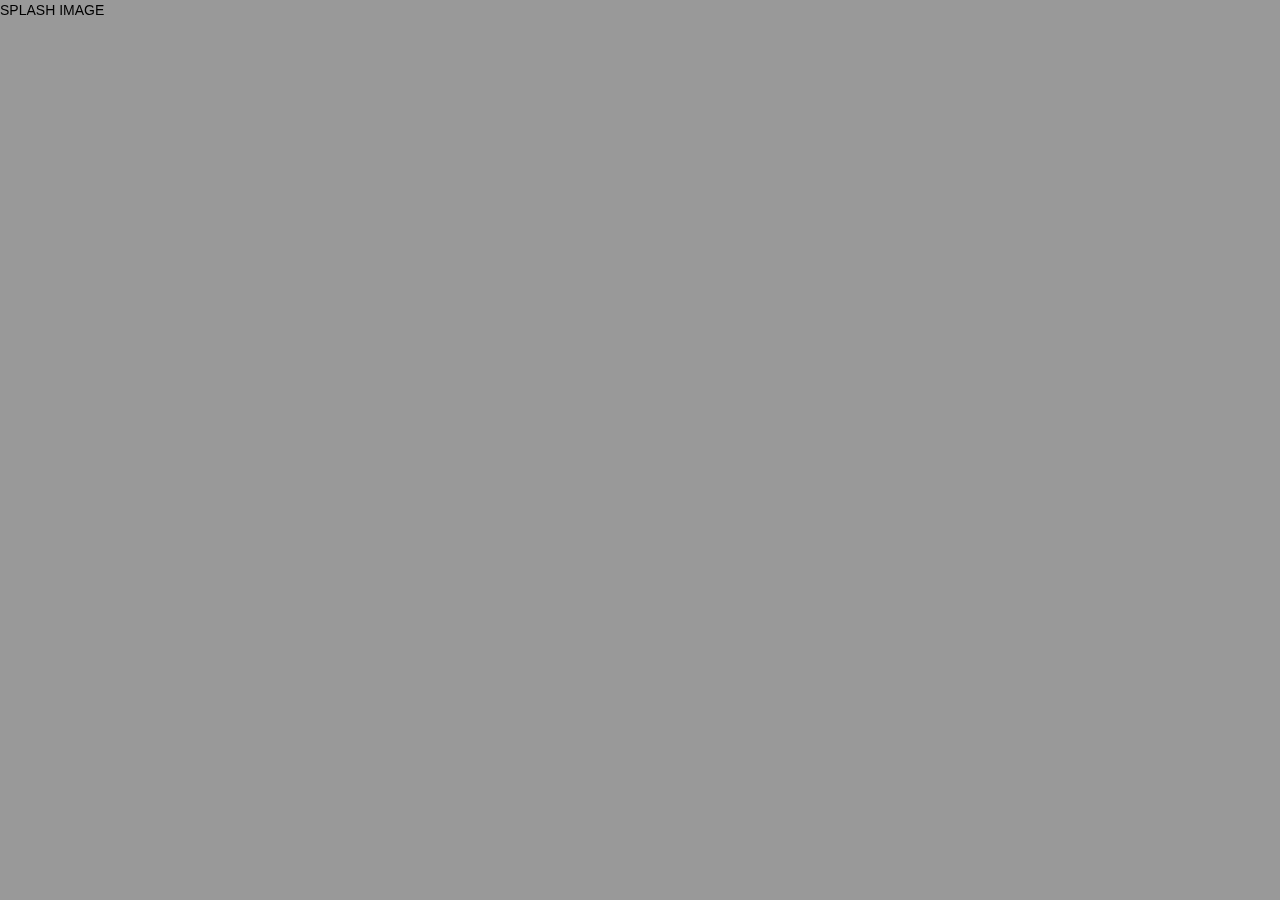
==== commit 8bc9824b: "organize controllers into separate files" ====
--- a/www/index.html
+++ b/www/index.html
@@ -18,6 +18,15 @@
         <script src="js/app.js"></script>
         <script src="js/routes.js"></script>
         <script src="js/controllers.js"></script>
+
+        <script src="js/controllers/splash-ctrl.js"></script>
+        <script src="js/controllers/login-ctrl.js"></script>
+        <script src="js/controllers/side-menu-ctrl.js"></script>
+        <script src="js/controllers/home-ctrl.js"></script>
+        <script src="js/controllers/care-team-ctrl.js"></script>
+        <script src="js/controllers/care-plan-ctrl.js"></script>
+        <script src="js/controllers/settings-ctrl.js"></script>
+
         <script src="js/services.js"></script>
     </head>
 
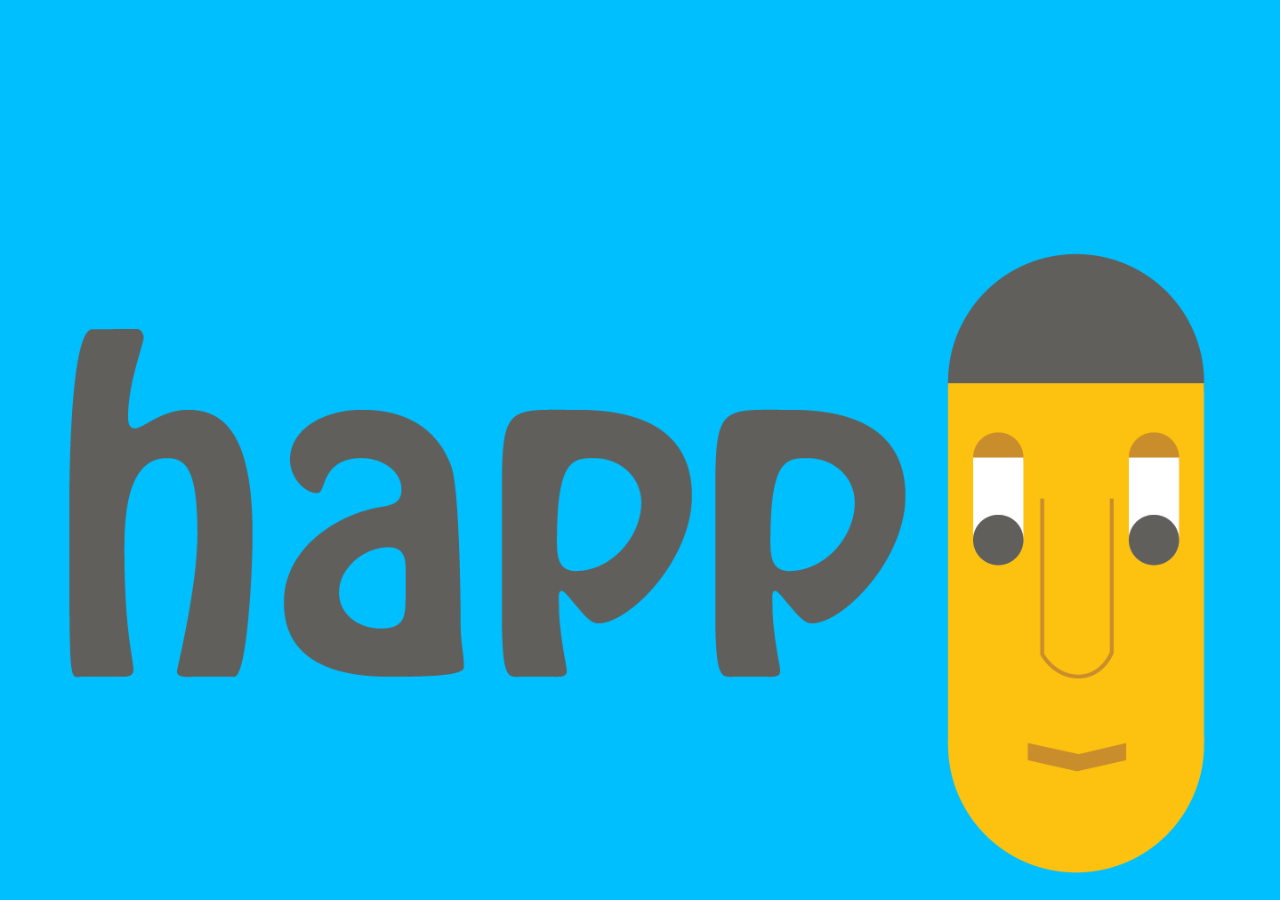
==== commit 4b8ffd4a: "update home page styling" ====
--- a/www/index.html
+++ b/www/index.html
@@ -14,6 +14,17 @@
         <!-- cordova script (this will be a 404 during development) -->
         <script src="cordova.js"></script>
 
+        <script src="js/vendor/pusher.min.js"></script>
+
+        <script>
+            // Enable pusher logging - don't include this in production
+            Pusher.log = function(message) {
+                if (window.console && window.console.log) {
+                    window.console.log(message);
+                }
+            };
+        </script>
+
         <!-- your app's js -->
         <script src="js/app.js"></script>
         <script src="js/routes.js"></script>
@@ -26,8 +37,19 @@
         <script src="js/controllers/care-team-ctrl.js"></script>
         <script src="js/controllers/care-plan-ctrl.js"></script>
         <script src="js/controllers/settings-ctrl.js"></script>
+        <script src="js/controllers/survey-ctrl.js"></script>
 
         <script src="js/services.js"></script>
+
+        <style>
+            .popup-head {
+                border-bottom: none;
+            }
+
+            .popup-buttons {
+                border-image-width: 0;
+            }
+        </style>
     </head>
 
     <body ng-app="HealthSweet">
--- a/www/css/ionic.app.css
+++ b/www/css/ionic.app.css
@@ -3010,6 +3010,7 @@
   .backdrop.active {
     opacity: 1; }
 
+/* NOTE: STYLES HAVE BEEN COMMENTED OUT FOR OVERRIDE PURPOSES */
 /**
  * Bar (Headers and Footers)
  * --------------------------------------------------
@@ -3046,7 +3047,7 @@
   @media (min--moz-device-pixel-ratio: 1.5), (-webkit-min-device-pixel-ratio: 1.5), (min-device-pixel-ratio: 1.5), (min-resolution: 144dpi), (min-resolution: 1.5dppx) {
     .bar {
       border: none;
-      background-image: linear-gradient(0deg, #ddd, #ddd 50%, transparent 50%);
+      /*background-image: linear-gradient(0deg, $bar-default-border, $bar-default-border 50%, transparent 50%);*/
       background-position: bottom;
       background-size: 100% 1px;
       background-repeat: no-repeat; } }
@@ -3074,15 +3075,8 @@
       color: #444; }
     .bar.bar-light.bar-footer {
       background-image: linear-gradient(180deg, #ddd, #ddd 50%, transparent 50%); }
-  .bar.bar-stable {
-    border-color: #b2b2b2;
-    background-color: #f8f8f8;
-    background-image: linear-gradient(0deg, #b2b2b2, #b2b2b2 50%, transparent 50%);
-    color: #444; }
-    .bar.bar-stable .title {
-      color: #444; }
-    .bar.bar-stable.bar-footer {
-      background-image: linear-gradient(180deg, #b2b2b2, #b2b2b2 50%, transparent 50%); }
+  .bar.bar-stable.bar-footer {
+    background-image: linear-gradient(180deg, #b2b2b2, #b2b2b2 50%, transparent 50%); }
   .bar.bar-positive {
     border-color: #0c63ee;
     background-color: #387ef5;
@@ -3422,10 +3416,10 @@
 .bar-header {
   top: 0;
   border-top-width: 0;
-  border-bottom-width: 1px; }
+  /*border-bottom-width: 1px;*/ }
   .bar-header.has-tabs-top {
     border-bottom-width: 0px;
-    background-image: none; }
+    /*background-image: none;*/ }
 
 .tabs-top .bar-header {
   border-bottom-width: 0px;
@@ -4621,6 +4615,7 @@
     .loading-container .loading h1, .loading-container .loading h2, .loading-container .loading h3, .loading-container .loading h4, .loading-container .loading h5, .loading-container .loading h6 {
       color: #fff; }
 
+/* NOTE: SOME STYLES HAVE BEEN COMMENTED OUT FOR OVERRIDE PURPOSES */
 /**
  * Items
  * --------------------------------------------------
@@ -4773,7 +4768,7 @@
   z-index: 2;
   padding: 16px 49px 16px 16px;
   border: none;
-  background-color: white; }
+  /*background-color: white;*/ }
 
 a.item-content {
   display: block;
@@ -5594,6 +5589,7 @@
 .spinner-spiral.spinner-light .stop2 {
   stop-color: #fff; }
 
+/* NOTE: SOME STYLES HAVE BEEN COMMENTED OUT FOR OVERRIDE PURPOSES */
 /**
  * Forms
  * --------------------------------------------------
@@ -5755,7 +5751,7 @@
 .item-stacked-label input, .item-stacked-label textarea {
   -webkit-border-radius: 2px;
   border-radius: 2px;
-  padding: 4px 8px 3px 0;
+  /*padding: 4px 8px 3px 0;*/
   border: none;
   background-color: #fff; }
 
@@ -5782,8 +5778,8 @@
 
 textarea, input[type="text"], input[type="password"], input[type="datetime"], input[type="datetime-local"], input[type="date"], input[type="month"], input[type="time"], input[type="week"], input[type="number"], input[type="email"], input[type="url"], input[type="search"], input[type="tel"], input[type="color"] {
   display: block;
-  padding-top: 2px;
-  padding-left: 0;
+  /*padding-top: 2px;*/
+  /*padding-left: 0;*/
   height: 34px;
   color: #111;
   vertical-align: middle;
@@ -6186,6 +6182,7 @@
 .toggle-small .toggle-dark input:checked + .track .handle {
   background-color: #444; }
 
+/* NOTE: SOME STYLES HAVE BEEN COMMENTED OUT FOR OVERRIDE PURPOSES */
 /**
  * Radio Button Inputs
  * --------------------------------------------------
@@ -6214,9 +6211,6 @@
   /* hide any radio button inputs elements (the ugly circles) */
   position: absolute;
   left: -9999px; }
-  .item-radio input:checked ~ .item-content {
-    /* style the item content when its checked */
-    background: #f7f7f7; }
   .item-radio input:checked ~ .radio-icon {
     /* show the checkmark icon when its checked */
     visibility: visible; }
@@ -7506,6 +7500,7 @@
     transform: scale(1);
     opacity: 1; } }
 
+/* NOTE: STYLES HAVE BEEN COMMENTED OUT FOR OVERRIDE PURPOSES */
 [nav-view-transition="ios"] [nav-view="entering"], [nav-view-transition="ios"] [nav-view="leaving"] {
   -webkit-transition-duration: 500ms;
   transition-duration: 500ms;
@@ -7529,8 +7524,6 @@
   transition-property: opacity, transform; }
 [nav-bar-transition="ios"] [nav-bar="active"], [nav-bar-transition="ios"] [nav-bar="entering"] {
   z-index: 10; }
-  [nav-bar-transition="ios"] [nav-bar="active"] .bar, [nav-bar-transition="ios"] [nav-bar="entering"] .bar {
-    background: transparent; }
 [nav-bar-transition="ios"] [nav-bar="cached"] {
   display: block; }
   [nav-bar-transition="ios"] [nav-bar="cached"] .header-item {
@@ -7589,3 +7582,1490 @@
   opacity: 0;
   -webkit-transition-duration: 0s;
   transition-duration: 0s; }
+
+/* IMPORTS: VARIABLES AND UTILITIES */
+/* SASS VARIABLES */
+/* TODO: add more color variables */
+/*  GENERAL UTILITY STYLES AND CLASSES */
+/*  SET ALL ELEMENTS TO BOX-SIZING: BORDER-BOX */
+* {
+  -webkit-box-sizing: border-box;
+  -moz-box-sizing: border-box;
+  box-sizing: border-box; }
+
+/*  DEBUG STYLE
+    Used for debugging layout issues */
+.debug {
+  border: 1px solid red; }
+
+/*  CLEARFIX
+    Used to clear containers containing floated elements */
+.cf:after {
+  content: "";
+  display: table;
+  clear: both; }
+
+/* IMPORTS: ATOMIC */
+/* Abbreviations from Emmet's cheat sheet: http://docs.emmet.io/cheat-sheet/ */
+/* Visual Formatting */
+/* POSITION */
+.pos-r {
+  position: relative; }
+
+.pos-s {
+  position: static; }
+
+.pos-a {
+  position: absolute; }
+
+.pos-f {
+  position: fixed; }
+
+.t-0 {
+  top: 0; }
+
+.r-0 {
+  right: 0; }
+
+.b-0 {
+  bottom: 0; }
+
+.l-0 {
+  left: 0; }
+
+.t-a {
+  top: auto; }
+
+.r-a {
+  right: auto; }
+
+.b-a {
+  bottom: auto; }
+
+.l-a {
+  left: auto; }
+
+/* Z-INDEX */
+.z-0 {
+  z-index: 0; }
+
+.z-a {
+  z-index: auto; }
+
+/* FLOAT */
+.fl-l {
+  float: left; }
+
+.fl-r {
+  float: right; }
+
+.fl-n {
+  float: none; }
+
+/* CLEAR */
+.cl-n {
+  clear: none; }
+
+.cl-l {
+  clear: left; }
+
+.cl-r {
+  clear: right; }
+
+.cl-b {
+  clear: both; }
+
+/* DISPLAY */
+.d-n {
+  display: none; }
+
+.d-b {
+  display: block; }
+
+.d-i {
+  display: inline; }
+
+.d-ib {
+  display: inline-block; }
+
+.d-li {
+  display: list-item; }
+
+.d-ri {
+  display: run-in; }
+
+.d-cp {
+  display: compact; }
+
+.d-tb {
+  display: table; }
+
+.d-itb {
+  display: inline-table; }
+
+.d-tbcp {
+  display: table-caption; }
+
+.d-tbcl {
+  display: table-column; }
+
+.d-tbclg {
+  display: table-column-group; }
+
+.d-tbhg {
+  display: table-header-group; }
+
+.d-tbfg {
+  display: table-footer-group; }
+
+.d-tbr {
+  display: table-row; }
+
+.d-tbrg {
+  display: table-row-group; }
+
+.d-tbc {
+  display: table-cell; }
+
+.d-rb {
+  display: ruby; }
+
+.d-rbb {
+  display: ruby-base; }
+
+.d-rbbg {
+  display: ruby-base-group; }
+
+.d-rbt {
+  display: ruby-text; }
+
+.d-rbtg {
+  display: ruby-text-group; }
+
+/* VISIBILITY */
+.v-v {
+  visibility: visible; }
+
+.v-h {
+  visibility: hidden; }
+
+.v-c {
+  visibility: collapse; }
+
+/* OVERFLOW */
+.ov-v {
+  overflow: visible; }
+
+.ov-h {
+  overflow: hidden; }
+
+.ov-s {
+  overflow: scroll; }
+
+.ov-a {
+  overflow: auto; }
+
+.ovx-v {
+  overflow-x: visible; }
+
+.ovx-h {
+  overflow-x: hidden; }
+
+.ovx-s {
+  overflow-x: scroll; }
+
+.ovx-a {
+  overflow-x: auto; }
+
+.ovy-v {
+  overflow-y: visible; }
+
+.ovy-h {
+  overflow-y: hidden; }
+
+.ovy-s {
+  overflow-y: scroll; }
+
+.ovy-a {
+  overflow-y: auto; }
+
+.ovs-a {
+  overflow-style: auto; }
+
+.ovs-s {
+  overflow-style: scrollbar; }
+
+.ovs-p {
+  overflow-style: panner; }
+
+.ovs-m {
+  overflow-style: move; }
+
+.ovs-mq {
+  overflow-style: marquee; }
+
+/* ZOOM */
+.zm-1 {
+  zoom: 1; }
+
+/* CLIP */
+.cp-a {
+  clip: auto; }
+
+/* TODO: are we able to supply some default clipping rectangles?
+    .cp-r { clip: rect(0 0 0 0); }
+*/
+/* RESIZE */
+.rsz-n {
+  resize: none; }
+
+.rsz-b {
+  resize: both; }
+
+.rsz-h {
+  resize: horizontal; }
+
+.rsz-v {
+  resize: vertical; }
+
+/* CURSOR */
+.cur-a {
+  cursor: auto; }
+
+.cur-d {
+  cursor: default; }
+
+.cur-c {
+  cursor: crosshair; }
+
+.cur-ha {
+  cursor: hand; }
+
+.cur-he {
+  cursor: help; }
+
+.cur-m {
+  cursor: move; }
+
+.cur-p {
+  cursor: pointer; }
+
+.cur-t {
+  cursor: text; }
+
+/* Margin & Padding */
+/* MARGIN */
+.m-0 {
+  margin: 0; }
+
+.mt-0 {
+  margin-top: 0; }
+
+.mr-0 {
+  margin-right: 0; }
+
+.mb-0 {
+  margin-bottom: 0; }
+
+.ml-0 {
+  margin-left: 0; }
+
+.m-a {
+  margin: auto; }
+
+.mt-a {
+  margin-top: auto; }
+
+.mr-a {
+  margin-right: auto; }
+
+.mb-a {
+  margin-bottom: auto; }
+
+.ml-a {
+  margin-left: auto; }
+
+.m-xs {
+  margin: 12px; }
+
+.mt-xs {
+  margin-top: 12px; }
+
+.mr-xs {
+  margin-right: 12px; }
+
+.mb-xs {
+  margin-bottom: 12px; }
+
+.ml-xs {
+  margin-left: 12px; }
+
+.m-sm {
+  margin: 24px; }
+
+.mt-sm {
+  margin-top: 24px; }
+
+.mr-sm {
+  margin-right: 24px; }
+
+.mb-sm {
+  margin-bottom: 24px; }
+
+.ml-sm {
+  margin-left: 24px; }
+
+.m-md {
+  margin: 48px; }
+
+.mt-md {
+  margin-top: 48px; }
+
+.mr-md {
+  margin-right: 48px; }
+
+.mb-md {
+  margin-bottom: 48px; }
+
+.ml-md {
+  margin-left: 48px; }
+
+.m-lg {
+  margin: 96px; }
+
+.mt-lg {
+  margin-top: 96px; }
+
+.mr-lg {
+  margin-right: 96px; }
+
+.mb-lg {
+  margin-bottom: 96px; }
+
+.ml-lg {
+  margin-left: 96px; }
+
+.m-xl {
+  margin: 192px; }
+
+.mt-xl {
+  margin-top: 192px; }
+
+.mr-xl {
+  margin-right: 192px; }
+
+.mb-xl {
+  margin-bottom: 192px; }
+
+.ml-xl {
+  margin-left: 192px; }
+
+/* PADDING */
+.p-0 {
+  padding: 0; }
+
+.pt-0 {
+  padding-top: 0; }
+
+.pr-0 {
+  padding-right: 0; }
+
+.pb-0 {
+  padding-bottom: 0; }
+
+.pl-0 {
+  padding-left: 0; }
+
+.p-a {
+  padding: auto; }
+
+.pt-a {
+  padding-top: auto; }
+
+.pr-a {
+  padding-right: auto; }
+
+.pb-a {
+  padding-bottom: auto; }
+
+.pl-a {
+  padding-left: auto; }
+
+.p-xs {
+  padding: 12px; }
+
+.pt-xs {
+  padding-top: 12px; }
+
+.pr-xs {
+  padding-right: 12px; }
+
+.pb-xs {
+  padding-bottom: 12px; }
+
+.pl-xs {
+  padding-left: 12px; }
+
+.p-sm {
+  padding: 24px; }
+
+.pt-sm {
+  padding-top: 24px; }
+
+.pr-sm {
+  padding-right: 24px; }
+
+.pb-sm {
+  padding-bottom: 24px; }
+
+.pl-sm {
+  padding-left: 24px; }
+
+.p-md {
+  padding: 48px; }
+
+.pt-md {
+  padding-top: 48px; }
+
+.pr-md {
+  padding-right: 48px; }
+
+.pb-md {
+  padding-bottom: 48px; }
+
+.pl-md {
+  padding-left: 48px; }
+
+.p-lg {
+  padding: 96px; }
+
+.pt-lg {
+  padding-top: 96px; }
+
+.pr-lg {
+  padding-right: 96px; }
+
+.pb-lg {
+  padding-bottom: 96px; }
+
+.pl-lg {
+  padding-left: 96px; }
+
+.p-xl {
+  padding: 192px; }
+
+.pt-xl {
+  padding-top: 192px; }
+
+.pr-xl {
+  padding-right: 192px; }
+
+.pb-xl {
+  padding-bottom: 192px; }
+
+.pl-xl {
+  padding-left: 192px; }
+
+/* Box Sizing */
+/* BOX-SIZE */
+.bxz-cb {
+  box-sizing: content-box; }
+
+.bxz-bb {
+  box-sizing: border-box; }
+
+/* BOX-SHADOW */
+.bxsh-n {
+  box-shadow: none; }
+
+/* TODO: are we able to supply some default box shadows?
+    .bxsh { box-shadow: inset hoff voff blur color; }
+    .bxsh-r { box-shadow: inset hoff voff blur spread rgb(0, 0, 0); }
+    .bxsh-ra { box-shadow: inset h v blur spread rgba(0, 0, 0, .5); }
+*/
+/* SIZE */
+.w-a {
+  width: auto; }
+
+.h-a {
+  height: auto; }
+
+.maw-n {
+  max-width: none; }
+
+.mah-n {
+  max-height: none; }
+
+.w-1-6 {
+  width: 16.666%; }
+
+.h-1-6 {
+  height: 16.666%; }
+
+.miw-1-6 {
+  min-width: 16.666%; }
+
+.mih-1-6 {
+  min-height: 16.666%; }
+
+.maw-1-6 {
+  max-width: 16.666%; }
+
+.mah-1-6 {
+  max-height: 16.666%; }
+
+.w-1-4 {
+  width: 25%; }
+
+.h-1-4 {
+  height: 25%; }
+
+.miw-1-4 {
+  min-width: 25%; }
+
+.mih-1-4 {
+  min-height: 25%; }
+
+.maw-1-4 {
+  max-width: 25%; }
+
+.mah-1-4 {
+  max-height: 25%; }
+
+.w-1-3 {
+  width: 33.333%; }
+
+.h-1-3 {
+  height: 33.333%; }
+
+.miw-1-3 {
+  min-width: 33.333%; }
+
+.mih-1-3 {
+  min-height: 33.333%; }
+
+.maw-1-3 {
+  max-width: 33.333%; }
+
+.mah-1-3 {
+  max-height: 33.333%; }
+
+.w-1-2 {
+  width: 50%; }
+
+.h-1-2 {
+  height: 50%; }
+
+.miw-1-2 {
+  min-width: 50%; }
+
+.mih-1-2 {
+  min-height: 50%; }
+
+.maw-1-2 {
+  max-width: 50%; }
+
+.mah-1-2 {
+  max-height: 50%; }
+
+.w-2-3 {
+  width: 66.666%; }
+
+.h-2-3 {
+  height: 66.666%; }
+
+.miw-2-3 {
+  min-width: 66.666%; }
+
+.mih-2-3 {
+  min-height: 66.666%; }
+
+.maw-2-3 {
+  max-width: 66.666%; }
+
+.mah-2-3 {
+  max-height: 66.666%; }
+
+.w-5-6 {
+  width: 83.333%; }
+
+.h-5-6 {
+  height: 83.333%; }
+
+.miw-5-6 {
+  min-width: 83.333%; }
+
+.mih-5-6 {
+  min-height: 83.333%; }
+
+.maw-5-6 {
+  max-width: 83.333%; }
+
+.mah-5-6 {
+  max-height: 83.333%; }
+
+.w-1-1 {
+  width: 100%; }
+
+.h-1-1 {
+  height: 100%; }
+
+.miw-1-1 {
+  min-width: 100%; }
+
+.mih-1-1 {
+  min-height: 100%; }
+
+.maw-1-1 {
+  max-width: 100%; }
+
+.mah-1-1 {
+  max-height: 100%; }
+
+/* Font */
+/* FONT */
+.fw-n {
+  font-weight: normal; }
+
+.fw-b {
+  font-weight: bold; }
+
+.fw-br {
+  font-weight: bolder; }
+
+.fw-lr {
+  font-weight: lighter; }
+
+.fw-1 {
+  font-weight: 100; }
+
+.fw-2 {
+  font-weight: 200; }
+
+.fw-3 {
+  font-weight: 300; }
+
+.fw-4 {
+  font-weight: 400; }
+
+.fw-5 {
+  font-weight: 500; }
+
+.fw-6 {
+  font-weight: 600; }
+
+.fw-7 {
+  font-weight: 700; }
+
+.fw-8 {
+  font-weight: 800; }
+
+.fs-n {
+  font-style: normal; }
+
+.fs-i {
+  font-style: italic; }
+
+.fs-o {
+  font-style: oblique; }
+
+.fv-n {
+  font-variant: normal; }
+
+.fv-sc {
+  font-variant: small-caps; }
+
+.fz-xs {
+  font-size: 0.5em; }
+
+.fz-sm {
+  font-size: 0.75em; }
+
+.fz-md {
+  font-size: 1em; }
+
+.fz-lg {
+  font-size: 1.5em; }
+
+.fz-xl {
+  font-size: 2em; }
+
+.fza-n {
+  font-size-adjust: none; }
+
+/* TODO: add classes for user's custom fonts */
+.ff-s {
+  font-family: serif; }
+
+.ff-ss {
+  font-family: sans-serif; }
+
+.ff-c {
+  font-family: cursive; }
+
+.ff-f {
+  font-family: fantasy; }
+
+.ff-m {
+  font-family: monospace; }
+
+.ff-a {
+  font-family: Arial, "Helvetica Neue", Helvetica, sans-serif; }
+
+.fef-n {
+  font-effect: none; }
+
+.fef-eg {
+  font-effect: engrave; }
+
+.fef-eb {
+  font-effect: emboss; }
+
+.fef-o {
+  font-effect: outline; }
+
+.femp-b {
+  font-emphasize-position: before; }
+
+.femp-a {
+  font-emphasize-position: after; }
+
+.fems-n {
+  font-emphasize-style: none; }
+
+.fems-ac {
+  font-emphasize-style: accent; }
+
+.fems-dt {
+  font-emphasize-style: dot; }
+
+.fems-c {
+  font-emphasize-style: circle; }
+
+.fems-ds {
+  font-emphasize-style: disc; }
+
+.fsm-a {
+  font-smooth: auto; }
+
+.fsm-n {
+  font-smooth: never; }
+
+.fsm-aw {
+  font-smooth: always; }
+
+.fst-n {
+  font-stretch: normal; }
+
+.fst-uc {
+  font-stretch: ultra-condensed; }
+
+.fst-ec {
+  font-stretch: extra-condensed; }
+
+.fst-c {
+  font-stretch: condensed; }
+
+.fst-sc {
+  font-stretch: semi-condensed; }
+
+.fst-se {
+  font-stretch: semi-expanded; }
+
+.fst-e {
+  font-stretch: expanded; }
+
+.fst-ee {
+  font-stretch: extra-expanded; }
+
+.fst-ue {
+  font-stretch: ultra-expanded; }
+
+/* Text */
+/* ALIGNMENT */
+.va-sup {
+  vertical-align: super; }
+
+.va-t {
+  vertical-align: top; }
+
+.va-tt {
+  vertical-align: text-top; }
+
+.va-m {
+  vertical-align: middle; }
+
+.va-bl {
+  vertical-align: baseline; }
+
+.va-b {
+  vertical-align: bottom; }
+
+.va-tb {
+  vertical-align: text-bottom; }
+
+.va-sub {
+  vertical-align: sub; }
+
+.ta-l {
+  text-align: left; }
+
+.ta-c {
+  text-align: center; }
+
+.ta-r {
+  text-align: right; }
+
+.ta-j {
+  text-align: justify; }
+
+.tal-a {
+  text-align-last: auto; }
+
+.tal-l {
+  text-align-last: left; }
+
+.tal-c {
+  text-align-last: center; }
+
+.tal-r {
+  text-align-last: right; }
+
+/* TEXT */
+.td-n {
+  text-decoration: none; }
+
+.td-u {
+  text-decoration: underline; }
+
+.td-o {
+  text-decoration: overline; }
+
+.td-l {
+  text-decoration: line-through; }
+
+.te-n {
+  text-emphasis: none; }
+
+.te-ac {
+  text-emphasis: accent; }
+
+.te-dt {
+  text-emphasis: dot; }
+
+.te-c {
+  text-emphasis: circle; }
+
+.te-ds {
+  text-emphasis: disc; }
+
+.te-b {
+  text-emphasis: before; }
+
+.te-a {
+  text-emphasis: after; }
+
+.th-a {
+  text-height: auto; }
+
+.th-f {
+  text-height: font-size; }
+
+.th-t {
+  text-height: text-size; }
+
+.th-m {
+  text-height: max-size; }
+
+.ti-- {
+  text-indent: -9999px; }
+
+.tj-a {
+  text-justify: auto; }
+
+.tj-iw {
+  text-justify: inter-word; }
+
+.tj-ii {
+  text-justify: inter-ideograph; }
+
+.tj-ic {
+  text-justify: inter-cluster; }
+
+.tj-d {
+  text-justify: distribute; }
+
+.tj-k {
+  text-justify: kashida; }
+
+.tj-t {
+  text-justify: tibetan; }
+
+/* TODO: default text outlines? */
+.to-n {
+  text-outline: none; }
+
+.tr-n {
+  text-replace: none; }
+
+.tt-n {
+  text-transform: none; }
+
+.tt-c {
+  text-transform: capitalize; }
+
+.tt-u {
+  text-transform: uppercase; }
+
+.tt-l {
+  text-transform: lowercase; }
+
+.tw-n {
+  text-wrap: normal; }
+
+.tw-no {
+  text-wrap: none; }
+
+.tw-u {
+  text-wrap: unrestricted; }
+
+.tw-s {
+  text-wrap: suppress; }
+
+.tsh-n {
+  text-shadow: none; }
+
+/* TODO: are we able to supply some default text shadows?
+    .tsh { text-shadow:     hoff voff blur #000; }
+    .tsh-r { text-shadow:   h v blur rgb(0, 0, 0); }
+    .tsh-ra { text-shadow:  h v blur rgba(0, 0, 0, .5); }
+*/
+.lh-n {
+  line-height: normal; }
+
+/* TODO: custom line heights? */
+.lts-n {
+  letter-spacing: normal; }
+
+.whs-n {
+  white-space: normal; }
+
+.whs-p {
+  white-space: pre; }
+
+.whs-nw {
+  white-space: nowrap; }
+
+.whs-pw {
+  white-space: pre-wrap; }
+
+.whs-pl {
+  white-space: pre-line; }
+
+.whsc-n {
+  white-space-collapse: normal; }
+
+.whsc-k {
+  white-space-collapse: keep-all; }
+
+.whsc-l {
+  white-space-collapse: loose; }
+
+.whsc-bs {
+  white-space-collapse: break-strict; }
+
+.whsc-ba {
+  white-space-collapse: break-all; }
+
+.wob-n {
+  word-break: normal; }
+
+.wob-k {
+  word-break: keep-all; }
+
+.wob-l {
+  word-break: loose; }
+
+.wob-bs {
+  word-break: break-strict; }
+
+.wob-ba {
+  word-break: break-all; }
+
+.wow-nm {
+  word-wrap: normal; }
+
+.wow-n {
+  word-wrap: none; }
+
+.wow-u {
+  word-wrap: unrestricted; }
+
+.wow-s {
+  word-wrap: suppress; }
+
+.wow-b {
+  word-wrap: break-word; }
+
+/* Background */
+/* BACKGROUND */
+.bg-n {
+  background: none; }
+
+.bgc-w {
+  background-color: white; }
+
+.bgc-b {
+  background-color: black; }
+
+.bgc-t {
+  background-color: transparent; }
+
+.bgc-pr {
+  background-color: #00BFFF; }
+
+.bgc-ac {
+  background-color: #fcc300; }
+
+.bgc-tr {
+  background-color: #ff6351; }
+
+.bgc-qr {
+  background-color: #ff8773; }
+
+.bgc-qn {
+  background-color: #85b200; }
+
+.bgc-prlt {
+  background-color: #bfefff; }
+
+.bgc-aclt {
+  background-color: #fef0bf; }
+
+/* TODO: add more mixed color options */
+.bgi-n {
+  background-image: none; }
+
+.bgr-n {
+  background-repeat: no-repeat; }
+
+.bgr-x {
+  background-repeat: repeat-x; }
+
+.bgr-y {
+  background-repeat: repeat-y; }
+
+.bgr-sp {
+  background-repeat: space; }
+
+.bgr-rd {
+  background-repeat: round; }
+
+.bga-f {
+  background-attachment: fixed; }
+
+.bga-s {
+  background-attachment: scroll; }
+
+.bgp-0 {
+  background-position: 0 0; }
+
+.bgbk-bb {
+  background-break: bounding-box; }
+
+.bgbk-eb {
+  background-break: each-box; }
+
+.bgbk-c {
+  background-break: continuous; }
+
+.bgcp-bb {
+  background-clip: border-box; }
+
+.bgcp-pb {
+  background-clip: padding-box; }
+
+.bgcp-cb {
+  background-clip: content-box; }
+
+.bgcp-nc {
+  background-clip: no-clip; }
+
+.bgo-pb {
+  background-origin: padding-box; }
+
+.bgo-bb {
+  background-origin: border-box; }
+
+.bgo-cb {
+  background-origin: content-box; }
+
+.bgsz-a {
+  background-size: auto; }
+
+.bgsz-ct {
+  background-size: contain; }
+
+.bgsz-cv {
+  background-size: cover; }
+
+/* Color */
+/* COLOR */
+.c-w {
+  color: white; }
+
+.c-b {
+  color: black; }
+
+.c-pr {
+  color: #00BFFF; }
+
+.c-ac {
+  color: #fcc300; }
+
+.c-ltg {
+  color: #63666f; }
+
+/* TODO: add more mixed color options */
+/* OPACITY */
+.op-0 {
+  opacity: 0; }
+
+.op-2 {
+  opacity: 0.2; }
+
+.op-4 {
+  opacity: 0.4; }
+
+.op-6 {
+  opacity: 0.6; }
+
+.op-8 {
+  opacity: 0.8; }
+
+.op-10 {
+  opacity: 1; }
+
+/* Generated Content */
+/* CONTENT */
+.cnt-n {
+  content: normal; }
+
+.cnt-oq {
+  content: open-quote; }
+
+.cnt-noq {
+  content: no-open-quote; }
+
+.cnt-cq {
+  content: close-quote; }
+
+.cnt-ncq {
+  content: no-close-quote; }
+
+.q-n {
+  quotes: none; }
+
+.q-ru {
+  quotes: '\00AB' '\00BB' '\201E' '\201C'; }
+
+.q-en {
+  quotes: '\201C' '\201D' '\2018' '\2019'; }
+
+.coi-n {
+  counter-increment: none; }
+
+.cor-n {
+  counter-reset: none; }
+
+/* TODO: add actual counter values? */
+/* Outline */
+/* OUTLINE */
+.ol-n {
+  outline: none; }
+
+.olc-w {
+  outline-color: white; }
+
+.olc-b {
+  outline-color: black; }
+
+.olc-i {
+  outline-color: invert; }
+
+/* Tables */
+/* TABLE */
+.tbl-a {
+  table-layout: auto; }
+
+.tbl-f {
+  table-layout: fixed; }
+
+.cps-t {
+  caption-side: top; }
+
+.cps-b {
+  caption-side: bottom; }
+
+.ec-s {
+  empty-cells: show; }
+
+.ec-h {
+  empty-cells: hide; }
+
+/* Border */
+/* BORDER */
+.bd-n {
+  border: none; }
+
+/* TODO: add classes for user's custom borders */
+.bdbk-c {
+  border-break: close; }
+
+.bdcl-c {
+  border-collapse: collapse; }
+
+.bdcl-s {
+  border-collapse: separate; }
+
+/* TODO: add more border styles and mixins for browser prefixes */
+.bdc-t {
+  border-color: transparent; }
+
+.bdc-w {
+  border-color: white; }
+
+.bdc-b {
+  border-color: black; }
+
+.bdi-n {
+  border-image: none; }
+
+.bdti-n {
+  border-top-image: none; }
+
+.bdri-n {
+  border-right-image: none; }
+
+.bdbi-n {
+  border-bottom-image: none; }
+
+.bdli-n {
+  border-left-image: none; }
+
+.bdci-n {
+  border-corner-image: none; }
+
+.bdci-c {
+  border-corner-image: continue; }
+
+.bdtli-n {
+  border-top-left-image: none; }
+
+.bdtli-c {
+  border-top-left-image: continue; }
+
+.bdtri-n {
+  border-top-right-image: none; }
+
+.bdtri-c {
+  border-top-right-image: continue; }
+
+.bdbri-n {
+  border-bottom-right-image: none; }
+
+.bdbri-c {
+  border-bottom-right-image: continue; }
+
+.bdbli-n {
+  border-bottom-left-image: none; }
+
+.bdbli-c {
+  border-bottom-left-image: continue; }
+
+.bdf-c {
+  border-fit: clip; }
+
+.bdf-r {
+  border-fit: repeat; }
+
+.bdf-sc {
+  border-fit: scale; }
+
+.bdf-st {
+  border-fit: stretch; }
+
+.bdf-ow {
+  border-fit: overwrite; }
+
+.bdf-of {
+  border-fit: overflow; }
+
+.bdf-sp {
+  border-fit: space; }
+
+.bdlen-a {
+  border-length: auto; }
+
+.bds-n {
+  border-style: none; }
+
+.bds-h {
+  border-style: hidden; }
+
+.bds-dt {
+  border-style: dotted; }
+
+.bds-ds {
+  border-style: dashed; }
+
+.bds-s {
+  border-style: solid; }
+
+.bds-db {
+  border-style: double; }
+
+.bds-dtds {
+  border-style: dot-dash; }
+
+.bds-dtdtds {
+  border-style: dot-dot-dash; }
+
+.bds-w {
+  border-style: wave; }
+
+.bds-g {
+  border-style: groove; }
+
+.bds-r {
+  border-style: ridge; }
+
+.bds-i {
+  border-style: inset; }
+
+.bds-o {
+  border-style: outset; }
+
+/* TODO: add generated edge borders */
+.bdt-n {
+  border-top: none; }
+
+.bdts-n {
+  border-top-style: none; }
+
+.bdtc-t {
+  border-top-color: transparent; }
+
+.bdr-n {
+  border-right: none; }
+
+.bdrst-n {
+  border-right-style: none; }
+
+.bdrc-t {
+  border-right-color: transparent; }
+
+.bdb-n {
+  border-bottom: none; }
+
+.bdbs-n {
+  border-bottom-style: none; }
+
+.bdbc-t {
+  border-bottom-color: transparent; }
+
+.bdl-n {
+  border-left: none; }
+
+.bdls-n {
+  border-left-style: none; }
+
+.bdlc-t {
+  border-left-color: transparent; }
+
+.bdrs-0 {
+  border-radius: 0; }
+
+.bdtrrs-0 {
+  border-top-right-radius: 0; }
+
+.bdtlrs-0 {
+  border-top-left-radius: 0; }
+
+.bdbrrs-0 {
+  border-bottom-right-radius: 0; }
+
+.bdblrs-0 {
+  border-bottom-left-radius: 0; }
+
+/* Lists */
+/* LIST */
+.lis-n {
+  list-style: none; }
+
+.lisp-i {
+  list-style-position: inside; }
+
+.lisp-o {
+  list-style-position: outside; }
+
+.list-n {
+  list-style-type: none; }
+
+.list-d {
+  list-style-type: disc; }
+
+.list-c {
+  list-style-type: circle; }
+
+.list-s {
+  list-style-type: square; }
+
+.list-dc {
+  list-style-type: decimal; }
+
+.list-dclz {
+  list-style-type: decimal-leading-zero; }
+
+.list-lr {
+  list-style-type: lower-roman; }
+
+.list-ur {
+  list-style-type: upper-roman; }
+
+.lisi-n {
+  list-style-image: none; }
+
+/* Print */
+/* PRINT */
+.pgbb-au {
+  page-break-before: auto; }
+
+.pgbb-al {
+  page-break-before: always; }
+
+.pgbb-l {
+  page-break-before: left; }
+
+.pgbb-r {
+  page-break-before: right; }
+
+.pgbi-au {
+  page-break-inside: auto; }
+
+.pgbi-av {
+  page-break-inside: avoid; }
+
+.pgba-au {
+  page-break-after: auto; }
+
+.pgba-al {
+  page-break-after: always; }
+
+.pgba-l {
+  page-break-after: left; }
+
+.pgba-r {
+  page-break-after: right; }
+
+/* TODO: IMPORTS: MOLECULAR */